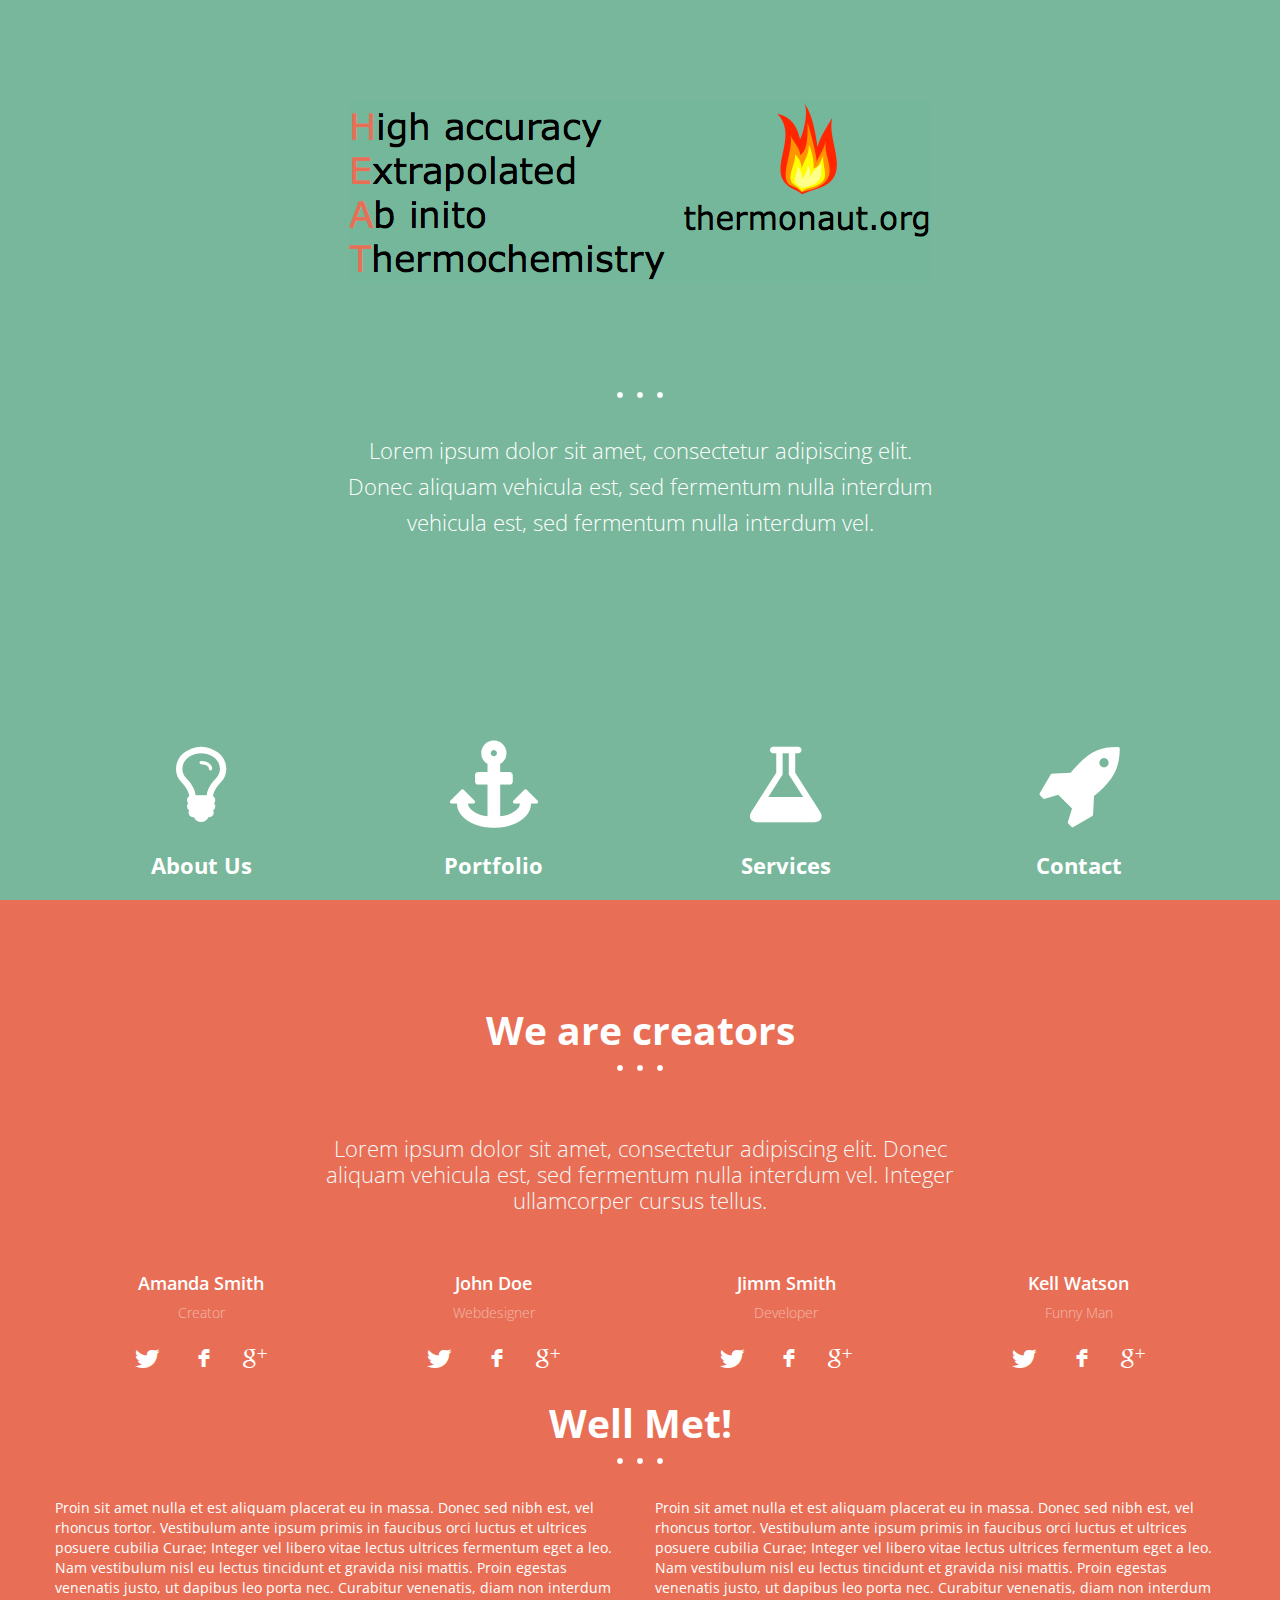
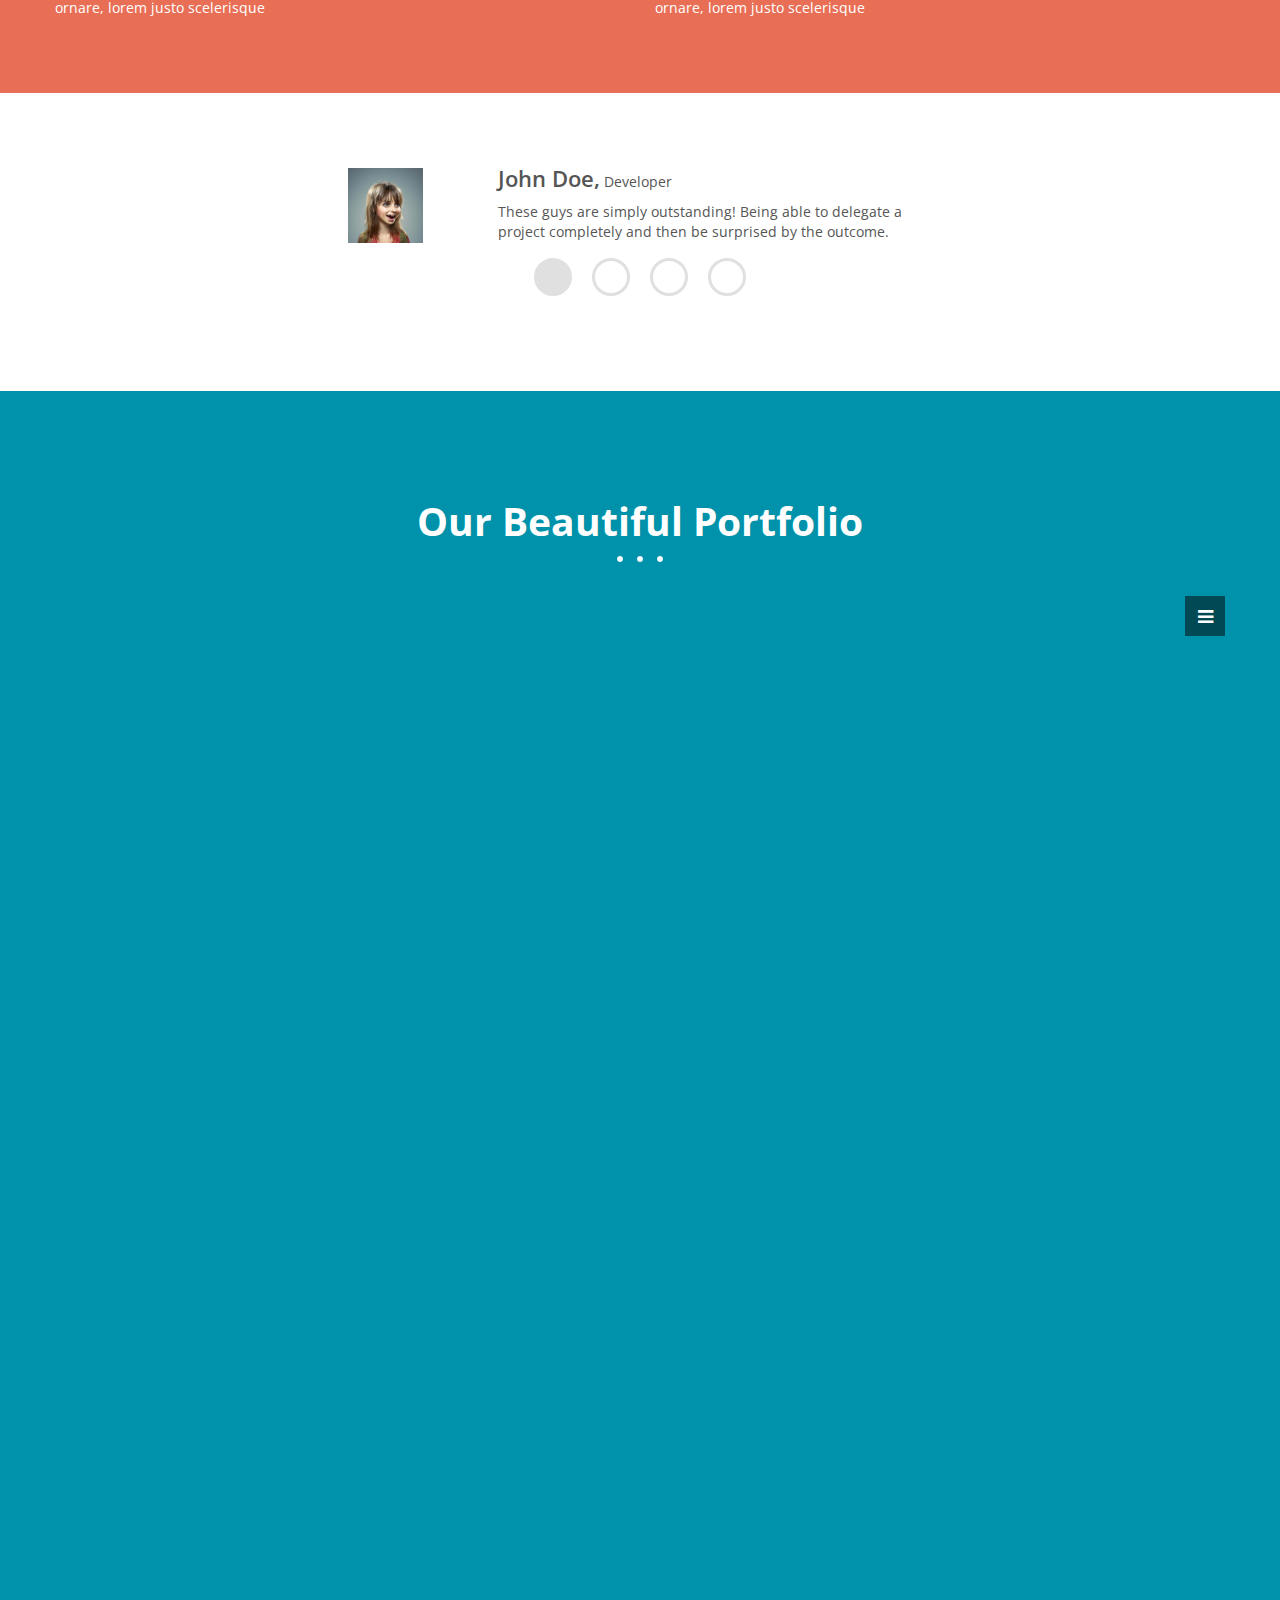
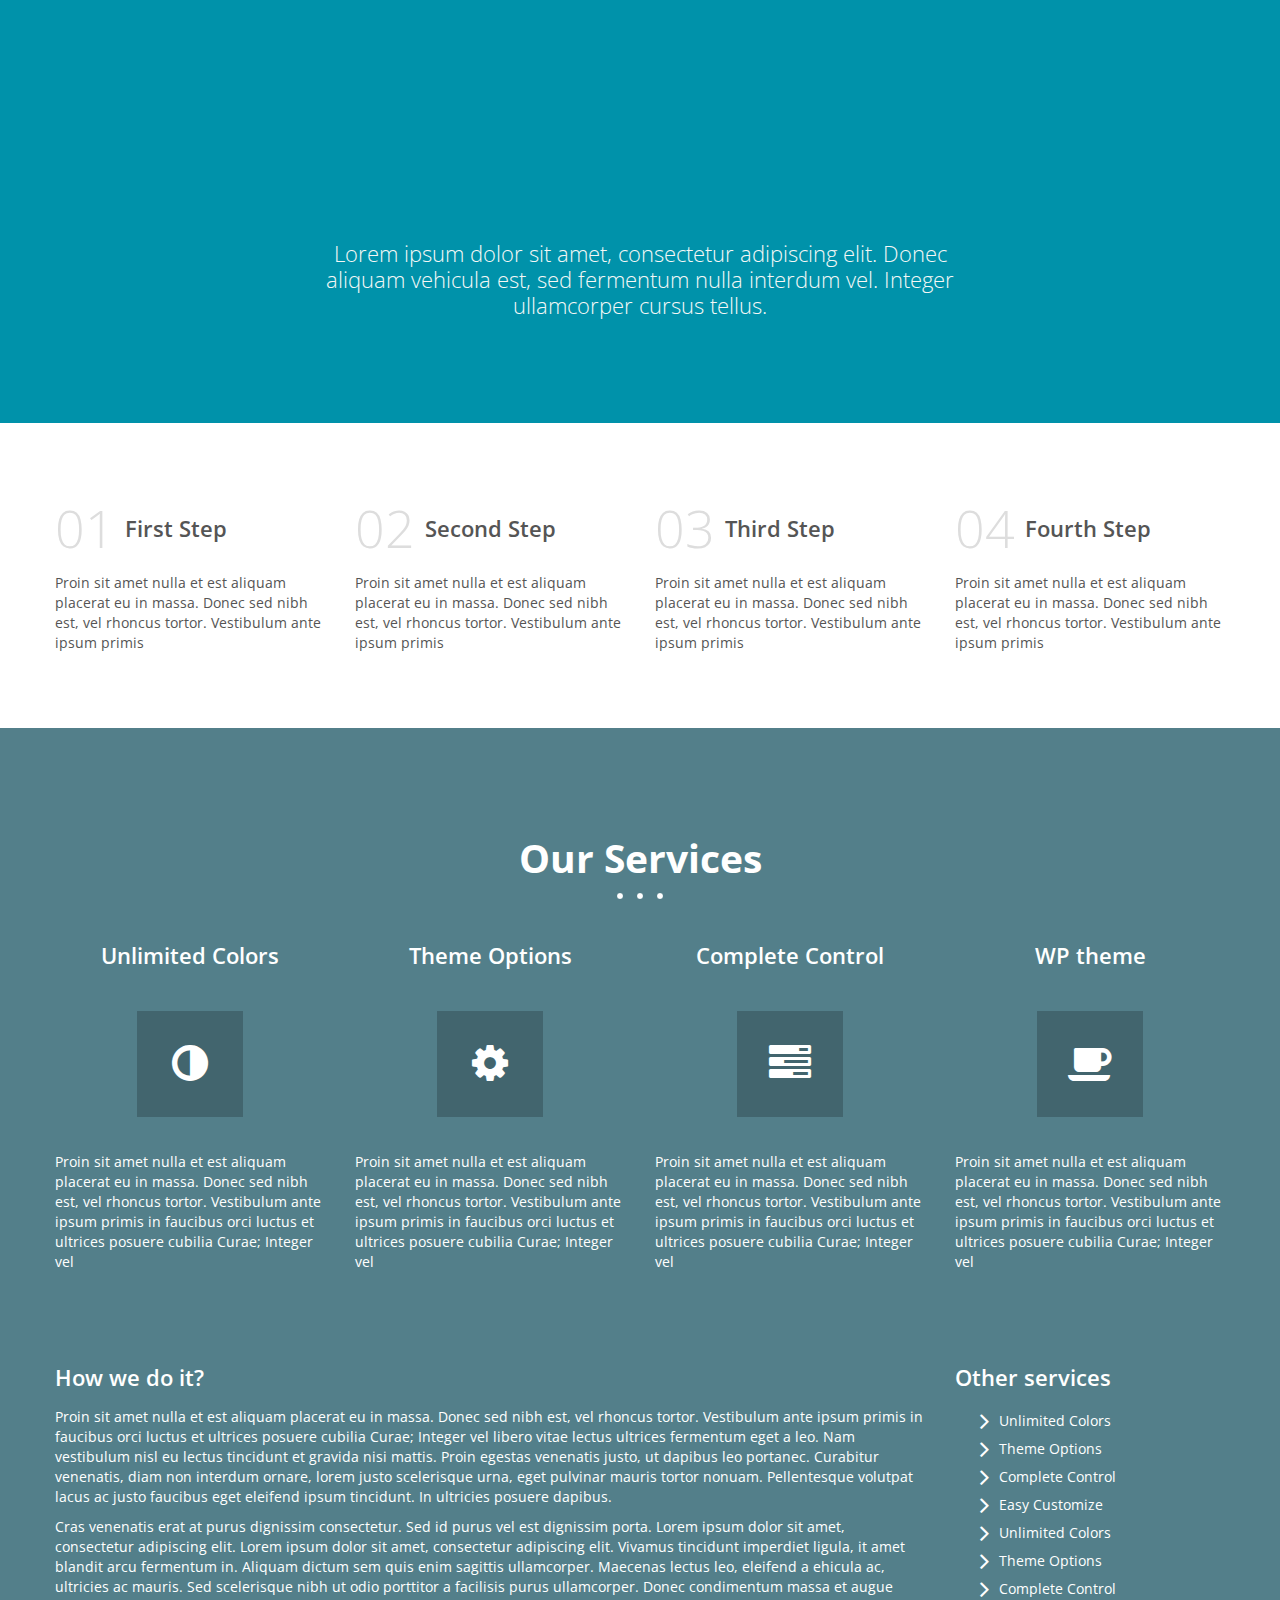
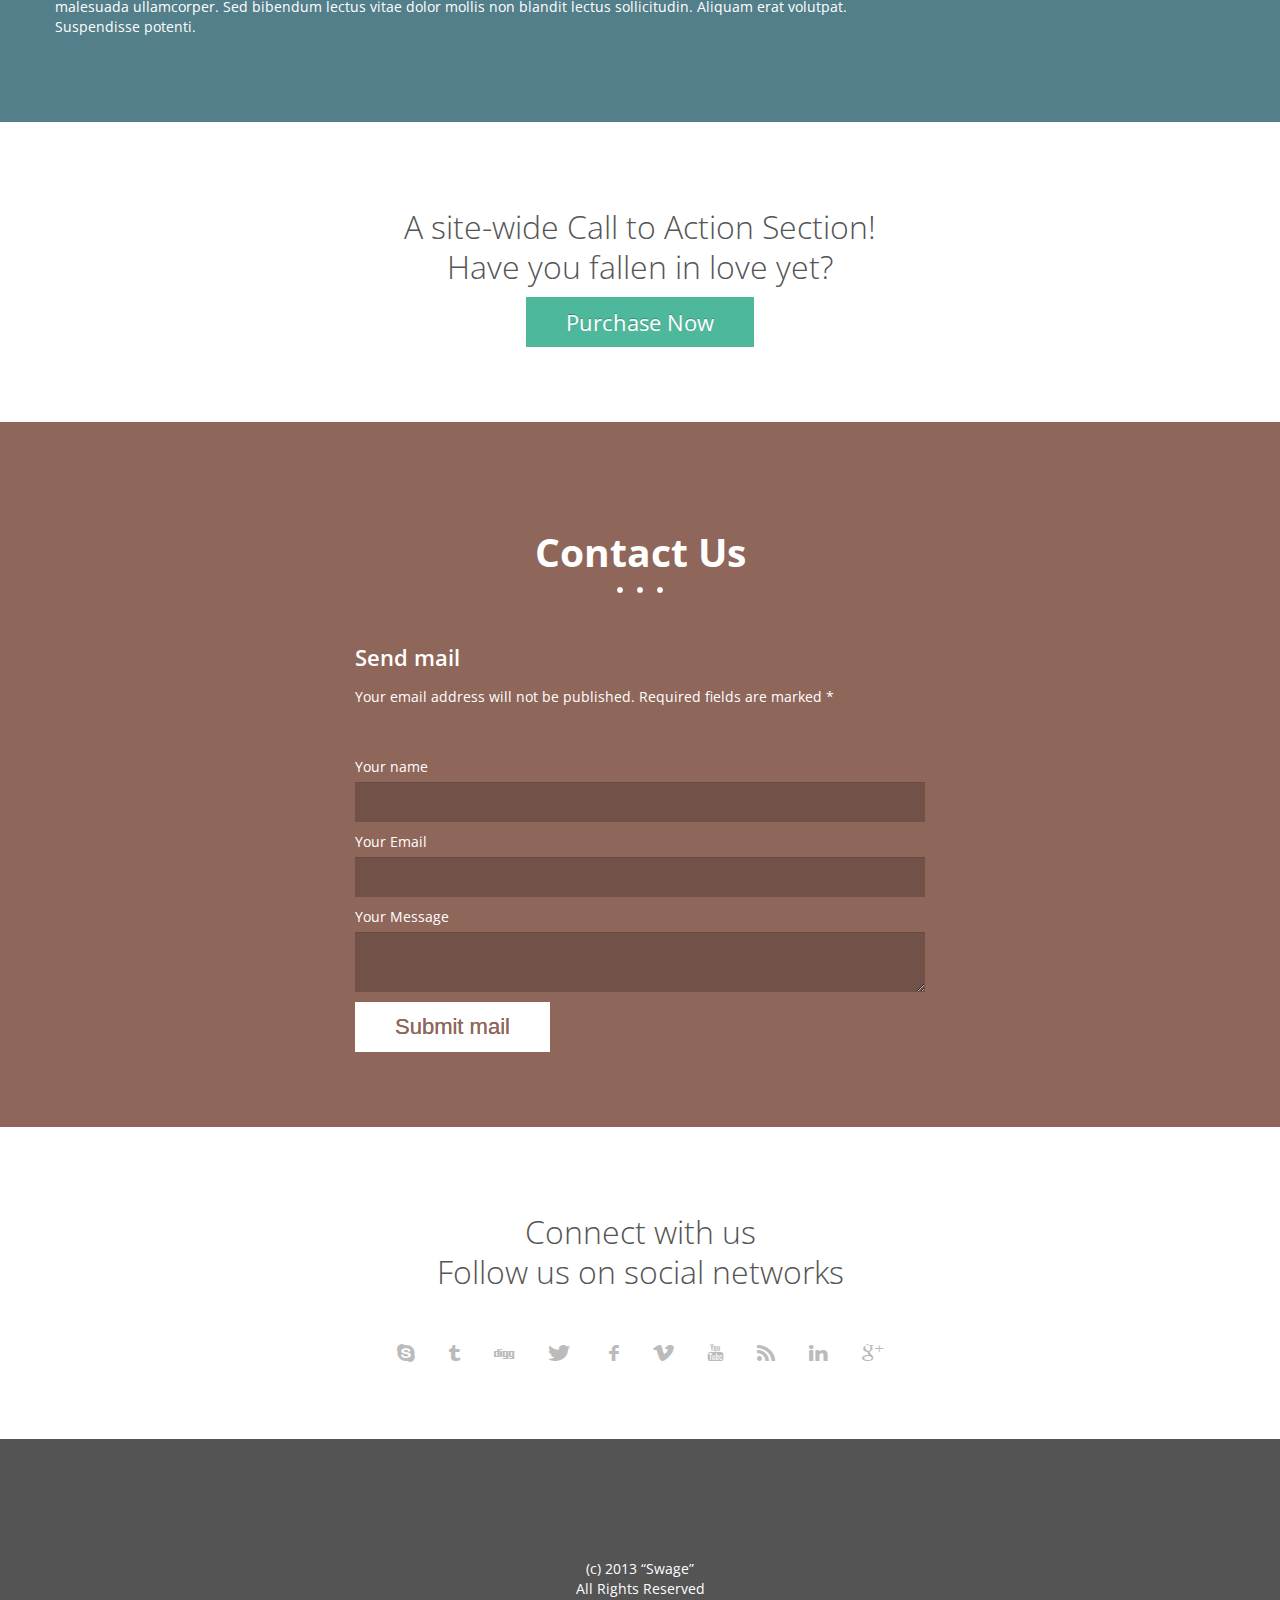
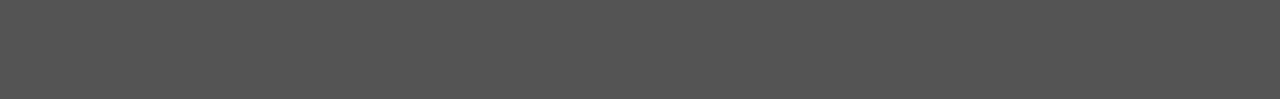
==== home/www/index.html @ 45395170 "adding in base site to thermonaut repo" ====
<!DOCTYPE html>
<!--[if lt IE 7]>      <html class="no-js lt-ie9 lt-ie8 lt-ie7"> <![endif]-->
<!--[if IE 7]>         <html class="no-js lt-ie9 lt-ie8"> <![endif]-->
<!--[if IE 8]>         <html class="no-js lt-ie9"> <![endif]-->
<!--[if gt IE 8]><!--> <html class="no-js"> <!--<![endif]-->
    <head>
        <meta charset="utf-8">
        <!--[if IE]><meta http-equiv='X-UA-Compatible' content='IE=edge,chrome=1'><![endif]-->
        <title></title>
        <meta name="description" content="">
        <meta name="viewport" content="width=device-width">


        <link rel="shortcut icon" href="favicon.ico" type="image/x-icon"/>
        <link rel="apple-touch-icon" type="image/x-icon" href="apple-touch-icon-57x57-precomposed.png">
        <link rel="apple-touch-icon" type="image/x-icon" sizes="72x72" href="apple-touch-icon-72x72-precomposed.png">
        <link rel="apple-touch-icon" type="image/x-icon" sizes="114x114" href="apple-touch-icon-114x114-precomposed.png">
        <link rel="apple-touch-icon" type="image/x-icon" sizes="144x144" href="apple-touch-icon-144x144-precomposed.png">

        <link href='http://fonts.googleapis.com/css?family=Open+Sans:300italic,400italic,600italic,700italic,400,300,600,700&amp;subset=latin,cyrillic-ext,greek-ext,vietnamese,latin-ext' rel='stylesheet' type='text/css'>
        <link rel="stylesheet" href="css/font-awesome.min.css">
        <link rel="stylesheet" type="text/css" href="font/zocial.css">
        <link rel="stylesheet" href="css/animate.css">
        <link rel="stylesheet" href="css/fresco.css">
        <link rel="stylesheet" href="css/bootstrap.css">
        <link rel="stylesheet" href="css/main.css">
        <link rel="stylesheet" href="css/responsive.css">

        <!--[if lt IE 9]>
            <script src="js/vendor/html5-3.6-respond-1.1.0.min.js"></script>
        <![endif]-->
        <!--[if !IE]>
        <link rel="stylesheet" type="text/css" href="css/noie.css">
        <![endif]-->
    </head>
    <body>
        <!--[if lt IE 7]>
            <p class="chromeframe">You are using an <strong>outdated</strong> browser. Please <a href="http://browsehappy.com/">upgrade your browser</a> or <a href="http://www.google.com/chromeframe/?redirect=true">activate Google Chrome Frame</a> to improve your experience.</p>
        <![endif]-->

        <!-- ========== HEADER ========== -->
        <header id="home">
            <div class="container text-center">
                <!-- === MAINLOGO === -->
                <div class="main-logo">
                    <a href="index.html" class=""><img src="images/logo-top.png" alt="Main Logo" ></a>
                </div>

                <!-- === TEXT ROTATOR === -->
                <div class="dot-bg anim-delay animated fadeIn">
                    <div class="content-rotator">
                        <div class="inbox">
                            Lorem ipsum dolor sit amet, consectetur adipiscing elit. Donec
                            aliquam vehicula est, sed fermentum nulla interdum
                            vehicula est, sed fermentum nulla interdum vel.
                        </div>
                        <div class="inbox">
                            Aliquam vehicula est, sed fermentum nulla interdum vel. Integer
                            Lorem ipsum dolor sit amet, consectetur adipiscing!
                        </div>
                        <div class="inbox">
                            Lorem ipsum dolor sit amet, consectetur adipiscing elit. Donec
                            Aliquam vehicula est, sed fermentum nulla
                            ullamcorper cursus tellus.
                        </div>
                    </div>
                </div>

            </div>

            <!-- === NAV BOXES === -->
            <div id="nav-boxes">
                <div class="container">
                    <div class="box-table">
                        <a class="menu-1" href="#about-us">
                            <i class="icon-lightbulb icon-4x"></i>
                            <span>About Us</span>
                        </a>
                        <a class="menu-2" href="#portfolio">
                            <i class="icon-anchor icon-4x"></i>
                            <span>Portfolio</span>
                        </a>
                        <a class="menu-3" href="#services">
                            <i class="icon-beaker icon-4x"></i>
                            <span>Services</span>
                        </a>
                        <a class="menu-4" href="#contact">
                            <i class="icon-rocket icon-4x"></i>
                            <span>Contact</span>
                        </a>
                    </div>
                </div>
            </div>
        </header>

        <!-- ========= STICKY ========== -->
        <section class="sticky">
            <section class="stickybox">
                <div class="container">
                    <div class="logo pull-left">
                        <a href="#home"><img src="images/logo.png" alt="logo" /></a>
                    </div>
                    <div id="nav" class="pull-right">
                        <ul class="nav unstyled">
                            <li class="menu-1"><a href="#about-us"><i class="icon-lightbulb icon-3x"></i>About Us</a></li>
                            <li class="menu-2"><a href="#portfolio"><i class="icon-anchor icon-3x"></i>Portfolio</a></li>
                            <li class="menu-3"><a href="#services"><i class="icon-beaker icon-3x"></i>Services</a></li>
                            <li class="menu-4"><a href="#contact"><i class="icon-rocket icon-3x"></i>Contact</a></li>
                        </ul>
                    </div>
                </div>
            </section>
        </section>

        <!-- ========== MOBILE NAV ========== -->
        <div id="mob-header">
            <div class="moblogo pull-left">
                <a href="#home"><img src="images/logo.png" alt="logo" /></a>
            </div>
            <div id="navmobile" class="pull-right">
                <a href="#mobmenu" class="menutrigger"><i class="icon-reorder"></i></a>
                <ul class="unstyled mobmenu">
                    <li class="menu-1"><a href="#about-us"><i class="icon-lightbulb icon-1x"></i>About Us</a></li>
                    <li class="menu-2"><a href="#portfolio"><i class="icon-anchor icon-1x"></i>Portfolio</a></li>
                    <li class="menu-3"><a href="#services"><i class="icon-beaker icon-1x"></i>Services</a></li>
                    <li class="menu-4"><a href="#contact"><i class="icon-rocket icon-1x"></i>Contact</a></li>
                </ul>
            </div>
        </div>

        <!-- ========= PAGES ========== -->
        <section id="pages" data-spy="scroll" data-target="#nav">

            <!-- ========== ABOUT US ========== -->
            <section id="about-us">
                <div class="container">
                    <h1 class="text-center">We are creators</h1>
                    <div class="dot-bg"></div>
                    <div class="intro-text">
                        Lorem ipsum dolor sit amet, consectetur adipiscing elit. Donec<br>
                        aliquam vehicula est, sed fermentum nulla interdum vel. Integer<br>
                        ullamcorper cursus tellus.
                    </div>
                    <div class="our_team">
                        <div class="member text-center">
                            <img alt="" src="images/dummy.png" data-original="images/team_1.jpg" class="ll">
                            <h4>Amanda Smith</h4>
                            <span class="pos">Creator</span>
                            <ul class="unstyled inline social">
                                <li><a data-placement="top" title="Twitter" class="zocial twitter" href="#"></a></li>
                                <li><a data-placement="top" title="FaceBook" class="zocial facebook" href="#"></a></li>
                                <li><a data-placement="top" title="GooglePlus" class="zocial googleplus" href="#"></a></li>
                            </ul>
                        </div>
                        <div class="member text-center">
                            <img alt="" src="images/dummy.png" data-original="images/team_2.jpg" class="ll">
                            <h4>John Doe</h4>
                            <span class="pos">Webdesigner</span>
                            <ul class="unstyled inline social">
                                <li><a data-placement="top" title="Twitter" class="zocial twitter" href="#"></a></li>
                                <li><a data-placement="top" title="FaceBook" class="zocial facebook" href="#"></a></li>
                                <li><a data-placement="top" title="GooglePlus" class="zocial googleplus" href="#"></a></li>
                            </ul>
                        </div>
                        <div class="member text-center">
                            <img alt="" src="images/dummy.png" data-original="images/team_3.jpg" class="ll">
                            <h4>Jimm Smith</h4>
                            <span class="pos">Developer</span>
                            <ul class="unstyled inline social">
                                <li><a data-placement="top" title="Twitter" class="zocial twitter" href="#"></a></li>
                                <li><a data-placement="top" title="FaceBook" class="zocial facebook" href="#"></a></li>
                                <li><a data-placement="top" title="GooglePlus" class="zocial googleplus" href="#"></a></li>
                            </ul>
                        </div>
                        <div class="member text-center">
                            <img alt="" src="images/dummy.png" data-original="images/team_4.jpg" class="ll">
                            <h4>Kell Watson</h4>
                            <span class="pos">Funny Man</span>
                            <ul class="unstyled inline social">
                                <li><a data-placement="top" title="Twitter" class="zocial twitter" href="#"></a></li>
                                <li><a data-placement="top" title="FaceBook" class="zocial facebook" href="#"></a></li>
                                <li><a data-placement="top" title="GooglePlus" class="zocial googleplus" href="#"></a></li>
                            </ul>
                        </div>
                    </div>
                    <h1 class="text-center">Well Met!</h1>
                    <div class="dot-bg"></div>
                    <div class="row-fluid">
                        <div class="span6">Proin sit amet nulla et est aliquam placerat eu in massa. Donec sed nibh est, vel rhoncus tortor. Vestibulum ante ipsum primis in faucibus orci luctus et ultrices posuere cubilia Curae; Integer vel libero vitae lectus ultrices fermentum eget a leo. Nam vestibulum nisl eu lectus tincidunt et gravida nisi mattis. Proin egestas venenatis justo, ut dapibus leo porta nec. Curabitur venenatis, diam non interdum ornare, lorem justo scelerisque</div>
                        <div class="span6">Proin sit amet nulla et est aliquam placerat eu in massa. Donec sed nibh est, vel rhoncus tortor. Vestibulum ante ipsum primis in faucibus orci luctus et ultrices posuere cubilia Curae; Integer vel libero vitae lectus ultrices fermentum eget a leo. Nam vestibulum nisl eu lectus tincidunt et gravida nisi mattis. Proin egestas venenatis justo, ut dapibus leo porta nec. Curabitur venenatis, diam non interdum ornare, lorem justo scelerisque</div>
                    </div>
                </div>
            </section>

            <!-- ========== TESTIMONIAL BOX ========== -->
            <section id="testimonial" class="inverse parallax">
                <div class="container">
                    <div class="cycle-slideshow testimonial-box" data-cycle-fx="fade" data-cycle-swipe="true" data-cycle-timeout="6000" data-cycle-pager="#navi" data-cycle-slides=">div">
                        <div class="testimonial">
                            <div class="row-fluid">
                                <div class="span3">
                                    <img alt="" src="images/team_1.jpg" width="75" height="75">
                                </div>
                                <div class="span9">
                                    <span class="name">John Doe,</span> Developer<br>
                                    <p>These guys are simply outstanding! Being able to delegate a project completely
                                    and then be surprised by the outcome.</p>
                                </div>
                            </div>
                        </div>
                        <div class="testimonial">
                            <div class="row-fluid">
                                <div class="span3">
                                    <img alt="" src="images/team_2.jpg" width="75" height="75">
                                </div>
                                <div class="span9">
                                    <span class="name">Adam Doe,</span> Developer<br>
                                    <p>These guys are simply outstanding! Being able to delegate a project completely
                                        and then be surprised by the outcome.</p>
                                </div>
                            </div>
                        </div>
                        <div class="testimonial">
                            <div class="row-fluid">
                                <div class="span3">
                                    <img alt="" src="images/team_3.jpg" width="75" height="75">
                                </div>
                                <div class="span9">
                                    <span class="name">Lorem I Doe,</span> Developer<br>
                                    <p>These guys are simply outstanding! Being able to delegate a project completely
                                        and then be surprised by the outcome.</p>
                                </div>
                            </div>
                        </div>
                        <div class="testimonial">
                            <div class="row-fluid">
                                <div class="span3">
                                    <img alt="" src="images/team_4.jpg" width="75" height="75">
                                </div>
                                <div class="span9">
                                    <span class="name">John B Doe,</span> Developer<br>
                                    <p>These guys are simply outstanding! Being able to delegate a project completely
                                        and then be surprised by the outcome.</p>
                                </div>
                            </div>
                        </div>
                    </div>
                    <div id="navi"></div>
                </div>
            </section>

            <!-- =========== PORTFOLIO =========== -->
            <section id="portfolio">
                <div class="container">
                    <h1 class="text-center">Our Beautiful Portfolio</h1>
                    <div class="dot-bg"></div>
                    <section id="options" class="clearfix">
                        <a href="#" class="pull-right" id="trigger_portfolio"><i class="icon-reorder"></i></a>
                        <ul id="filters" class="unstyled inline option-set clearfix pull-left" data-option-key="filter">
                            <li><a class="filter selected" data-option-value="*"><i class="icon-th"></i><span>All</span></a></li>
                            <li><a class="filter" data-option-value=".branding"><i class="icon-bookmark"></i><span>Branding</span></a></li>
                            <li><a class="filter" data-option-value=".design"><i class="icon-leaf"></i><span>Design</span></a></li>
                            <li><a class="filter" data-option-value=".motion"><i class="icon-facetime-video"></i><span>Motion</span></a></li>
                            <li><a class="filter" data-option-value=".websites"><i class="icon-desktop"></i><span>Websites</span></a></li>
                        </ul>
                    </section> <!-- #options -->
                    <div id="container">
                            <div class="mix branding">
                                <div class="front"><img alt="" src="images/dummy.png" data-original="images/port1.jpg" class="lp"></div>
                                <div class="back">
                                    <div class="caption-inner">
                                        <a href="images/port1.jpg" class="fresco zoom" data-fresco-group="mix">
                                            <i class="icon-search icon-3x"></i>
                                        </a>
                                        <h2>Rockstar</h2>
                                        <a href="#" class="rm-link rm-link2">View Project</a>
                                    </div>
                                </div>
                            </div>
                            <div class="mix design">
                                <div class="front"><img alt="" src="images/dummy.png" data-original="images/port2.jpg" class="lp"></div>
                                <div class="back">
                                    <div class="caption-inner">
                                        <a href="images/port2.jpg" class="fresco zoom" data-fresco-group="mix">
                                            <i class="icon-search icon-3x"></i>
                                        </a>
                                        <h2>Newbie</h2>
                                        <a href="#" class="rm-link rm-link2">View Project</a>
                                    </div>
                                </div>
                            </div>
                            <div class="mix branding motion">
                                <div class="front"><img alt="" src="images/dummy.png" data-original="images/port11.jpg" class="lp"></div>
                                <div class="back">
                                    <div class="caption-inner">
                                        <a href="images/port11.jpg" class="fresco zoom" data-fresco-group="mix">
                                            <i class="icon-search icon-3x"></i>
                                        </a>
                                        <h2>Cocain</h2>
                                        <a href="#" class="rm-link rm-link2">View Project</a>
                                    </div>
                                </div>
                            </div>
                            <div class="mix branding motion">
                                <div class="front"><img alt="" src="images/dummy.png" data-original="images/port3.jpg" class="lp"></div>
                                <div class="back">
                                    <div class="caption-inner">
                                        <a href="images/port3.jpg" class="fresco zoom" data-fresco-group="mix">
                                            <i class="icon-search icon-3x"></i>
                                        </a>
                                        <h2>FreeLancer</h2>
                                        <a href="#" class="rm-link rm-link2">View Project</a>
                                    </div>
                                </div>
                            </div>
                            <div class="mix websites">
                                <div class="front"><img alt="" src="images/dummy.png" data-original="images/port4.jpg" class="lp"></div>
                                <div class="back">
                                    <div class="caption-inner">
                                        <a href="images/port4.jpg" class="fresco zoom" data-fresco-group="mix">
                                            <i class="icon-search icon-3x"></i>
                                        </a>
                                        <h2>Destroyer</h2>
                                        <a href="#" class="rm-link rm-link2">View Project</a>
                                    </div>
                                </div>
                            </div>
                            <div class="mix websites">
                                <div class="front"><img alt="" src="images/dummy.png" data-original="images/port12.jpg" class="lp"></div>
                                <div class="back">
                                    <div class="caption-inner">
                                        <a href="images/port12.jpg" class="fresco zoom" data-fresco-group="mix">
                                            <i class="icon-search icon-3x"></i>
                                        </a>
                                        <h2>Vicky</h2>
                                        <a href="#" class="rm-link rm-link2">View Project</a>
                                    </div>
                                </div>
                            </div>
                            <div class="mix branding motion">
                                <div class="front"><img alt="" src="images/dummy.png" data-original="images/port5.jpg" class="lp"></div>
                                <div class="back">
                                    <div class="caption-inner">
                                        <a href="images/port5.jpg" class="fresco zoom" data-fresco-group="mix">
                                            <i class="icon-search icon-3x"></i>
                                        </a>
                                        <h2>Lanselot</h2>
                                        <a href="#" class="rm-link rm-link2">View Project</a>
                                    </div>
                                </div>
                            </div>
                            <div class="mix websites">
                                <div class="front"><img alt="" src="images/dummy.png" data-original="images/port6.jpg" class="lp"></div>
                                <div class="back">
                                    <div class="caption-inner">
                                        <a href="images/port6.jpg" class="fresco zoom" data-fresco-group="mix">
                                            <i class="icon-search icon-3x"></i>
                                        </a>
                                        <h2>BabyBoy</h2>
                                        <a href="#" class="rm-link rm-link2">View Project</a>
                                    </div>
                                </div>
                            </div>
                            <div class="mix branding websites">
                                <div class="front"><img alt="" src="images/dummy.png" data-original="images/port7.jpg" class="lp"></div>
                                <div class="back">
                                    <div class="caption-inner">
                                        <a href="images/port7.jpg" class="fresco zoom" data-fresco-group="mix">
                                            <i class="icon-search icon-3x"></i>
                                        </a>
                                        <h2>BabyGirl</h2>
                                        <a href="#" class="rm-link rm-link2">View Project</a>
                                    </div>
                                </div>
                            </div>
                            <div class="mix design">
                                <div class="front"><img alt="" src="images/dummy.png" data-original="images/port8.jpg" class="lp"></div>
                                <div class="back">
                                    <div class="caption-inner">
                                        <a href="images/port8.jpg" class="fresco zoom" data-fresco-group="mix">
                                            <i class="icon-search icon-3x"></i>
                                        </a>
                                        <h2>Indigo</h2>
                                        <a href="#" class="rm-link rm-link2">View Project</a>
                                    </div>
                                </div>
                            </div>
                            <div class="mix branding">
                                <div class="front"><img alt="" src="images/dummy.png" data-original="images/port9.jpg" class="lp"></div>
                                <div class="back">
                                    <div class="caption-inner">
                                        <a href="images/port9.jpg" class="fresco zoom" data-fresco-group="mix">
                                            <i class="icon-search icon-3x"></i>
                                        </a>
                                        <h2>Queen</h2>
                                        <a href="#" class="rm-link rm-link2">View Project</a>
                                    </div>
                                </div>
                            </div>
                            <div class="mix design">
                                <div class="front"><img alt="" src="images/dummy.png" data-original="images/port10.jpg" class="lp"></div>
                                <div class="back">
                                    <div class="caption-inner">
                                        <a href="images/port10.jpg" class="fresco zoom" data-fresco-group="mix">
                                            <i class="icon-search icon-3x"></i>
                                        </a>
                                        <h2>Super Dope</h2>
                                        <a href="#" class="rm-link rm-link2">View Project</a>
                                    </div>
                                </div>
                            </div>
                            <div class="mix branding motion">
                                <div class="front"><img alt="" src="images/dummy.png" data-original="images/port1.jpg" class="lp"></div>
                                <div class="back">
                                    <div class="caption-inner">
                                        <a href="images/port1.jpg" class="fresco zoom" data-fresco-group="mix">
                                            <i class="icon-search icon-3x"></i>
                                        </a>
                                        <h2>CatDog</h2>
                                        <a href="#" class="rm-link rm-link2">View Project</a>
                                    </div>
                                </div>
                            </div>
                            <div class="mix websites">
                                <div class="front"><img alt="" src="images/dummy.png" data-original="images/port2.jpg" class="lp"></div>
                                <div class="back">
                                    <div class="caption-inner">
                                        <a href="images/port2.jpg" class="fresco zoom" data-fresco-group="mix">
                                            <i class="icon-search icon-3x"></i>
                                        </a>
                                        <h2>BananaMan</h2>
                                        <a href="#" class="rm-link rm-link2">View Project</a>
                                    </div>
                                </div>
                            </div>
                            <div class="mix branding websites">
                                <div class="front"><img alt="" src="images/dummy.png" data-original="images/port3.jpg" class="lp"></div>
                                <div class="back">
                                    <div class="caption-inner">
                                        <a href="images/port3.jpg" class="fresco zoom" data-fresco-group="mix">
                                            <i class="icon-search icon-3x"></i>
                                        </a>
                                        <h2>Pineapple</h2>
                                        <a href="#" class="rm-link rm-link2">View Project</a>
                                    </div>
                                </div>
                            </div>
                            <div class="mix design">
                                <div class="front"><img alt="" src="images/dummy.png" data-original="images/port4.jpg" class="lp"></div>
                                <div class="back">
                                    <div class="caption-inner">
                                        <a href="images/port4.jpg" class="fresco zoom" data-fresco-group="mix">
                                            <i class="icon-search icon-3x"></i>
                                        </a>
                                        <h2>Tyrant</h2>
                                        <a href="#" class="rm-link rm-link2">View Project</a>
                                    </div>
                                </div>
                            </div>
                    </div>
                    <div class="intro-text text-center">
                        Lorem ipsum dolor sit amet, consectetur adipiscing elit. Donec<br>
                        aliquam vehicula est, sed fermentum nulla interdum vel. Integer<br>
                        ullamcorper cursus tellus.
                    </div>
                </div>
            </section>

            <!-- ========== STEP BOX ========== -->
            <section class="step-boxes inverse parallax">
                <div class="container">
                    <div class="row-fluid">
                        <div class="span3 step-box">
                            <h3><span class="num">01</span> First Step</h3>
                            <div class="box-exc">
                                Proin sit amet nulla et est aliquam placerat eu in massa. Donec sed nibh est, vel rhoncus tortor. Vestibulum ante ipsum primis
                            </div>
                        </div>
                        <div class="span3 step-box">
                            <h3><span class="num">02</span> Second Step</h3>
                            <div class="box-exc">
                                Proin sit amet nulla et est aliquam placerat eu in massa. Donec sed nibh est, vel rhoncus tortor. Vestibulum ante ipsum primis
                            </div>
                        </div>
                        <div class="span3 step-box">
                            <h3><span class="num">03</span> Third Step</h3>
                            <div class="box-exc">
                                Proin sit amet nulla et est aliquam placerat eu in massa. Donec sed nibh est, vel rhoncus tortor. Vestibulum ante ipsum primis
                            </div>
                        </div>
                        <div class="span3 step-box">
                            <h3><span class="num">04</span> Fourth Step</h3>
                            <div class="box-exc">
                                Proin sit amet nulla et est aliquam placerat eu in massa. Donec sed nibh est, vel rhoncus tortor. Vestibulum ante ipsum primis
                            </div>
                        </div>
                    </div>
                </div>
            </section>

            <!-- ========== SERVICES ========== -->
            <section id="services">
                <div class="container">
                    <h1 class="text-center">Our Services</h1>
                    <div class="dot-bg"></div>
                    <div class="row-fluid services text-center">
                        <div class="span3">
                            <h3>Unlimited Colors</h3>
                            <i class="icon-adjust icon-3x"></i>
                            <div class="serv_exc text-left">
                                Proin sit amet nulla et est aliquam placerat eu in massa. Donec sed nibh est, vel rhoncus tortor. Vestibulum ante ipsum primis in faucibus orci luctus et ultrices posuere cubilia Curae; Integer vel
                            </div>
                        </div>
                        <div class="span3">
                            <h3>Theme Options</h3>
                            <i class="icon-cog icon-3x"></i>
                            <div class="serv_exc text-left">
                                Proin sit amet nulla et est aliquam placerat eu in massa. Donec sed nibh est, vel rhoncus tortor. Vestibulum ante ipsum primis in faucibus orci luctus et ultrices posuere cubilia Curae; Integer vel
                            </div>
                        </div>
                        <div class="span3">
                            <h3>Complete Control</h3>
                            <i class="icon-tasks icon-3x"></i>
                            <div class="serv_exc text-left">
                                Proin sit amet nulla et est aliquam placerat eu in massa. Donec sed nibh est, vel rhoncus tortor. Vestibulum ante ipsum primis in faucibus orci luctus et ultrices posuere cubilia Curae; Integer vel
                            </div>
                        </div>
                        <div class="span3">
                            <h3>WP theme</h3>
                            <i class="icon-coffee icon-3x"></i>
                            <div class="serv_exc text-left">
                                Proin sit amet nulla et est aliquam placerat eu in massa. Donec sed nibh est, vel rhoncus tortor. Vestibulum ante ipsum primis in faucibus orci luctus et ultrices posuere cubilia Curae; Integer vel
                            </div>
                        </div>
                    </div>
                    <div class="row-fluid">
                        <div class="span9">
                            <h3>How we do it?</h3>
                            <p>Proin sit amet nulla et est aliquam placerat eu in massa. Donec sed nibh est, vel rhoncus tortor. Vestibulum ante ipsum primis in faucibus orci luctus et ultrices posuere cubilia Curae; Integer vel libero vitae lectus ultrices fermentum eget a leo. Nam vestibulum nisl eu lectus tincidunt et gravida nisi mattis. Proin egestas venenatis justo, ut dapibus leo portanec. Curabitur venenatis, diam non interdum ornare, lorem justo scelerisque urna, eget pulvinar mauris tortor nonuam. Pellentesque volutpat lacus ac justo faucibus eget eleifend ipsum tincidunt. In ultricies posuere dapibus.</p>
                            <p>Cras venenatis erat at purus dignissim consectetur. Sed id purus vel est dignissim porta. Lorem ipsum dolor sit amet, consectetur adipiscing elit.  Lorem ipsum dolor sit amet, consectetur adipiscing elit. Vivamus tincidunt imperdiet ligula, it amet blandit arcu fermentum in. Aliquam dictum sem quis enim sagittis ullamcorper. Maecenas lectus leo, eleifend a ehicula ac, ultricies ac mauris. Sed scelerisque nibh ut odio porttitor a facilisis purus ullamcorper. Donec condimentum massa et augue malesuada ullamcorper. Sed bibendum lectus vitae dolor mollis non blandit lectus sollicitudin. Aliquam erat volutpat. Suspendisse potenti. </p>
                        </div>
                        <div class="span3">
                            <h3>Other services</h3>
                            <ul class="arrow">
                                <li>Unlimited Colors</li>

                                <li>Theme Options</li>

                                <li>Complete Control</li>

                                <li>Easy Customize</li>

                                <li>Unlimited Colors</li>

                                <li>Theme Options</li>

                                <li>Complete Control</li>
                            </ul>
                        </div>
                    </div>
                </div>
            </section>

            <!-- ========== POST-SERVICE BOX ========== -->
            <section class="post-service inverse parallax">
                <div class="container">
                    <div class="info-box text-center">
                        <h2>A site-wide Call to Action Section!<br>
                            Have you fallen in love yet? </h2>
                        <a href="#" class="btn btn-large btn-success">Purchase Now</a>
                    </div>
                </div>
            </section>

            <!-- ========== CONTACT US ========== -->
            <section id="contact">
                <div class="container">
                    <h1 class="text-center">Contact Us</h1>
                    <div class="dot-bg"></div>
                    <div class="row-fluid">
                        <div class="span6 offset3">
                            <h3>Send mail</h3>
                            <p class="light">Your email address will not be published. Required fields are marked *</p>

                            <form id="cfmailer" action="sendmail.php" method="post">
                                <div class="">
                                    <label for="name">Your name</label>
                                    <input class="span12" name="name" id="name" value="" type="text">
                                </div>
                                <div class="">
                                    <label for="name">Your Email</label>
                                    <input class="span12" name="email" id="email" value="" type="text">
                                </div>
                                <div class="">
                                    <label for="msg">Your Message</label>
                                    <textarea class="span12" name="msg" id="msg"></textarea>
                                </div>
                                <input class="btn btn-large" type="submit" value="Submit mail">
                            </form>
                        </div>
                    </div>
                </div>
            </section>
        </section>

        <!-- ========== SOCIAL BOX ========== -->
        <section id="footer-top" class="text-center inverse parallax">
            <h2>Connect with us<br>
                Follow us on social networks</h2>
            <ul class="unstyled inline follow">
                <li><a data-placement="top" title="Skype" class="zocial skype" href="#"></a></li>
                <li><a data-placement="top" title="Tumblr" class="zocial tumblr" href="#"></a></li>
                <li><a data-placement="top" title="Digg" class="zocial digg" href="#"></a></li>
                <li><a data-placement="top" title="Twitter" class="zocial twitter" href="#"></a></li>
                <li><a data-placement="top" title="FaceBook" class="zocial facebook" href="#"></a></li>
                <li><a data-placement="top" title="Vimeo" class="zocial vimeo" href="#"></a></li>
                <li><a data-placement="top" title="YouTube" class="zocial youtube" href="#"></a></li>
                <li><a data-placement="top" title="Rss" class="zocial rss" href="#"></a></li>
                <li><a data-placement="top" title="LinkedIn" class="zocial linkedin" href="#"></a></li>
                <li><a data-placement="top" title="GooglePlus" class="zocial googleplus" href="#"></a></li>
            </ul>
        </section>

        <!-- ========== FOOTER ========== -->
        <footer>
            <div class="container text-center">
                <a href="index.html"><img alt="" src="images/dummy.png" data-original="images/flogo.png" class="ll"></a>
                <div class="copyright"> (c) 2013 “Swage”<br>
                    All Rights Reserved </div>
            </div>
        </footer>

        <script src="//ajax.googleapis.com/ajax/libs/jquery/1.9.1/jquery.min.js"></script>
        <script>window.jQuery || document.write('<script src="js/vendor/jquery-1.9.1.min.js"><\/script>')</script>

        <script src="js/vendor/bootstrap.min.js"></script>

        <script src="js/plugins.js"></script>
        <script src="js/jquery.cycle2.min.js"></script>
        <script src="js/jquery.cycle2.swipe.js"></script>
        <script src="js/ios6fix.js"></script>
        <script src="js/jquery.isotope.min.js"></script>
        <script src="js/scrollTo.min.js"></script>
        <script src="js/fresco.js"></script>
        <script src="js/jquery.debouncedresize.js"></script>
        <script src="js/jquery.throttledresize.js"></script>
        <script src="js/main.js"></script>

        <script>
            var _gaq=[['_setAccount','UA-XXXXX-X'],['_trackPageview']];
            (function(d,t){var g=d.createElement(t),s=d.getElementsByTagName(t)[0];
            g.src=('https:'==location.protocol?'//ssl':'//www')+'.google-analytics.com/ga.js';
            s.parentNode.insertBefore(g,s)}(document,'script'));
        </script>
    </body>
</html>
---- home/www/font/zocial.css ----
@charset "UTF-8";

/*!
	Zocial Butons
	http://zocial.smcllns.com
	by Sam Collins (@smcllns)
	License: http://opensource.org/licenses/mit-license.php
	
	You are free to use and modify, as long as you keep this license comment intact or link back to zocial.smcllns.com on your site.
*/


/* Button structure */

.zocial,
a.zocial {
	color: #fff;
	cursor: pointer;
	display: inline-block;
	text-align: center;
	text-decoration: none;
	white-space: nowrap;

	-moz-user-select: none;
	-webkit-user-select: none;
	user-select: none;

	position: relative;

}

.zocial:before {
	content: "";
	font-family:zocial;
	font-style: normal;
	font-weight: normal;
	text-align: center;
	text-decoration: none;
	text-transform: none;
	
	-moz-font-smoothing: antialiased;
	-webkit-font-smoothing: antialiased;
	font-smoothing: antialiased;
}

.zocial:active {
	outline: none; /* outline is visible on :focus */
}

/* Buttons can be displayed as standalone icons by adding a class of "icon" */

.zocial.icon {
	overflow: hidden;
	max-width: 2.4em;
	padding-left: 0;
	padding-right: 0;
	max-height: 2.15em;
	white-space: nowrap;
}
.zocial.icon:before {
	padding: 0;
	width: 2em;
	height: 2em;
	
	box-shadow: none;
	border: none;
}



/* Button icon and color */
/* Icon characters are stored in unicode private area */
.zocial.acrobat:before {content: "\00E3"; color: #FB0000;}
.zocial.amazon:before {content: "a";}
.zocial.android:before {content: "&";}
.zocial.angellist:before {content: "\00D6";}
.zocial.aol:before {content: "\"";}
.zocial.appnet:before {content: "\00E1";}
.zocial.appstore:before {content: "A";}
.zocial.bitbucket:before {content: "\00E9";}
.zocial.bitcoin:before {content: "2"; color: #f7931a;}
.zocial.blogger:before {content: "B";}
.zocial.buffer:before {content: "\00E5";}
.zocial.call:before {content: "7";}
.zocial.cal:before {content: ".";}
.zocial.cart:before {content: "\00C9";}
.zocial.chrome:before {content: "[";}
.zocial.cloudapp:before {content: "c";}
.zocial.creativecommons:before {content: "C";}
.zocial.delicious:before {content: "#";}
.zocial.digg:before {content: ";";}
.zocial.disqus:before {content: "Q";}
.zocial.dribbble:before {content: "D";}
.zocial.dropbox:before {content: "d"; color: #1f75cc;}
.zocial.drupal:before {content: "\00E4"; color: #fff;}
.zocial.dwolla:before {content: "\00E0";}
.zocial.email:before {content: "]"; color: #312c2a;}
.zocial.eventasaurus:before {content: "v"; color: #9de428;}
.zocial.eventbrite:before {content: "|";}
.zocial.eventful:before {content: "'"; color: #0066CC;}
.zocial.evernote:before {content: "E";}
.zocial.facebook:before {content: "f";}
.zocial.fivehundredpx:before {content: "0"; color: #29b6ff;}
.zocial.flattr:before {content: "%";}
.zocial.flickr:before {content: "F";}
.zocial.forrst:before {content: ":"; color: #50894f;}
.zocial.foursquare:before {content: "4";}
.zocial.github:before {content: "\00E8";}
.zocial.gmail:before {content: "m"; color: #f00;}
.zocial.google:before {content: "G";}
.zocial.googleplay:before {content: "h";}
.zocial.googleplus:before {content: "+";}
.zocial.gowalla:before {content: "@";}
.zocial.grooveshark:before {content: "8";}
.zocial.guest:before {content: "?";}
.zocial.html5:before {content: "5";}
.zocial.ie:before {content: "6";}
.zocial.instagram:before {content: "\00DC";}
.zocial.instapaper:before {content: "I";}
.zocial.intensedebate:before {content: "{";}
.zocial.itunes:before {content: "i"; color: #1a6dd2;}
.zocial.klout:before {content: "K"; }
.zocial.lanyrd:before {content: "-";}
.zocial.lastfm:before {content: "l";}
.zocial.lego:before {content: "\00EA"; color:#fff900;}
.zocial.linkedin:before {content: "L";}
.zocial.lkdto:before {content: "\00EE";}
.zocial.logmein:before {content: "\00EB";}
.zocial.macstore:before {content: "^";}
.zocial.meetup:before {content: "M";}
.zocial.myspace:before {content: "_";}
.zocial.ninetyninedesigns:before {content: "9"; color: #f50;}
.zocial.openid:before {content: "o"; color: #ff921d;}
.zocial.opentable:before {content: "\00C7";}
.zocial.paypal:before {content: "$";}
.zocial.pinboard:before {content: "n";}
.zocial.pinterest:before {content: "1";}
.zocial.plancast:before {content: "P";}
.zocial.plurk:before {content: "j";}
.zocial.pocket:before {content: "\00E7"; color:#ee4056;}
.zocial.podcast:before {content: "`";}
.zocial.posterous:before {content: "~";}
.zocial.print:before {content: "\00D1";}
.zocial.quora:before {content: "q";}
.zocial.reddit:before {content: ">"; color: red;}
.zocial.rss:before {content: "R";}
.zocial.scribd:before {content: "}"; color: #00d5ea;}
.zocial.skype:before {content: "S";}
.zocial.smashing:before {content: "*";}
.zocial.songkick:before {content: "k";}
.zocial.soundcloud:before {content: "s";}
.zocial.spotify:before {content: "=";}
.zocial.stackoverflow:before {content: "\00EC"; color: #ff7a15;}
.zocial.statusnet:before {content: "\00E2"; color: #fff;}
.zocial.steam:before {content: "b";}
.zocial.stripe:before {content: "\00A3";}
.zocial.stumbleupon:before {content: "/";}
.zocial.tumblr:before {content: "t";}
.zocial.twitter:before {content: "T";}
.zocial.viadeo:before {content: "H"; color: #f59b20;}
.zocial.vimeo:before {content: "V";}
.zocial.vk:before {content: "N";}
.zocial.weibo:before {content: "J"; color: #e6162d;}
.zocial.wikipedia:before {content: ",";}
.zocial.windows:before {content: "W";}
.zocial.wordpress:before {content: "w";}
.zocial.xing:before {content: "X"}
.zocial.yahoo:before {content: "Y";}
.zocial.ycombinator:before {content: "\00ED";}
.zocial.yelp:before {content: "y";}
.zocial.youtube:before {content: "U";}

/*
The Miscellaneous Buttons
These button have no icons and can be general purpose buttons while ensuring consistent button style
Credit to @guillermovs for suggesting
*/

.zocial.primary, .zocial.secondary {margin: 0.1em 0; padding: 0 1em;}
.zocial.primary:before, .zocial.secondary:before {display: none;}
.zocial.primary {background-color: #333;}
.zocial.secondary {background-color: #f0f0eb; color: #222; text-shadow: 0 1px 0 rgba(255,255,255,0.8);}

/* Any browser-specific adjustments */

button:-moz-focus-inner {
	border: 0;
	padding: 0;
}



/* Reference icons from font-files
** Base 64-encoded version recommended to resolve cross-site font-loading issues
*/

@font-face {
    font-family: 'zocial';
    src: url('zocial-regular-webfont.eot');
}

@font-face {
    font-family: 'zocial';
    src: url([data-uri]) format('woff'),
         url('zocial-regular-webfont.ttf') format('truetype'),
         url('zocial-regular-webfont.svg#zocialregular') format('svg');
    font-weight: normal;
    font-style: normal;
}
---- home/www/css/fresco.css ----
/* Overlay */
.fr-overlay {
  z-index: 99999;
  position: fixed;
  top: 0;
  left: 0;
  height: 100%;
  width: 100%;
  zoom: 1;
  overlay: hidden;
}
.fr-overlay-background {
  background: #000;
  filter: alpha(opacity=90);
  opacity: .9;
  float: left;
  width: 100%;
  height: 100%;
  position: relative;
}

/* Window */
.fr-window {
  z-index: 100000;
  position: fixed;
  top:0;
  left: 0;
  width: 100%;
  height: 100%;
  min-height: 100%;
}

/* z-index */
.fr-ui-outside .fr-info { z-index: 100001; }

/* Loading icon */
.fr-loading {
  z-index: 100001;
  position: fixed;
  top: 50%;
  left: 50%;
  width: 52px;
  height: 52px;
  margin-top: -26px;
  margin-left: -26px;
  overflow: visible;
}
.fr-loading-offset {
  position: absolute;
  width: 100%;
  height: 100%;
  top: 0;
  left: 0;
}
.fr-loading-background, .fr-loading-icon {
  position: absolute;
  top: 0;
  left: 0;
  width: 100%;
  height: 100%;
}
.fr-loading-background {
  background: #0d0d0d url('skins/loading.gif') 50% 50% no-repeat;
  opacity: .8;
  -webkit-border-radius: 3px;
  border-radius: 3px;
  position: relative;
  float: left;
  -moz-box-sizing: border-box;
  -webkit-box-sizing: border-box;
  box-sizing: border-box;
  border: 1px solid rgba(80,80,80,.2);
}
.fr-loading-icon { display: none; }


/* Bubble (holds everything) */
.fr-bubble {
  float: left;
  width: 100%;
  height: 100%;
  position: relative;
}

/* Fonts */
.fr-ui,
.fr-info { 
  font: normal 13px/21px "Lucida Sans Unicode", "Lucida Sans", "Lucida Grande", Verdana, Arial, sans-serif;
}

/* Frames / UI */
.fr-frames {
  height: 100%;
  width: 100%;
  position: absolute;
  display:inline;
  top: 0;
  left: 0;
  overflow: hidden;
}
.fr-frames-move {
  position: absolute;
  top: 0;
  left: 0;
  height: 100%;
  width: 100%;
}

.fr-frame, .fr-ui {
  position: absolute;
  top: 0;
  left: 0;
  width: 100%;
  height: 100%;
  overflow: hidden;
}

.fr-frame-touch {
  position: relative;
  float: left;
  top: auto;
  left: auto;
  width: 100%;
}

.fr-window *:not(.fr-caption)::selection,
.fr-window *:not(.fr-caption)::-moz-selection,
.fr-window *:not(.fr-caption)::-webkit-selection {
  background: transparent;
}

.fr-mobile-touch-enabled .fr-frame .fr-box {
  overflow: scroll !important;
  -webkit-overflow-scrolling: touch;
  overflow-scrolling: touch;
  position: absolute;
  top: 0;
  left: 0;
  width: 100%;
  height: 100%;
}

.fr-frame-touch .fr-box {
  -webkit-user-select: none;
  -khtml-user-select: none;
  -moz-user-select: none;
  -ms-user-select: none;
  user-select: none;
}

.fr-mobile-touch-enabled .fr-ui,
.fr-mobile-touch-enabled .fr-ui-spacer,
.fr-mobile-touch-enabled .fr-ui-wrapper,
.fr-mobile-touch-enabled .fr-ui-padder,
.fr-mobile-touch-enabled .fr-ui-toggle,
.fr-mobile-touch-enabled .fr-ui-outer-border,
.fr-mobile-touch-enabled .fr-side { pointer-events: none; }


/* Content */
.fr-box { position: absolute; top: 0; left: 0; height: 100%; width: 100%; }
.fr-box-has-ui-outside { overflow: hidden; }
.fr-box-spacer, .fr-ui-spacer {
  position: absolute; 
  -webkit-user-select: none;
  -khtml-user-select: none;
  -moz-user-select: none;
  -ms-user-select: none;
  user-select: none;
}
.fr-box-wrapper, .fr-ui-wrapper {
  position: relative;
  background: url('skins/blank.gif');
  overflow: hidden;
}

.fr-box-padder, .fr-ui-padder {
  position: absolute;
  top: 0;
  left: 0;
  zoom: 1;
  border-color: transparent;
  border-style: solid;
  border-width: 0;
  background: url('skins/blank.gif');
}

.fr-box-padder, .fr-ui-padder {
  position: absolute;
  top: 0;
  left: 0;
}
.fr-ui-padder { zoom: 1; }

.fr-box-wrapper, .fr-ui-wrapper, .fr-ui-toggle {
  position: relative;
  float: left;
  display: inline;
  zoom: 1;
  -webkit-user-select: none;
  -khtml-user-select: none;
  -moz-user-select: none;
  -ms-user-select: none;
  user-select: none;
}
.fr-box-wrapper { background: #101010; }

.fr-ui-wrapper-outside {
  float: left;
  height: 100%;
  width: 100%;
}

/* outer-border */
.fr-box-outer-border,
.fr-ui-outer-border {
  position: relative;
  float: left;
  display: inline;
  height: 100%;
  width: 100%;
  zoom: 1;
}
/* IE < 8 has a bug where dimensions are ignored without a border */
.fr-ltIE9 .fr-box-outer-border,
.fr-ltIE9 .fr-ui-outer-border { border: 0px solid transparent; }  

.fr-content {
  height: 100%;
  width: 100%;
  zoom:1;
  *display:inline;
  margin: 0;
  padding: 0;
}

.fr-content-image {
  position: absolute;
  top: 0;
  left: 0;
  image-rendering: optimizeQuality;
  max-width: none;
}

.fr-content-image-overlay {
  position: absolute;
  top: 0;
  left: 0;
  width: 100%;
  height: 100%;
  overflow: hidden;
  -webkit-user-select: none;
  -khtml-user-select: none;
  -moz-user-select: none;
  -ms-user-select: none;
  user-select: none;
  pointer-events: none;
}

.fr-download-image {
  position: absolute;
  top: 0;
  left: 0;
  width: 100%;
  height: 100%;
  filter: alpha(opacity=0);
  opacity: 0;
  -webkit-user-drag: element;
  user-drag: element;
  -webkit-user-select: none;
  user-select: none;
  pointer-events: auto;
}

/* onClick inside ui-outside */
.fr-onclick-side {
  position: absolute;
  top: 0;
  width: 50%;
  height: 100%;
  background: url(skins/blank.gif);
  overflow: hidden;
  cursor: pointer;
  z-index: 1;
}
.fr-onclick-side img { cursor: pointer; }
.fr-onclick-previous { left: 0; }
.fr-onclick-next { right: 0; }

.fr-side {
  position: absolute;
  top: 0;
  height: 100%;
  cursor: pointer;
  overflow: hidden;
  background: url('skins/blank.gif') 0 0 repeat;
  -webkit-user-select: none;
  -khtml-user-select: none;
  -moz-user-select: none;
  -ms-user-select: none;
  user-select: none;
  zoom: 1;
}
.fr-side-disabled { cursor: default; }

.fr-side-button {
  position: absolute;
  top: 50%;
  width: 54px;
  height: 72px;
  margin: 0 9px;
  margin-top: -36px;
  pointer-events: auto;
}
.fr-side-button-icon {
  float: left;
  position: relative;
  height: 100%;
  width: 100%;
  zoom: 1;
}

.fr-side-previous { left: 0; width: 50%; }
.fr-side-next { right: 0; width: 50%;}

.fr-side-previous .fr-side-button { left: 0; }
.fr-side-next .fr-side-button { right: 0; }


/* sides (UI outside), smaller area */
.fr-ui-outside .fr-side {
  width: 72px;
  height: 72px;
  top: 50%;
  margin-top: -36px;
}
.fr-ui-outside .fr-side-button { margin-top: 0; top: 0; }
 
 
/*
 * Info 
 */
.fr-info {
  position: absolute;
  bottom: 0px;
  left: 0px;
  width: 100%;
  color: #efefef;
  pointer-events: auto;
}
.fr-info-background {
  position: absolute;
  top: 0;
  left: 0;
  height: 100%;
  width: 100%;
  background: #000;
  line-height: 1%;
  filter: alpha(opacity=80);
  opacity: .8;
  zoom: 1;
  -moz-box-sizing: border-box;
  -webkit-box-sizing: border-box;
  box-sizing: border-box;
  background: #000;
}
.fr-info-outside .fr-info-background { background: #0d0d0d; filter: none; opacity: 1; }


.fr-info-padder {
  padding: 12px;
  display: block;
  filter: alpha(opacity=99);
  overflow: hidden;
  width: auto;
  position: relative;
}
.fr-caption {
  position: relative;
  filter: alpha(opacity=99);
  opacity: .99;
  width: auto;
  word-wrap: no-wrap;
}
.fr-position-text { position: relative; }

/* UI inside */
.fr-has-position .fr-info-inside .fr-caption { margin-right: 75px; }
.fr-info-inside .fr-position {
  filter: alpha(opacity=99);
  opacity: .99;
  position: relative;
  text-align: right;
  word-wrap: no-wrap;
  line-height: 21px;
  color: #b3b3b3;
  float: right;
  width: 75px;
}
.fr-no-caption .fr-info-inside .fr-position {
  width: auto;
  margin: 0 1px 1px 0;
  color: #b9b9b9;
  filter: alpha(opacity=99);
}

.fr-info-inside .fr-position-background {
  position: absolute;
  top: 0;
  left: 0;
  width: 100%;
  height: 100%;
}
.fr-no-caption .fr-info-inside .fr-position-background {
  border-radius: 12px;
  background: #101010;
  filter: alpha(opacity=80);
  opacity: .8;
  -moz-box-sizing: border-box;
  -webkit-box-sizing: border-box;
  box-sizing: border-box;
}

.fr-info-inside .fr-position-text { position: relative; }
.fr-no-caption .fr-info-inside .fr-position-text {
  float: left;
  height: 13px;
  line-height: 13px;
  padding: 6px 10px;
  text-shadow: 0 1px 1px rgba(0,0,0,.3);
}

/* hide the position on small screens */
@media all and (max-width: 568px) and (max-height: 320px),
       all and (max-width: 320px) and (max-height: 568px) {
  .fr-has-position .fr-info-inside .fr-caption { margin-right: 0; }
	.fr-position { display: none !important; }

	/* smaller side buttons */
  .fr-ui-outside .fr-side {
    width: 54px;
    height: 50px;
    margin-top: -25px;
  }
  .fr-side-button {
    width: 40px;
    height: 50px;
    margin: 0 6px;
    margin-top: -25px;
  }
}


/* UI outside */
.fr-ui-outside .fr-position {
  position: absolute;
  bottom: 15px;
  right: 15px;
  display: inline;
  width: auto;
  margin: 0 1px 1px 0;
  color: #b9b9b9;
}
.fr-ui-outside .fr-position-background {
  position: absolute;
  top: 0;
  left: 0;
  width: 100%;
  height: 100%;
  border-radius: 12px;
  filter: alpha(opacity=80);
  opacity: .8;
  -moz-box-sizing: border-box;
  -webkit-box-sizing: border-box;
  box-sizing: border-box;
  background: #1e1e1e;
  border: 1px solid rgba(180,180,180,.2);
}
.fr-ui-outside .fr-position-text {
  position: relative;
  float: left;
  width: auto;
  text-align: right;
  word-wrap: no-wrap;
  color: #b3b3b3;
  -webkit-user-select: none;
  -khtml-user-select: none;
  -moz-user-select: none;
  -ms-user-select: none;
  user-select: none;
  word-wrap: no-wrap;
  padding: 6px 10px;
  height: 13px;
  line-height: 13px;
  
}

.fr-ui-outside .fr-position-background {
  position: absolute;
  top: 0;
  left: 0;
  width: 100%;
  height: 100%;
}

/* Info without caption */
.fr-no-caption .fr-info-outside { display: none; } 
.fr-no-caption .fr-info-padder { pointer-events: none; }
.fr-no-caption .fr-info-background { pointer-events: none; opacity: 0; filter: none; display: none;}


/* 1/5 */
.fr-no-caption .fr-position-text,
.fr-ui-outside .fr-position-text {
  text-shadow: 0 1px 1px rgba(0,0,0,.3);
}

/* outside position */
.fr-ui-outside .fr-position {
  float: none;
  position: absolute;
  bottom: 0;
  right: 0;
  margin: 15px;
}



/* IE 7 */
.fr-ltIE8 .fr-info * { zoom: 1;  filter: alpha(opacity=99);   }
.fr-ltIE8 .fr-box * { zoom: 1; filter: alpha(opacity=99); }

/* Info (UI outside) */
.fr-info-outside { bottom: auto; }
.fr-no-caption .fr-info-outside .fr-info-padder { padding: 10px 5px; }
.fr-ui-outside .fr-no-caption .fr-position { margin: 0; }

/* X */
.fr-close {
  position: absolute;
  top: 0px;
  right: 0px;
  padding: 12px;
  width: 23px;
  height: 23px;
  cursor: pointer;
  pointer-events: auto;
}

.fr-close-background {
  position: absolute;
  top: 12px;
  left: 12px;
  height: 23px;
  width: 23px;
  filter: alpha(opacity=80);
  opacity: .8;
  -moz-transition: background-color .2s ease-in;
  -webkit-transition: background-color .2s ease-in;
  transition: background-color .2s ease-in;
  background-color: #282828;
  cursor: pointer;
}
.fr-close:hover .fr-close-background { background-color: #333; }

.fr-ui-outside .fr-close-background { background-color: #363636; }
.fr-ui-outside .fr-close:hover .fr-close-background { background-color: #434343; }

.fr-close-icon {
  position: relative;
  float: left;
  width: 100%;
  height: 100%;
}


/*
 * Thumbnails
 */ 
.fr-thumbnails {
  position: absolute;
  bottom: 0;
  left: 0;
  width: 100%;
  height: 9%;
  min-height: 40px;
  max-height: 120px;
  height: 9%;
  padding: 20px 0;
  -webkit-tap-highlight-color: rgba(0,0,0,0);
  zoom: 1;
}

.fr-thumbnails,
.fr-thumbnails * {
  -webkit-user-select: none;
  -khtml-user-select: none;
  -moz-user-select: none;
  -ms-user-select: none;
  user-select: none;
}


.fr-thumbnails-slider {
  position: relative;
  width: 100%;
  height: 100%;
  float: left;
  zoom: 1;
}

.fr-thumbnails-slider-slide {
  position: absolute;
  top: 0;
  left: 0;
  height: 100%;
}

.fr-thumbnails-wrapper {
  position: absolute;
  top: 0;
  left: 50%;
  height: 100%;
  padding: 20px 0;
}

.fr-thumbnails-thumbs {
  float: left;
  height: 100%;
  overflow-x: hidden;
  position: relative;
  top: 0;
  left: 0;
}
.fr-ltIE9 .fr-thumbnails-thumbs {
  overflow: hidden;
}
.fr-thumbnails-slide {
  position: absolute;
  top: 0;
  height: 100%;
  width: 100%;
}

.fr-thumbnail {
  position: relative;
  width: 30px;
  height: 100%;
  float: left;
  margin: 0 10px;
  display: inline;
  zoom: 1;
  cursor: pointer;
}
.fr-ltIE9 .fr-thumbnail * {
  overflow: hidden; /* IE6 */
  z-index: 1;
  zoom: 1;
}

.fr-thumbnail-wrapper {
  position: relative;
  background: #161616;
  width: 100%;
  height: 100%;
  float: left;
  overflow: hidden;
  display: inline; /* IE6 */
  z-index: 0; /* IE8 */
}

.lv_thumbnail_icon {
  width: 36px;
  height: 36px;
  position: absolute;
  top: 50%;
  left: 50%;
  margin-left: -18px;
  margin-top: -18px;
  background-position: 99px 99px;
  background-repeat: no-repeat;
  display: block !important;
}

.fr-thumbnail-overlay { cursor: pointer; }
.fr-thumbnail-active .fr-thumbnail-overlay { cursor: default; }
.fr-thumbnail-overlay,
.fr-thumbnail-overlay-background,
.fr-thumbnail-overlay-border {
  position: absolute;
  top: 0;
  left: 0;
  width: 100%;
  height: 100%;
}
.fr-thumbnail-overlay-border {
  -moz-box-sizing: border-box;
  -webkit-box-sizing: border-box;
  box-sizing: border-box;
  border-width: 0;
  overflow: hidden;
  border-style: solid;
  border-color: transparent;
  
}
.fr-thumbnail img {
	position: absolute;
  filter: alpha(opacity=85);
  opacity: .85;
  max-width: none;
}
.fr-thumbnail:hover img,
.fr-thumbnail-active:hover img {
  filter: alpha(opacity=99);
  opacity: .99;
}
.fr-thumbnail-active img,
.fr-thumbnail-active:hover img  {
  filter: alpha(opacity=35);
  opacity: .35;
}
.fr-thumbnail-active { cursor: default;  }

/* Thumbnails loading */
.fr-thumbnail-loading,
.fr-thumbnail-loading-background,
.fr-thumbnail-loading-icon {
  position: absolute;
  top: 0;
  left: 0;
  width: 100%;
  height: 100%;
}
.fr-thumbnail-loading-background {
  background-color: #101010;
  background-image: url('skins/loading.gif');
  background-position: 50% 50%;
  background-repeat: no-repeat;
  opacity: .8;
  position: relative;
  float: left;
}
/* this element is there as an alternative to putting the loading image on the background */
.fr-thumbnail-loading-icon { display: none; }


/* Thumbnail < > */
.fr-thumbnails-side {
  float: left;
  height: 100%;
  width: 28px;
  margin: 0 10px;
  position: relative;
  overflow: hidden;
}
.fr-thumbnails-side-previous { margin-left: 20px; }
.fr-thumbnails-side-next { margin-right: 20px; }

.fr-thumbnails-side-button {
  position: absolute;
  top: 50%;
  left: 0;
  margin-top: -15px; 
  width: 28px;
  height: 28px;
  cursor: pointer;
}

.fr-thumbnails-side-button-background {
  position: absolute;
  top: 0;
  left: 0;
  height: 100%;
  width: 100%;
  filter: alpha(opacity=80);
  opacity: .8;
  -moz-transition: background-color .2s ease-in;
  -webkit-transition: background-color .2s ease-in;
  transition: background-color .2s ease-in;
  background-color: #333;
  cursor: pointer;
  border-radius: 4px;
}
.fr-thumbnails-side-button:hover .fr-thumbnails-side-button-background { background-color: #3b3b3b; }

.fr-thumbnails-side-button-disabled * { cursor: default; }
.fr-thumbnails-side-button-disabled:hover .fr-thumbnails-side-button-background { background-color: #333; }

.fr-thumbnails-side-button-icon {
  height: 42px;
  width: 42px;
  position: absolute;
  top: -7px;
  left: -7px;
  width: 100%;
  height: 100%;
}


/* Touch Captions */
.fr-touch {
  position: absolute;
  width: 100%;
  top: 100%;
  left: 0;
  margin-top: -43px;
}
.fr-touch-wrapper {
  float: left;
  width: 100%;
  height: 100%;
  position: relative;
}
.fr-touch-overflow-scroll {
  overflow-x: hidden;
  overflow-y: scroll !important;
  -webkit-overflow-scrolling: touch;
  overflow-scrolling: touch;
}

.fr-touch-background {
  position: absolute;
  top: 0;
  left: 0;
  height: 100%;
  width: 100%;
  background: #000;
  line-height: 1%;
  filter: alpha(opacity=80);
  opacity: .8;
  zoom: 1;
  -moz-box-sizing: border-box;
  -webkit-box-sizing: border-box;
  box-sizing: border-box;
  background: #000;
}


.fr-touch-info {
  float: left;
  position: relative;
  clear: both;
  padding-right: 71px;
  color: #efefef;
}
.fr-touch-info-padder {
  float: left;
  padding: 11px;
  display: block;
  filter: alpha(opacity=99);
  overflow: hidden;
  width: auto;
  position: relative;
}
.fr-touch-caption-wrapper {
  float: left;
  clear: both;
  font-weight: normal;
  font-family: "Lucida Sans Unicode", "Lucida Sans", "Lucida Grande", Verdana, Arial, sans-serif;
  font-size: 13px;
  line-height: 21px;
  height: 21px; /* same as line-height */
  width: 100%;
  overflow: hidden;
}
.fr-touch-caption {
  float: left;
}

.fr-touch-overflow .fr-touch-caption-wrapper {
  overflow: visible;
  height: auto;
}


/* buttons */
.fr-touch-button {
  padding: 10px 4px;
  width: 23px;
  height: 23px;
  position: relative;
  cursor: pointer;
}
.fr-touch-button .fr-touch-button-background {
  position: absolute;
  top: 10px;
  left: 4px;
  height: 23px;
  width: 23px; 
}
.fr-touch-button .fr-touch-button-background { background-color: #303030; }
.fr-touch-button:hover .fr-touch-button-background { background-color: #404040; }

.fr-touch-button-icon {
  float: left;
  position: relative;
  width: 23px;
  height: 23px;
}
/* x */
.fr-touch-close {
  position: absolute;
  top: 0;
  right: 0;
  padding-right: 11px;
}

/* ... */
.fr-touch-more {
  position: absolute;
  top: 0;
  right: 38px;
  display: none;
}
.fr-touch-padded .fr-touch-more {
  display: block;
}


/* we can improve things on browsers that support media queries */
@media all and (min-height: 0px) {
  .fr-thumbnails,
  .fr-thumbnails-wrapper { padding: 10px 0; }
  .fr-thumbnail,
  .fr-thumbnails-side { margin: 0 4px; }
  .fr-thumbnails-side-previous { margin-left: 8px; }
  .fr-thumbnails-side-next { margin-right: 8px; }
  .fr-thumbnail-loading-background { background-image: url('skins/loading-small.gif'); }
}
@media all and (min-height: 200px) {
  .fr-thumbnails,
  .fr-thumbnails-wrapper { padding: 12px 0; }
  .fr-thumbnail,
  .fr-thumbnails-side { margin: 0 6px; }
  .fr-thumbnails-side-previous { margin-left: 12px; }
  .fr-thumbnails-side-next { margin-right: 12px; }
}

@media all and (min-height: 350px) {
  .fr-thumbnail-loading-background { background-image: url('skins/loading-medium.gif'); }
}

@media all and (min-height: 500px) {
  .fr-thumbnails,
  .fr-thumbnails-wrapper { padding: 14px 0; }
  .fr-thumbnail,
  .fr-thumbnails-side { margin: 0 7px; }
  .fr-thumbnails-side-previous { margin-left: 14px; }
  .fr-thumbnails-side-next { margin-right: 14px; }
}

@media all and (min-height: 700px) {
  .fr-thumbnails,
  .fr-thumbnails-wrapper { padding: 20px 0; }
  .fr-thumbnail,
  .fr-thumbnails-side { margin: 0 10px; }
  .fr-thumbnails-side-previous { margin-left: 20px; }
  .fr-thumbnails-side-next { margin-right: 20px; }
  .fr-thumbnail-loading-background { background-image: url('skins/loading.gif'); }
}

/* IE specific resets */
.fr-ltIE8 * { zoom: 1; z-index: 1;}
.fr-ltIE9 .fr-content-image-overlay,
.fr-ltIE9 .fr-has-caption .fr-info-outside .fr-info-background { border: 0; }



/*
 * ===== Skin: Fresco ===== 
 */
/* Sprite */
.fr-window-fresco .fr-side-button-icon,
.fr-window-fresco .fr-close-icon,
.fr-window-fresco .fr-touch-close .fr-touch-button-icon,
.fr-window-fresco .fr-touch-more .fr-touch-button-icon,
.fr-window-fresco .fr-thumbnails-side-button-icon {
  background-image: url('skins/fresco/sprite.png');
}
/* High-res sprite */
@media only screen and (-webkit-min-device-pixel-ratio: 2),
only screen and (min-device-pixel-ratio: 2) {
  .fr-window-fresco .fr-side-button-icon,
  .fr-window-fresco .fr-close-icon,
  .fr-window-fresco .fr-touch-close .fr-touch-button-icon,
  .fr-window-fresco .fr-touch-more .fr-touch-button-icon,
  .fr-window-fresco .fr-side-button-icon {
    background-image: url('skins/fresco/sprite@x2.png');
    background-size: 500px 500px; /* downscaled 50%, size of original sprite */
  }
}

.fr-window-fresco .fr-box-outer-border { box-shadow: 0 0 5px rgba(0,0,0,.4); }
/* outer-border instead of inner-border example (box and ui px should be the same) */ 
/*
.fr-window-fresco .fr-box-outer-border { border: 10px solid #fff; }
.fr-window-fresco .fr-ui-outer-border { padding: 10px; }
.fr-window-fresco .fr-content-image-overlay { border-width: 0; }
*/

.fr-window-fresco .fr-box-wrapper {
  background: #101010;
  border-color: transparent;
  border-style: solid;
  border-width: 0;
}

.fr-window-fresco .fr-content-image-overlay { 
  -moz-box-sizing: border-box;
  -webkit-box-sizing: border-box;
  box-sizing: border-box;
  border-width: 1px;
  border-style: solid;
  border-color: transparent;
  border-color: rgba(255, 255, 255, .08);
}
/* remove bottom border if the image has a caption, or add it when it has a caption */
.fr-window-fresco .fr-has-caption .fr-box-has-ui-outside .fr-content-image-overlay { border-bottom-width: 0px; }
.fr-window-fresco .fr-no-caption .fr-box-has-ui-outside .fr-content-image-overlay { border-bottom-width: 1px; }

.fr-window-fresco .fr-ui-outside .fr-position-text {
  text-shadow: 0 1px 1px rgba(0,0,0,.3);
}
.fr-window-fresco .fr-no-caption .fr-info-inside .fr-position-background {
  border: 1px solid rgba(180,180,180,.15);
}
.fr-window-fresco .fr-has-caption .fr-info-inside .fr-info-background {
  border: 1px solid rgba(68,68,68,.1);
  border-top-width: 0;
}
.fr-window-fresco .fr-has-caption .fr-info-outside .fr-info-background {
  border: 1px solid rgba(80,80,80,.25);
  border-top-width: 0;
}

.fr-window-fresco .fr-thumbnail-wrapper { box-shadow: 0 0 3px rgba(0, 0, 0, .3); }
.fr-window-fresco .fr-thumbnail-active .fr-thumbnail-wrapper { box-shadow: 0 0 1px rgba(0, 0, 0, .1);  }


/* < > */
.fr-window-fresco .fr-side-previous .fr-side-button .fr-side-button-icon { background-position: -13px -14px; }
.fr-window-fresco .fr-side-next .fr-side-button .fr-side-button-icon { background-position: -93px -14px; }

.fr-window-fresco .fr-side-previous:hover .fr-side-button .fr-side-button-icon { background-position: -13px -114px; }
.fr-window-fresco .fr-side-next:hover .fr-side-button .fr-side-button-icon { background-position: -93px -114px; }

/* disabled state (IE < 9) */
.fr-window-fresco .fr-side-previous .fr-side-button-disabled .fr-side-button-icon,
.fr-window-fresco .fr-side-previous:hover .fr-side-button-disabled .fr-side-button-icon { background-position: -13px -214px; }
.fr-window-fresco .fr-side-next .fr-side-button-disabled .fr-side-button-icon,
.fr-window-fresco .fr-side-next:hover .fr-side-button-disabled .fr-side-button-icon { background-position: -93px -214px; }

/* < > transition */
.fr-window-fresco:not(.fr-ltIE9) .fr-side-previous .fr-side-button .fr-side-button-icon { background-position: -13px -114px; }
.fr-window-fresco:not(.fr-ltIE9) .fr-side-next .fr-side-button .fr-side-button-icon { background-position: -93px -114px; }
.fr-window-fresco:not(.fr-ltIE9) .fr-side .fr-side-button .fr-side-button-icon {
  -moz-transition: opacity .2s ease-in;
  -webkit-transition: opacity .2s ease-in;
  transition: opacity .2s ease-in;
  opacity: .5;
}
.fr-window-fresco .fr-side:hover .fr-side-button .fr-side-button-icon,
.fr-window-fresco .fr-frame .fr-side .fr-side-button-active .fr-side-button-icon { 
  opacity: 1;
}
/* < > transition (IE < 9) */
.fr-ltIE9 .fr-frame .fr-side-previous .fr-side-button-active .fr-side-button-icon { background-position: -13px -114px; }
.fr-ltIE9 .fr-frame .fr-side-next .fr-side-button-active .fr-side-button-icon { background-position: -93px -114px; }


/* disabled side */
.fr-window-fresco:not(.fr-ltIE9) .fr-ui-outside .fr-side .fr-side-button-disabled .fr-side-button-icon,
.fr-window-fresco:not(.fr-ltIE9) .fr-ui-outside .fr-side .fr-side-button-disabled:hover .fr-side-button-icon { opacity: .2; }
/* on the inside we hide disabled sides */
.fr-window-fresco .fr-ui-inside .fr-side-button-disabled .fr-side-button-icon { background-image: none; }


/* responsive < > */
@media all and (max-width: 568px) and (max-height: 320px),
       all and (max-width: 320px) and (max-height: 568px) {
  .fr-window-fresco .fr-side-previous .fr-side-button .fr-side-button-icon { background-position: 0px -300px; }
  .fr-window-fresco .fr-side-next .fr-side-button .fr-side-button-icon { background-position: -40px -300px; }

  .fr-window-fresco .fr-side-previous:hover .fr-side-button .fr-side-button-icon { background-position: 0px -350px; }
  .fr-window-fresco .fr-side-next:hover .fr-side-button .fr-side-button-icon { background-position: -40px -350px; }

  .fr-window-fresco:not(.fr-ltIE9) .fr-side-previous .fr-side-button .fr-side-button-icon { background-position: 0px -350px; }
  .fr-window-fresco:not(.fr-ltIE9) .fr-side-next .fr-side-button .fr-side-button-icon { background-position: -40px -350px; }
}

/* X */
.fr-window-fresco .fr-close .fr-close-icon { background-position: -169px -9px;}
.fr-window-fresco .fr-close:hover .fr-close-icon { background-position: -210px -9px; }

/* X transition */
.fr-window-fresco:not(.fr-ltIE9) .fr-close .fr-close-icon {
  background-position: -210px -9px;
  -moz-transition: opacity .2s ease-in;
  -webkit-transition: opacity .2s ease-in;
  transition: opacity .2s ease-in;
  opacity: .8;
}
.fr-window-fresco .fr-close:hover .fr-close-icon  { opacity: 1; }

/* Thumbnails */
.fr-window-fresco .fr-thumbnail-wrapper {
  border-color: transparent;
  border-style: solid;
  border-width: 0;
}
.fr-window-fresco .fr-thumbnail-wrapper { box-shadow: 0 0 3px rgba(0, 0, 0, .3); }
.fr-window-fresco .fr-thumbnail-active .fr-thumbnail-wrapper { box-shadow: 0 0 1px rgba(0, 0, 0, .1); }
.fr-window-fresco .fr-thumbnail-wrapper {
  box-shadow: 0 -1px 4px rgba(0, 0, 0, .3);
}
.fr-window-fresco .fr-thumbnail-overlay-border {
  border-width: 1px;
  border-color: rgba(255, 255, 255, .08); /* should remain rgba */
}
/* no inner border on active thumbnail */
.fr-thumbnail-active .fr-thumbnail-overlay-border,
.fr-thumbnail-active:hover .fr-thumbnail-overlay-border { border: 0px; }

/* Thumbnails < > */
.fr-window-fresco .fr-thumbnails-side-previous .fr-thumbnails-side-button-icon { background-position: -160px -41px;}
.fr-window-fresco .fr-thumbnails-side-previous:hover .fr-thumbnails-side-button-icon { background-position: -202px -41px; }
.fr-window-fresco .fr-thumbnails-side-next .fr-thumbnails-side-button-icon { background-position: -160px -83px;}
.fr-window-fresco .fr-thumbnails-side-next:hover .fr-thumbnails-side-button-icon { background-position: -202px -83px; }

/* Thumbnails < > transition */
.fr-window-fresco:not(.fr-ltIE9) .fr-thumbnails-side .fr-thumbnails-side-button-icon {
  -moz-transition: opacity .2s ease-in;
  -webkit-transition: opacity .2s ease-in;
  transition: opacity .2s ease-in;
  opacity: .8;
}
.fr-window-fresco:not(.fr-ltIE9) .fr-thumbnails-side-previous .fr-thumbnails-side-button-icon,
.fr-window-fresco:not(.fr-ltIE9) .fr-thumbnails-side-previous .fr-thumbnails-side-button-disabled { background-position: -160px -41px; }
.fr-window-fresco:not(.fr-ltIE9) .fr-thumbnails-side-next .fr-thumbnails-side-button-icon,
.fr-window-fresco:not(.fr-ltIE9) .fr-thumbnails-side-next .fr-thumbnails-side-button-disabled { background-position: -202px -83px; }
.fr-window-fresco:not(.fr-ltIE9) .fr-thumbnails-side:hover .fr-thumbnails-side-button-icon { opacity: 1; }

/* lower opacity on disabled states */
.fr-window-fresco:not(.fr-ltIE9) .fr-thumbnails-side .fr-thumbnails-side-button-disabled,
.fr-window-fresco:not(.fr-ltIE9) .fr-thumbnails-side:hover .fr-thumbnails-side-button-disabled { opacity: .5; }

/* lower opacity IE < 9 using images */
.fr-window-fresco.fr-ltIE9 .fr-thumbnails-side-previous .fr-thumbnails-side-button-disabled .fr-thumbnails-side-button-icon,
.fr-window-fresco.fr-ltIE9 .fr-thumbnails-side-previous:hover .fr-thumbnails-side-button-disabled .fr-thumbnails-side-button-icon { 
  background-position: -244px -41px;
}
.fr-window-fresco.fr-ltIE9 .fr-thumbnails-side-next .fr-thumbnails-side-button-disabled .fr-thumbnails-side-button-icon,
.fr-window-fresco.fr-ltIE9 .fr-thumbnails-side-next:hover .fr-thumbnails-side-button-disabled .fr-thumbnails-side-button-icon { 
  background-position: -244px -83px;
}
.fr-window-fresco.fr-ltIE9 .fr-thumbnails-side .fr-thumbnails-side-button-disabled .fr-thumbnails-side-button-background,
.fr-window-fresco.fr-ltIE9 .fr-thumbnails-side:hover .fr-thumbnails-side-button-disabled .fr-thumbnails-side-button-background { 
  filter: alpha(opacity=50);
}

/* Touch caption */
/* background */
.fr-window-fresco .fr-touch-background {
  -moz-box-sizing: border-box;
  -webkit-box-sizing: border-box;
  box-sizing: border-box;
  border: 0;
  border-top-width: 1px;
  border-style: solid;
  border-color: transparent;
  border-color: rgba(255, 255, 255, .12);
  box-shadow: 0 -1px 3px rgba(0,0,0, .3);
}

/* smaller text on mobile devices */
@media all and (max-width: 568px) and (max-height: 320px),
       all and (max-width: 320px) and (max-height: 568px) {
  .fr-window-fresco .fr-touch-caption-wrapper { font-size: 12px; }
}

/* x */
.fr-window-fresco .fr-touch-close .fr-touch-button-icon { background-position: -169px -9px; }
.fr-window-fresco .fr-touch-close:hover .fr-touch-button-icon { background-position: -210px -9px; }

/* x transition */
.fr-window-fresco:not(.fr-ltIE9) .fr-touch-close .fr-touch-button-icon {
  background-position: -210px -9px;
  -moz-transition: opacity .2s ease-in;
  -webkit-transition: opacity .2s ease-in;
  transition: opacity .2s ease-in;
  opacity: .8;
}
.fr-window-fresco .fr-touch-close .fr-touch-button-icon  { opacity: 1; }

/* ... */
.fr-window-fresco .fr-touch-more .fr-touch-button-icon { background-position: -169px -134px;  }
.fr-window-fresco .fr-touch-more:hover .fr-touch-button-icon { background-position: -210px -134px;  }
/* ... transition */
.fr-window-fresco:not(.fr-ltIE9) .fr-touch-more .fr-touch-button-icon {
  background-position: -210px -134px;
  -moz-transition: opacity .2s ease-in;
  -webkit-transition: opacity .2s ease-in;
  transition: opacity .2s ease-in;
  opacity: .8;
}
.fr-window-fresco .fr-touch-more .fr-touch-button-icon  { opacity: 1; }


/* ... \/ */
.fr-window-fresco .fr-touch-less .fr-touch-button-icon { background-position: -169px -175px;  }
.fr-window-fresco .fr-touch-less:hover .fr-touch-button-icon { background-position: -210px -175px;  }
/* ... \/ transition */
.fr-window-fresco:not(.fr-ltIE9) .fr-touch-less .fr-touch-button-icon {
  background-position: -210px -175px;
  -moz-transition: opacity .2s ease-in;
  -webkit-transition: opacity .2s ease-in;
  transition: opacity .2s ease-in;
  opacity: .8;
}
.fr-window-fresco .fr-touch-less .fr-touch-button-icon  { opacity: 1; }



/*
 * ===== Skin: IE6 (always used there as a fallback) ===== 
 */
.fr-window-IE6 * { zoom: 1; }

/* Sprite */
.fr-window-IE6 .fr-side-button-icon,
.fr-window-IE6 .fr-close-icon,
.fr-window-IE6 .fr-thumbnails-side-button-icon {
  background-image: url('skins/IE6/sprite.png');
}

/* < > */
.fr-window-IE6 .fr-side-previous .fr-side-button .fr-side-button-icon { background-position: -13px -114px; }
.fr-window-IE6 .fr-side-next .fr-side-button .fr-side-button-icon { background-position: -93px -114px; }

/* disabled */
.fr-window-IE6 .fr-side-previous .fr-side-button-disabled .fr-side-button-icon,
.fr-window-IE6 .fr-side-previous:hover .fr-side-button-disabled .fr-side-button-icon { background-position: -13px -214px; }
.fr-window-IE6 .fr-side-next .fr-side-button-disabled .fr-side-button-icon,
.fr-window-IE6 .fr-side-next:hover .fr-side-button-disabled .fr-side-button-icon { background-position: -93px -214px; }
.fr-window-IE6 .fr-ui-inside .fr-side-button-disabled .fr-side-button-icon { display: none; }


/* responsive < > */
@media all and (max-width: 568px) and (max-height: 320px),
       all and (max-width: 320px) and (max-height: 568px) {
  .fr-window-IE6 .fr-side-previous .fr-side-button .fr-side-button-icon { background-position: 0px -350px; }
  .fr-window-IE6 .fr-side-next .fr-side-button .fr-side-button-icon { background-position: -40px -350px; }

  .fr-window-IE6 .fr-side-previous .fr-side-button-disabled .fr-side-button-icon,
  .fr-window-IE6 .fr-side-previous:hover .fr-side-button-disabled .fr-side-button-icon { background-position: 0px -400px; }
  .fr-window-IE6 .fr-side-next .fr-side-button-disabled .fr-side-button-icon,
  .fr-window-IE6 .fr-side-next:hover .fr-side-button-disabled .fr-side-button-icon { background-position: -40px -400px; }
}


/* X */
.fr-window-IE6 .fr-close .fr-close-icon { background-position: -169px -9px;}
.fr-window-IE6 .fr-close:hover .fr-close-icon { background-position: -210px -9px; }

.fr-window-IE6 .fr-info { filter: alpha(opacity=99);  }
.fr-window-IE6 .fr-ui-outside .fr-info { background: #000; }
.fr-window-IE6 .fr-close-icon { background-color: #232323; }
.fr-window-IE6 .fr-close .fr-close-background { display: none; }

.fr-window-IE6 .fr-info-background { display: none; }
.fr-window-IE6 .fr-has-caption .fr-ui-inside .fr-info,
.fr-window-IE6 .fr-info-outside { background: #0d0d0d; }


.fr-window-IE6 .fr-position { background: #101010; }
.fr-window-IE6 .fr-has-caption .fr-ui-inside .fr-position { background: none; }
.fr-window-IE6 .fr-position .fr-position-background { display: none; }
---- home/www/css/main.css ----
/* ==========================================================================
   Swage Parallax One Page
   ========================================================================== */
body {
  font-family: 'Open Sans', sans-serif;
}
.inverse {
  color: #555555;
}
.anim-delay {
  animation-delay: 1s
}
.logo {
  margin: 20px 0 20px 60px;
  width: auto;
}
.logo img {
  height: 59px;
}
.stickybox {
  transition: all 0.5s;
  top: -200px;
  width: 100%;
  background: #fff;
  z-index: 9999;
  position: fixed;
  overflow: hidden;
}
.affix.stickybox {
  top: 0;
  transition: all 0.5s;
}
#nav li {
  float: left;
}
#nav li a {
  display: table-cell;
  width: 100px;
  height: 100px;
  vertical-align: middle;
  color: #363636;
  text-align: center;
  font-weight: 700;
  transition: all 0.5s;
}
#nav li a i {
  color: #78b79b;
  display: block;
  margin-bottom: 5px;
  font-size: 2em;
  transition: all 0.5s;
}
#pages.affix {
  transition: all 0.5s;
  padding-top: 70px;
}
#nav li a:hover, #nav li a.clicked {
  text-decoration: none;
  color: #fff;
  transition: all 0.5s;
}
#nav li a:hover i, #nav li a.clicked i {
  color: #fff;
  transition: all 0.5s;
}
#nav .menu-1 a:hover, #nav .menu-1 a.clicked {
  background: #e86f56;
}
#nav .menu-2 a:hover, #nav .menu-2 a.clicked {
  background: #0092aa;
}
#nav .menu-3 a:hover, #nav .menu-3 a.clicked {
  background: #537f8a;
}
#nav .menu-4 a:hover, #nav .menu-4 a.clicked {
  background: #8f665a;
}
header {
  background: #78b79b;
  position: relative;
}
.main-logo {
  margin-top: 100px;
  margin-bottom: 110px;
}
.dot-bg {
  padding-top: 40px;
  background: url("../images/dots.png") no-repeat center top;
  margin-top: 15px;
}
.content-rotator {
  font-size: 22px;
  font-weight: 300;
  line-height: 36px;
  color: #FFFFFF;
  display: inline-block;
  overflow: hidden;
  vertical-align: middle;
  z-index: 999;
  max-width: 650px;
  width: 50%;
}
.content-rotator div {
  transition: margin-top 0.5s ease-in-out 0s;
}
#nav-boxes {
  position: absolute;
  bottom: 0;
  width: 100%;
  left: 0;
}
.box-table {
  display: table;
  width: 100%;
}
#nav-boxes a {
  display: table-cell;
  vertical-align: middle;
  color: #fff;
  font-weight: 700;
  font-size: 22px;
  text-align: center;
  padding: 25px 0;
}
#nav-boxes a:hover {
  text-decoration: none;
}

#nav-boxes a i {
  display: block;
  margin-bottom: 25px;
  position: relative;
  animation-duration: 1.5s;
  opacity: 1 !important;
}
.intro-text {
  font-size: 22px;
  font-weight: 300;
  color: #f5f8f7;
  line-height: 26px;
  margin: 30px 0;
  text-align: center;
  clear: both;
}
/* ABOUT US */
#about-us {
  background: #e86f56;
  padding: 100px 0 75px;
  overflow: hidden;
  clear: both;
}
.social a {
  font-size: 20px;
  display: block;
  width: 40px;
  height: 40px;
  text-align: center;
  line-height: 40px;
  transition: all .5s;
  -moz-transition: all .5s;
  -o-transition: all .5s;
  -ms-transition: all .5s;
  -webkit-transition: all .5s;
}
.social a:hover {
  background: url(../images/bgb20.png) repeat;
  color: #fff;
  text-decoration: none;
  border-radius: 3px;
  transition: all .5s;
  -moz-transition: all .5s;
  -o-transition: all .5s;
  -ms-transition: all .5s;
  -webkit-transition: all .5s;
}
.our_team {
  overflow: hidden;
}
.member {
  width: 25%;
  display: block;
  float: left;
  transition: all .5s;
  -moz-transition: all .5s;
  -o-transition: all .5s;
  -ms-transition: all .5s;
  -webkit-transition: all .5s;
}
.member:hover {
  background: url(../images/bgb30.png) repeat;
  transition: all .5s;
  -moz-transition: all .5s;
  -o-transition: all .5s;
  -ms-transition: all .5s;
  -webkit-transition: all .5s;
}
.member h4 {
  font-weight: 600;
}
.member .pos {
  font-weight: 300;
  color: #fff;
  color: rgba(255,255,255,0.5);
}
.member .social {
  margin: 15px 0;
}
#testimonial {
  padding: 75px 0;
  background-image: url("../images/parallax-3.png");
}
.testimonial-box {
  width: 50%;
  margin: 0 auto;
}
.testimonial {
  overflow: hidden;
}
.testimonial img {
  width: 75px;
  height: 75px;
}
.testimonial .name {
  font-size: 22px;
  font-weight: 600;
}
.testimonial p {
  margin: 10px 0 0;
}
#navi {
  text-align: center;
  margin: 15px 0;
  clear: both;
}
#navi span {
  display: inline-block;
  margin: 0 10px;
  border: #e0e0e0 solid 3px;
  border-radius: 50%;
  background: #fff;
  text-indent: 9999px;
  width: 32px;
  height: 32px;
  overflow: hidden;
  cursor: pointer;
}
#navi span.cycle-pager-active {
  background: #e0e0e0;
}
/* PORTFOLIO */
#portfolio {
  padding: 100px 0 75px;
  background:#0092aa ;
}
/**** Isotope Filtering ****/
.isotope-item {
  z-index: 2;
}
.isotope-hidden.isotope-item {
  pointer-events: none;
  z-index: 1;
}
.isotope,
.isotope .isotope-item {
  -webkit-transition-duration: 0.8s;
  -moz-transition-duration: 0.8s;
  -ms-transition-duration: 0.8s;
  -o-transition-duration: 0.8s;
  transition-duration: 0.8s;
}
.isotope {
  -webkit-transition-property: height, width;
  -moz-transition-property: height, width;
  -ms-transition-property: height, width;
  -o-transition-property: height, width;
  transition-property: height, width;
}
.isotope .isotope-item {
  -webkit-transition-property: -webkit-transform, opacity;
  -moz-transition-property:    -moz-transform, opacity;
  -ms-transition-property:     -ms-transform, opacity;
  -o-transition-property:      -o-transform, opacity;
  transition-property:         transform, opacity;
}
.isotope.no-transition,
.isotope.no-transition .isotope-item,
.isotope .isotope-item.no-transition {
  -webkit-transition-duration: 0s;
  -moz-transition-duration: 0s;
  -ms-transition-duration: 0s;
  -o-transition-duration: 0s;
  transition-duration: 0s;
}
.isotope.infinite-scrolling {
  -webkit-transition: none;
  -moz-transition: none;
  -ms-transition: none;
  -o-transition: none;
  transition: none;
}
#options {
  height: 50px;
}
#filters {
  display: none;
}
#filters li {
  cursor: pointer;
  animation-duration: 0.2s !important;
  -webkit-animation-duration: 0.2s !important;
  -ms-animation-duration: 0.2s !important;
  -moz-animation-duration: 0.2s !important;
  -o-animation-duration: 0.2s !important;
}
#filters li:nth-child(1) {
  animation-delay: .1s;
}
#filters li:nth-child(2) {
  animation-delay: .2s;
}
#filters li:nth-child(3) {
  animation-delay: .3s;
}
#filters li:nth-child(4) {
  animation-delay: .4s;
}
#filters li:nth-child(5) {
  animation-delay: .5s;
}

#filters li a {
  color: #fff;
  text-decoration: none;
  display: block;
  padding: 10px 15px 5px;
}
#filters li i {
  display: inline-block;
  float: left;
  line-height: 20px;
}
#filters span {
  /*width: 0;*/
  display: inline-block;
  overflow: hidden;
  transition: all .5s;
  -moz-transition: all .5s;
  -o-transition: all .5s;
  -ms-transition: all .5s;
  -webkit-transition: all .5s;
  padding-left: 15px;
}
#filters li a.selected {
  background: url(../images/bgb50.png) repeat;
  border-radius: 0px;
}
#filters li a.selected span {
  width: auto;
  padding-left: 15px;
  transition: all .5s linear 0s;
  -moz-transition: all .5s linear 0s;
  -o-transition: all .5s linear 0s;
  -ms-transition: all .5s linear 0s;
  -webkit-transition: all .5s linear 0s;
}
#trigger_portfolio {
  color: #fff;
  display: block;
  font-size: 18px;
  background: url(../images/bgb50.png) repeat;
  padding: 10px;
  text-align: center;
  width: 20px;
}
#trigger_portfolio:hover {
  text-decoration: none;
  background: skyblue;
}
#trigger_portfolio.active {
  background: skyblue;
}
.mix{
  width: 24.9%;
}
/* FLIP*/
.mix {
  -webkit-perspective: 600px;
  -moz-perspective: 600px;
}
.front {
  float: left;
  position: relative;
  z-index: 900;
  width: 100%;
  height: 100%;
  -webkit-transform: rotateX(0deg) rotateY(0deg);
  -webkit-transform-style: preserve-3d;
  -webkit-backface-visibility: hidden;
  -moz-transform: rotateX(0deg) rotateY(0deg);
  -moz-transform-style: preserve-3d;
  -moz-backface-visibility: hidden;
  /* -- transition is the magic sauce for animation -- */
  -o-transition: all .4s ease-in-out;
  -ms-transition: all .4s ease-in-out;
  -moz-transition: all .4s ease-in-out;
  -webkit-transition: all .4s ease-in-out;
  transition: all .4s ease-in-out;
}
.back {
  float: none;
  position: absolute;
  left:0;
  top:0;
  z-index: 800;
  width: 100%;
  height:100%;
  -webkit-transform: rotateY(-180deg);
  -webkit-transform-style: preserve-3d;
  -webkit-backface-visibility: hidden;
  -moz-transform: rotateY(-180deg);
  -moz-transform-style: preserve-3d;
  -moz-backface-visibility: hidden;
  /* -- transition is the magic sauce for animation -- */
  -o-transition: all .4s ease-in-out;
  -ms-transition: all .4s ease-in-out;
  -moz-transition: all .4s ease-in-out;
  -webkit-transition: all .4s ease-in-out;
  transition: all .4s ease-in-out;
}
.flip .back {
  z-index: 1000;
  background: skyblue;
  color:#FFF;
  -webkit-transform: rotateX(0deg) rotateY(0deg);
  -moz-transform: rotateX(0deg) rotateY(0deg);
}
.flip .front {
  z-index: 900;
  -webkit-transform: rotateY(180deg);
  -moz-transform: rotateY(180deg);
}
.caption-inner {
  text-align: center;
  margin-top: 25%;
}
.caption-inner .zoom {
  animation-delay: .3s;
  display: block;
  color: #fff;
  position: relative;
}
.caption-inner .zoom:hover {
  text-decoration: none;
}
.caption-inner > h2 {
  font-size: 26px;
  animation-delay: .3s;
}
.caption-inner .rm-link {
  width: 100%;
  text-align: center;
  height: 60px;
  line-height: 60px;
  background: #fff;
  position: absolute;
  bottom: 0;
  left: 0;
  margin: 0;
  color: #555555;
}
.caption-inner  .rm-link:hover {
  text-decoration: none;
}
.lp {
  width: 100%;
  height: auto;
}
.step-boxes {
  padding: 75px 0;
  background-image: url("../images/parallax-4.png");
}
.step-box h3 .num {
  display: block;
  float: left;
  font-size: 52px;
  font-weight: 300;
  margin: 0 10px 0 0;
  color: #dddddd;
}
.box-exc {
  clear: both;
  padding: 15px 0 0;
}
/* Services */
#services {
  background: #537f8a;
  padding: 100px 0 75px;
}
.services i {
  display: inline-block;
  width: 100px;
  height: 100px;
  text-align: center;
  margin: 10px auto 35px;
  line-height: 100px;
  background: url(../images/bgb20.png) repeat;
  transition: all .5s;
  -moz-transition: all .5s;
  -o-transition: all .5s;
  -ms-transition: all .5s;
  -webkit-transition: all .5s;
  border: solid 3px transparent;
}
.services i:hover {
  transition: all .5s;
  -moz-transition: all .5s;
  -o-transition: all .5s;
  -ms-transition: all .5s;
  -webkit-transition: all .5s;
  background: none;
  border: #fff solid 3px;
}
.services {
  margin-bottom: 75px;
}
.services h3 {
  line-height: 24px;
  min-height: 48px;
}
.post-service {
  padding: 75px 0;
  background-image: url("../images/parallax-2.png");
}
/* Contact */
#contact {
  background: #8f665a;
  padding: 100px 0 75px;
}
#footer-top {
  padding: 75px 0;
  background-image: url("../images/parallax-1.png");
}
.follow {
  margin: 50px 0 0;
}
.follow a {
  color: #bbbbbb;
  margin: 0 10px;
  font-size: 18px;
  font-size: 18px;
  margin: 0 10px;
}
.follow a:hover {
  color: #000;
  text-decoration: none;
}
form {
  margin: 50px 0 0;
}
/* Footer */
footer {
  background: #545454;
  padding: 100px 0;
}
#mob-header {
  display: none;
}
.parallax {
  background-attachment: fixed;
  background-size: contain;
  background-repeat: no-repeat;
  background-position: center center;
}
---- home/www/css/responsive.css ----
@media (max-width: 1024px) and (orientation:landscape) {
  .main-logo {
    margin: 30px 0 30px;
  }
  .main-logo img {
    width: 30%;
  }
  .content-rotator {
    font-size: 18px;
    line-height: 24px;
    max-width: 650px;
    width: 90%;
  }
  #nav-boxes a {
    font-size: 19px;
  }
  #nav-boxes a i {
    margin-bottom: 10px;
    font-size: 26px;
  }
}
@media (min-width:768px) and (max-width:979px) {
  .main-logo {
    margin: 50px 0 60px;
  }
  .caption-inner .zoom i {
    font-size: 2em;
  }
  .caption-inner {
    margin-top: 15%;
  }
  .parallax {
    background-attachment: scroll;
  }
  .step-box h3 .num {
    margin: 12px 10px 12px 0;
  }
  .step-box h3 {
    line-height: 26px;
  }
}
@media (min-width:481px) and (max-width: 767px) {
  .our_team .member {
    width: 50%;
  }
}
@media (max-width: 480px) {
  .sticky {
    display: none;
  }
  .main-logo {
    margin: 10px 0;
  }
  .main-logo img {
    width: 30%;
  }
  .content-rotator {
    font-size: 14px;
    line-height: 20px;
    max-width: 650px;
    width: 90%;
  }
  #nav-boxes a {
    font-size: 16px;
  }
  #nav-boxes a i {
    margin-bottom: 10px;
    font-size: 24px;
  }
  #pages.affix {
    padding-top: 0;
  }
  #about-us, #portfolio, #services, #contact, footer {
    padding: 50px 0;
  }
  .our_team .member {
    width: 100%;
  }
  [class*="span"] {
    padding: 10px;
  }
  #filters {
    position: absolute;
    z-index: 8;
    background: #fff;
    left: 50%;
    margin-left: -60px;
  }
  #filters li {
    float: none;
    clear: both;
    display: block;
    padding: 0;
  }
  #filters li a {
    color: #fff;
    background: skyblue;
  }
  #filters li a.selected {
    background: #fff;
    color: #000;
  }
  #trigger_portfolio {
    position: relative;
    z-index: 9;
    margin: 0 auto;
    float: none;
  }
  .caption-inner .rm-link {
    height: 35px;
    line-height: 35px;
  }
  .mix {
    width: 49.9%;
  }
  .testimonial-box {
    width: 90%;
  }
  .caption-inner .zoom i{
    font-size: 14px;
  }
  .caption-inner h2 {
    font-size: 20px;
  }
  #mob-header {
    position: fixed;
    width: 100%;
    height: 70px;
    background: #fff;
    display: block;
  }
  #mob-header.affix-top {
    top: -100px;
    transition: all .5s;
  }
  #mob-header.affix {
    transition: all .5s;
    top: 0;
    z-index: 9999;
  }
  .moblogo img {
    width: auto;
    height: 50px;
    margin: 10px 0 10px 30px;
  }
  .menutrigger {
    display: block !important;
    color: #78B79B;
    float: right;
    margin: 25px 35px 0 0;
    font-size: 22px;
  }
  .menutrigger:hover {
    text-decoration: none;
    color: #78B79B;
  }

  #navmobile {
    position: relative;
  }
  #navmobile ul {
    position: absolute;
    right: 10px;
    top: 100%;
    display: none;
  }
  #navmobile ul li {
    display: block;
  }
  #navmobile ul a {
    display: block;
    color: #fff;
    padding: 8px 15px;
  }
  #navmobile ul a:hover {
    text-decoration: none;
  }
  #navmobile ul a i {
    margin-right: 5px;
    width: 20px;
  }
  #navmobile .menu-1 a {
    background: #e86f56;
  }
  #navmobile .menu-2 a {
    background: #0092aa;
  }
  #navmobile .menu-3 a {
    background: #537f8a;
  }
  #navmobile .menu-4 a {
    background: #8f665a;
  }
}
@media (max-width: 320px) {

}
---- home/www/css/noie.css ----
.caption-inner .zoom,
.caption-inner > h2,
#filters li {
  opacity: 0;
}
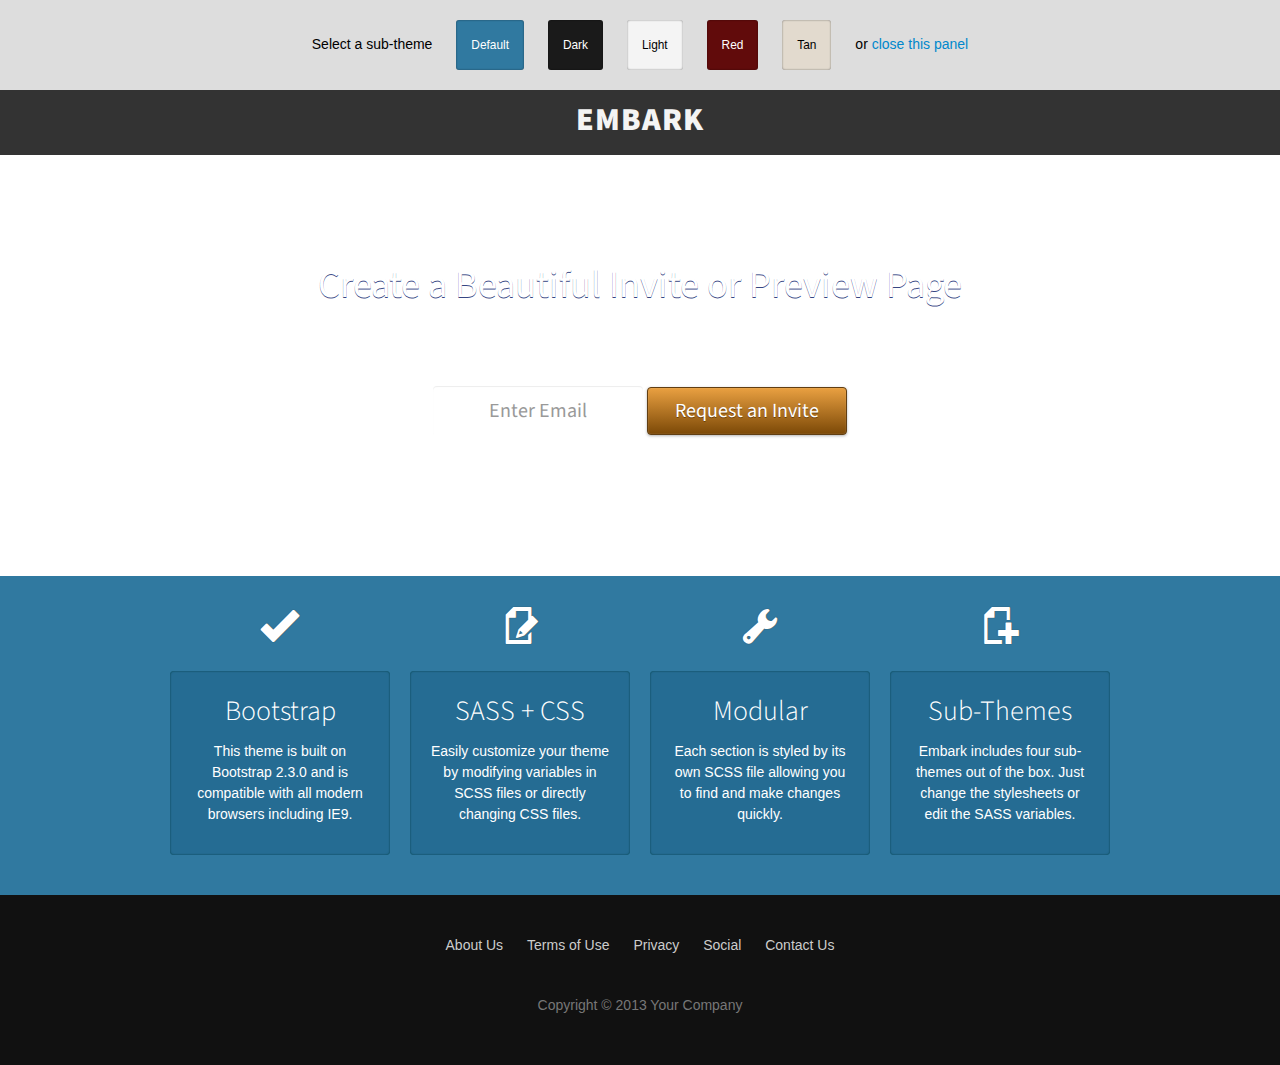
==== commit 7c9e9f41: "Merge branch 'master' of http://github.com/hovr2pi/thermonaut" ====
--- a/home/www/index.html
+++ b/home/www/index.html
@@ -1,656 +1,183 @@
-<!DOCTYPE html>
-<!--[if lt IE 7]>      <html class="no-js lt-ie9 lt-ie8 lt-ie7"> <![endif]-->
-<!--[if IE 7]>         <html class="no-js lt-ie9 lt-ie8"> <![endif]-->
-<!--[if IE 8]>         <html class="no-js lt-ie9"> <![endif]-->
-<!--[if gt IE 8]><!--> <html class="no-js"> <!--<![endif]-->
-    <head>
-        <meta charset="utf-8">
-        <!--[if IE]><meta http-equiv='X-UA-Compatible' content='IE=edge,chrome=1'><![endif]-->
-        <title></title>
-        <meta name="description" content="">
-        <meta name="viewport" content="width=device-width">
-
-
-        <link rel="shortcut icon" href="favicon.ico" type="image/x-icon"/>
-        <link rel="apple-touch-icon" type="image/x-icon" href="apple-touch-icon-57x57-precomposed.png">
-        <link rel="apple-touch-icon" type="image/x-icon" sizes="72x72" href="apple-touch-icon-72x72-precomposed.png">
-        <link rel="apple-touch-icon" type="image/x-icon" sizes="114x114" href="apple-touch-icon-114x114-precomposed.png">
-        <link rel="apple-touch-icon" type="image/x-icon" sizes="144x144" href="apple-touch-icon-144x144-precomposed.png">
-
-        <link href='http://fonts.googleapis.com/css?family=Open+Sans:300italic,400italic,600italic,700italic,400,300,600,700&amp;subset=latin,cyrillic-ext,greek-ext,vietnamese,latin-ext' rel='stylesheet' type='text/css'>
-        <link rel="stylesheet" href="css/font-awesome.min.css">
-        <link rel="stylesheet" type="text/css" href="font/zocial.css">
-        <link rel="stylesheet" href="css/animate.css">
-        <link rel="stylesheet" href="css/fresco.css">
-        <link rel="stylesheet" href="css/bootstrap.css">
-        <link rel="stylesheet" href="css/main.css">
-        <link rel="stylesheet" href="css/responsive.css">
-
-        <!--[if lt IE 9]>
-            <script src="js/vendor/html5-3.6-respond-1.1.0.min.js"></script>
-        <![endif]-->
-        <!--[if !IE]>
-        <link rel="stylesheet" type="text/css" href="css/noie.css">
-        <![endif]-->
-    </head>
-    <body>
-        <!--[if lt IE 7]>
-            <p class="chromeframe">You are using an <strong>outdated</strong> browser. Please <a href="http://browsehappy.com/">upgrade your browser</a> or <a href="http://www.google.com/chromeframe/?redirect=true">activate Google Chrome Frame</a> to improve your experience.</p>
-        <![endif]-->
-
-        <!-- ========== HEADER ========== -->
-        <header id="home">
-            <div class="container text-center">
-                <!-- === MAINLOGO === -->
-                <div class="main-logo">
-                    <a href="index.html" class=""><img src="images/logo-top.png" alt="Main Logo" ></a>
-                </div>
-
-                <!-- === TEXT ROTATOR === -->
-                <div class="dot-bg anim-delay animated fadeIn">
-                    <div class="content-rotator">
-                        <div class="inbox">
-                            Lorem ipsum dolor sit amet, consectetur adipiscing elit. Donec
-                            aliquam vehicula est, sed fermentum nulla interdum
-                            vehicula est, sed fermentum nulla interdum vel.
-                        </div>
-                        <div class="inbox">
-                            Aliquam vehicula est, sed fermentum nulla interdum vel. Integer
-                            Lorem ipsum dolor sit amet, consectetur adipiscing!
-                        </div>
-                        <div class="inbox">
-                            Lorem ipsum dolor sit amet, consectetur adipiscing elit. Donec
-                            Aliquam vehicula est, sed fermentum nulla
-                            ullamcorper cursus tellus.
-                        </div>
-                    </div>
-                </div>
-
-            </div>
-
-            <!-- === NAV BOXES === -->
-            <div id="nav-boxes">
-                <div class="container">
-                    <div class="box-table">
-                        <a class="menu-1" href="#about-us">
-                            <i class="icon-lightbulb icon-4x"></i>
-                            <span>About Us</span>
-                        </a>
-                        <a class="menu-2" href="#portfolio">
-                            <i class="icon-anchor icon-4x"></i>
-                            <span>Portfolio</span>
-                        </a>
-                        <a class="menu-3" href="#services">
-                            <i class="icon-beaker icon-4x"></i>
-                            <span>Services</span>
-                        </a>
-                        <a class="menu-4" href="#contact">
-                            <i class="icon-rocket icon-4x"></i>
-                            <span>Contact</span>
-                        </a>
-                    </div>
-                </div>
-            </div>
-        </header>
-
-        <!-- ========= STICKY ========== -->
-        <section class="sticky">
-            <section class="stickybox">
-                <div class="container">
-                    <div class="logo pull-left">
-                        <a href="#home"><img src="images/logo.png" alt="logo" /></a>
-                    </div>
-                    <div id="nav" class="pull-right">
-                        <ul class="nav unstyled">
-                            <li class="menu-1"><a href="#about-us"><i class="icon-lightbulb icon-3x"></i>About Us</a></li>
-                            <li class="menu-2"><a href="#portfolio"><i class="icon-anchor icon-3x"></i>Portfolio</a></li>
-                            <li class="menu-3"><a href="#services"><i class="icon-beaker icon-3x"></i>Services</a></li>
-                            <li class="menu-4"><a href="#contact"><i class="icon-rocket icon-3x"></i>Contact</a></li>
-                        </ul>
-                    </div>
-                </div>
-            </section>
-        </section>
-
-        <!-- ========== MOBILE NAV ========== -->
-        <div id="mob-header">
-            <div class="moblogo pull-left">
-                <a href="#home"><img src="images/logo.png" alt="logo" /></a>
-            </div>
-            <div id="navmobile" class="pull-right">
-                <a href="#mobmenu" class="menutrigger"><i class="icon-reorder"></i></a>
-                <ul class="unstyled mobmenu">
-                    <li class="menu-1"><a href="#about-us"><i class="icon-lightbulb icon-1x"></i>About Us</a></li>
-                    <li class="menu-2"><a href="#portfolio"><i class="icon-anchor icon-1x"></i>Portfolio</a></li>
-                    <li class="menu-3"><a href="#services"><i class="icon-beaker icon-1x"></i>Services</a></li>
-                    <li class="menu-4"><a href="#contact"><i class="icon-rocket icon-1x"></i>Contact</a></li>
-                </ul>
-            </div>
-        </div>
-
-        <!-- ========= PAGES ========== -->
-        <section id="pages" data-spy="scroll" data-target="#nav">
-
-            <!-- ========== ABOUT US ========== -->
-            <section id="about-us">
-                <div class="container">
-                    <h1 class="text-center">We are creators</h1>
-                    <div class="dot-bg"></div>
-                    <div class="intro-text">
-                        Lorem ipsum dolor sit amet, consectetur adipiscing elit. Donec<br>
-                        aliquam vehicula est, sed fermentum nulla interdum vel. Integer<br>
-                        ullamcorper cursus tellus.
-                    </div>
-                    <div class="our_team">
-                        <div class="member text-center">
-                            <img alt="" src="images/dummy.png" data-original="images/team_1.jpg" class="ll">
-                            <h4>Amanda Smith</h4>
-                            <span class="pos">Creator</span>
-                            <ul class="unstyled inline social">
-                                <li><a data-placement="top" title="Twitter" class="zocial twitter" href="#"></a></li>
-                                <li><a data-placement="top" title="FaceBook" class="zocial facebook" href="#"></a></li>
-                                <li><a data-placement="top" title="GooglePlus" class="zocial googleplus" href="#"></a></li>
-                            </ul>
-                        </div>
-                        <div class="member text-center">
-                            <img alt="" src="images/dummy.png" data-original="images/team_2.jpg" class="ll">
-                            <h4>John Doe</h4>
-                            <span class="pos">Webdesigner</span>
-                            <ul class="unstyled inline social">
-                                <li><a data-placement="top" title="Twitter" class="zocial twitter" href="#"></a></li>
-                                <li><a data-placement="top" title="FaceBook" class="zocial facebook" href="#"></a></li>
-                                <li><a data-placement="top" title="GooglePlus" class="zocial googleplus" href="#"></a></li>
-                            </ul>
-                        </div>
-                        <div class="member text-center">
-                            <img alt="" src="images/dummy.png" data-original="images/team_3.jpg" class="ll">
-                            <h4>Jimm Smith</h4>
-                            <span class="pos">Developer</span>
-                            <ul class="unstyled inline social">
-                                <li><a data-placement="top" title="Twitter" class="zocial twitter" href="#"></a></li>
-                                <li><a data-placement="top" title="FaceBook" class="zocial facebook" href="#"></a></li>
-                                <li><a data-placement="top" title="GooglePlus" class="zocial googleplus" href="#"></a></li>
-                            </ul>
-                        </div>
-                        <div class="member text-center">
-                            <img alt="" src="images/dummy.png" data-original="images/team_4.jpg" class="ll">
-                            <h4>Kell Watson</h4>
-                            <span class="pos">Funny Man</span>
-                            <ul class="unstyled inline social">
-                                <li><a data-placement="top" title="Twitter" class="zocial twitter" href="#"></a></li>
-                                <li><a data-placement="top" title="FaceBook" class="zocial facebook" href="#"></a></li>
-                                <li><a data-placement="top" title="GooglePlus" class="zocial googleplus" href="#"></a></li>
-                            </ul>
-                        </div>
-                    </div>
-                    <h1 class="text-center">Well Met!</h1>
-                    <div class="dot-bg"></div>
-                    <div class="row-fluid">
-                        <div class="span6">Proin sit amet nulla et est aliquam placerat eu in massa. Donec sed nibh est, vel rhoncus tortor. Vestibulum ante ipsum primis in faucibus orci luctus et ultrices posuere cubilia Curae; Integer vel libero vitae lectus ultrices fermentum eget a leo. Nam vestibulum nisl eu lectus tincidunt et gravida nisi mattis. Proin egestas venenatis justo, ut dapibus leo porta nec. Curabitur venenatis, diam non interdum ornare, lorem justo scelerisque</div>
-                        <div class="span6">Proin sit amet nulla et est aliquam placerat eu in massa. Donec sed nibh est, vel rhoncus tortor. Vestibulum ante ipsum primis in faucibus orci luctus et ultrices posuere cubilia Curae; Integer vel libero vitae lectus ultrices fermentum eget a leo. Nam vestibulum nisl eu lectus tincidunt et gravida nisi mattis. Proin egestas venenatis justo, ut dapibus leo porta nec. Curabitur venenatis, diam non interdum ornare, lorem justo scelerisque</div>
-                    </div>
-                </div>
-            </section>
-
-            <!-- ========== TESTIMONIAL BOX ========== -->
-            <section id="testimonial" class="inverse parallax">
-                <div class="container">
-                    <div class="cycle-slideshow testimonial-box" data-cycle-fx="fade" data-cycle-swipe="true" data-cycle-timeout="6000" data-cycle-pager="#navi" data-cycle-slides=">div">
-                        <div class="testimonial">
-                            <div class="row-fluid">
-                                <div class="span3">
-                                    <img alt="" src="images/team_1.jpg" width="75" height="75">
-                                </div>
-                                <div class="span9">
-                                    <span class="name">John Doe,</span> Developer<br>
-                                    <p>These guys are simply outstanding! Being able to delegate a project completely
-                                    and then be surprised by the outcome.</p>
-                                </div>
-                            </div>
-                        </div>
-                        <div class="testimonial">
-                            <div class="row-fluid">
-                                <div class="span3">
-                                    <img alt="" src="images/team_2.jpg" width="75" height="75">
-                                </div>
-                                <div class="span9">
-                                    <span class="name">Adam Doe,</span> Developer<br>
-                                    <p>These guys are simply outstanding! Being able to delegate a project completely
-                                        and then be surprised by the outcome.</p>
-                                </div>
-                            </div>
-                        </div>
-                        <div class="testimonial">
-                            <div class="row-fluid">
-                                <div class="span3">
-                                    <img alt="" src="images/team_3.jpg" width="75" height="75">
-                                </div>
-                                <div class="span9">
-                                    <span class="name">Lorem I Doe,</span> Developer<br>
-                                    <p>These guys are simply outstanding! Being able to delegate a project completely
-                                        and then be surprised by the outcome.</p>
-                                </div>
-                            </div>
-                        </div>
-                        <div class="testimonial">
-                            <div class="row-fluid">
-                                <div class="span3">
-                                    <img alt="" src="images/team_4.jpg" width="75" height="75">
-                                </div>
-                                <div class="span9">
-                                    <span class="name">John B Doe,</span> Developer<br>
-                                    <p>These guys are simply outstanding! Being able to delegate a project completely
-                                        and then be surprised by the outcome.</p>
-                                </div>
-                            </div>
-                        </div>
-                    </div>
-                    <div id="navi"></div>
-                </div>
-            </section>
-
-            <!-- =========== PORTFOLIO =========== -->
-            <section id="portfolio">
-                <div class="container">
-                    <h1 class="text-center">Our Beautiful Portfolio</h1>
-                    <div class="dot-bg"></div>
-                    <section id="options" class="clearfix">
-                        <a href="#" class="pull-right" id="trigger_portfolio"><i class="icon-reorder"></i></a>
-                        <ul id="filters" class="unstyled inline option-set clearfix pull-left" data-option-key="filter">
-                            <li><a class="filter selected" data-option-value="*"><i class="icon-th"></i><span>All</span></a></li>
-                            <li><a class="filter" data-option-value=".branding"><i class="icon-bookmark"></i><span>Branding</span></a></li>
-                            <li><a class="filter" data-option-value=".design"><i class="icon-leaf"></i><span>Design</span></a></li>
-                            <li><a class="filter" data-option-value=".motion"><i class="icon-facetime-video"></i><span>Motion</span></a></li>
-                            <li><a class="filter" data-option-value=".websites"><i class="icon-desktop"></i><span>Websites</span></a></li>
-                        </ul>
-                    </section> <!-- #options -->
-                    <div id="container">
-                            <div class="mix branding">
-                                <div class="front"><img alt="" src="images/dummy.png" data-original="images/port1.jpg" class="lp"></div>
-                                <div class="back">
-                                    <div class="caption-inner">
-                                        <a href="images/port1.jpg" class="fresco zoom" data-fresco-group="mix">
-                                            <i class="icon-search icon-3x"></i>
-                                        </a>
-                                        <h2>Rockstar</h2>
-                                        <a href="#" class="rm-link rm-link2">View Project</a>
-                                    </div>
-                                </div>
-                            </div>
-                            <div class="mix design">
-                                <div class="front"><img alt="" src="images/dummy.png" data-original="images/port2.jpg" class="lp"></div>
-                                <div class="back">
-                                    <div class="caption-inner">
-                                        <a href="images/port2.jpg" class="fresco zoom" data-fresco-group="mix">
-                                            <i class="icon-search icon-3x"></i>
-                                        </a>
-                                        <h2>Newbie</h2>
-                                        <a href="#" class="rm-link rm-link2">View Project</a>
-                                    </div>
-                                </div>
-                            </div>
-                            <div class="mix branding motion">
-                                <div class="front"><img alt="" src="images/dummy.png" data-original="images/port11.jpg" class="lp"></div>
-                                <div class="back">
-                                    <div class="caption-inner">
-                                        <a href="images/port11.jpg" class="fresco zoom" data-fresco-group="mix">
-                                            <i class="icon-search icon-3x"></i>
-                                        </a>
-                                        <h2>Cocain</h2>
-                                        <a href="#" class="rm-link rm-link2">View Project</a>
-                                    </div>
-                                </div>
-                            </div>
-                            <div class="mix branding motion">
-                                <div class="front"><img alt="" src="images/dummy.png" data-original="images/port3.jpg" class="lp"></div>
-                                <div class="back">
-                                    <div class="caption-inner">
-                                        <a href="images/port3.jpg" class="fresco zoom" data-fresco-group="mix">
-                                            <i class="icon-search icon-3x"></i>
-                                        </a>
-                                        <h2>FreeLancer</h2>
-                                        <a href="#" class="rm-link rm-link2">View Project</a>
-                                    </div>
-                                </div>
-                            </div>
-                            <div class="mix websites">
-                                <div class="front"><img alt="" src="images/dummy.png" data-original="images/port4.jpg" class="lp"></div>
-                                <div class="back">
-                                    <div class="caption-inner">
-                                        <a href="images/port4.jpg" class="fresco zoom" data-fresco-group="mix">
-                                            <i class="icon-search icon-3x"></i>
-                                        </a>
-                                        <h2>Destroyer</h2>
-                                        <a href="#" class="rm-link rm-link2">View Project</a>
-                                    </div>
-                                </div>
-                            </div>
-                            <div class="mix websites">
-                                <div class="front"><img alt="" src="images/dummy.png" data-original="images/port12.jpg" class="lp"></div>
-                                <div class="back">
-                                    <div class="caption-inner">
-                                        <a href="images/port12.jpg" class="fresco zoom" data-fresco-group="mix">
-                                            <i class="icon-search icon-3x"></i>
-                                        </a>
-                                        <h2>Vicky</h2>
-                                        <a href="#" class="rm-link rm-link2">View Project</a>
-                                    </div>
-                                </div>
-                            </div>
-                            <div class="mix branding motion">
-                                <div class="front"><img alt="" src="images/dummy.png" data-original="images/port5.jpg" class="lp"></div>
-                                <div class="back">
-                                    <div class="caption-inner">
-                                        <a href="images/port5.jpg" class="fresco zoom" data-fresco-group="mix">
-                                            <i class="icon-search icon-3x"></i>
-                                        </a>
-                                        <h2>Lanselot</h2>
-                                        <a href="#" class="rm-link rm-link2">View Project</a>
-                                    </div>
-                                </div>
-                            </div>
-                            <div class="mix websites">
-                                <div class="front"><img alt="" src="images/dummy.png" data-original="images/port6.jpg" class="lp"></div>
-                                <div class="back">
-                                    <div class="caption-inner">
-                                        <a href="images/port6.jpg" class="fresco zoom" data-fresco-group="mix">
-                                            <i class="icon-search icon-3x"></i>
-                                        </a>
-                                        <h2>BabyBoy</h2>
-                                        <a href="#" class="rm-link rm-link2">View Project</a>
-                                    </div>
-                                </div>
-                            </div>
-                            <div class="mix branding websites">
-                                <div class="front"><img alt="" src="images/dummy.png" data-original="images/port7.jpg" class="lp"></div>
-                                <div class="back">
-                                    <div class="caption-inner">
-                                        <a href="images/port7.jpg" class="fresco zoom" data-fresco-group="mix">
-                                            <i class="icon-search icon-3x"></i>
-                                        </a>
-                                        <h2>BabyGirl</h2>
-                                        <a href="#" class="rm-link rm-link2">View Project</a>
-                                    </div>
-                                </div>
-                            </div>
-                            <div class="mix design">
-                                <div class="front"><img alt="" src="images/dummy.png" data-original="images/port8.jpg" class="lp"></div>
-                                <div class="back">
-                                    <div class="caption-inner">
-                                        <a href="images/port8.jpg" class="fresco zoom" data-fresco-group="mix">
-                                            <i class="icon-search icon-3x"></i>
-                                        </a>
-                                        <h2>Indigo</h2>
-                                        <a href="#" class="rm-link rm-link2">View Project</a>
-                                    </div>
-                                </div>
-                            </div>
-                            <div class="mix branding">
-                                <div class="front"><img alt="" src="images/dummy.png" data-original="images/port9.jpg" class="lp"></div>
-                                <div class="back">
-                                    <div class="caption-inner">
-                                        <a href="images/port9.jpg" class="fresco zoom" data-fresco-group="mix">
-                                            <i class="icon-search icon-3x"></i>
-                                        </a>
-                                        <h2>Queen</h2>
-                                        <a href="#" class="rm-link rm-link2">View Project</a>
-                                    </div>
-                                </div>
-                            </div>
-                            <div class="mix design">
-                                <div class="front"><img alt="" src="images/dummy.png" data-original="images/port10.jpg" class="lp"></div>
-                                <div class="back">
-                                    <div class="caption-inner">
-                                        <a href="images/port10.jpg" class="fresco zoom" data-fresco-group="mix">
-                                            <i class="icon-search icon-3x"></i>
-                                        </a>
-                                        <h2>Super Dope</h2>
-                                        <a href="#" class="rm-link rm-link2">View Project</a>
-                                    </div>
-                                </div>
-                            </div>
-                            <div class="mix branding motion">
-                                <div class="front"><img alt="" src="images/dummy.png" data-original="images/port1.jpg" class="lp"></div>
-                                <div class="back">
-                                    <div class="caption-inner">
-                                        <a href="images/port1.jpg" class="fresco zoom" data-fresco-group="mix">
-                                            <i class="icon-search icon-3x"></i>
-                                        </a>
-                                        <h2>CatDog</h2>
-                                        <a href="#" class="rm-link rm-link2">View Project</a>
-                                    </div>
-                                </div>
-                            </div>
-                            <div class="mix websites">
-                                <div class="front"><img alt="" src="images/dummy.png" data-original="images/port2.jpg" class="lp"></div>
-                                <div class="back">
-                                    <div class="caption-inner">
-                                        <a href="images/port2.jpg" class="fresco zoom" data-fresco-group="mix">
-                                            <i class="icon-search icon-3x"></i>
-                                        </a>
-                                        <h2>BananaMan</h2>
-                                        <a href="#" class="rm-link rm-link2">View Project</a>
-                                    </div>
-                                </div>
-                            </div>
-                            <div class="mix branding websites">
-                                <div class="front"><img alt="" src="images/dummy.png" data-original="images/port3.jpg" class="lp"></div>
-                                <div class="back">
-                                    <div class="caption-inner">
-                                        <a href="images/port3.jpg" class="fresco zoom" data-fresco-group="mix">
-                                            <i class="icon-search icon-3x"></i>
-                                        </a>
-                                        <h2>Pineapple</h2>
-                                        <a href="#" class="rm-link rm-link2">View Project</a>
-                                    </div>
-                                </div>
-                            </div>
-                            <div class="mix design">
-                                <div class="front"><img alt="" src="images/dummy.png" data-original="images/port4.jpg" class="lp"></div>
-                                <div class="back">
-                                    <div class="caption-inner">
-                                        <a href="images/port4.jpg" class="fresco zoom" data-fresco-group="mix">
-                                            <i class="icon-search icon-3x"></i>
-                                        </a>
-                                        <h2>Tyrant</h2>
-                                        <a href="#" class="rm-link rm-link2">View Project</a>
-                                    </div>
-                                </div>
-                            </div>
-                    </div>
-                    <div class="intro-text text-center">
-                        Lorem ipsum dolor sit amet, consectetur adipiscing elit. Donec<br>
-                        aliquam vehicula est, sed fermentum nulla interdum vel. Integer<br>
-                        ullamcorper cursus tellus.
-                    </div>
-                </div>
-            </section>
-
-            <!-- ========== STEP BOX ========== -->
-            <section class="step-boxes inverse parallax">
-                <div class="container">
-                    <div class="row-fluid">
-                        <div class="span3 step-box">
-                            <h3><span class="num">01</span> First Step</h3>
-                            <div class="box-exc">
-                                Proin sit amet nulla et est aliquam placerat eu in massa. Donec sed nibh est, vel rhoncus tortor. Vestibulum ante ipsum primis
-                            </div>
-                        </div>
-                        <div class="span3 step-box">
-                            <h3><span class="num">02</span> Second Step</h3>
-                            <div class="box-exc">
-                                Proin sit amet nulla et est aliquam placerat eu in massa. Donec sed nibh est, vel rhoncus tortor. Vestibulum ante ipsum primis
-                            </div>
-                        </div>
-                        <div class="span3 step-box">
-                            <h3><span class="num">03</span> Third Step</h3>
-                            <div class="box-exc">
-                                Proin sit amet nulla et est aliquam placerat eu in massa. Donec sed nibh est, vel rhoncus tortor. Vestibulum ante ipsum primis
-                            </div>
-                        </div>
-                        <div class="span3 step-box">
-                            <h3><span class="num">04</span> Fourth Step</h3>
-                            <div class="box-exc">
-                                Proin sit amet nulla et est aliquam placerat eu in massa. Donec sed nibh est, vel rhoncus tortor. Vestibulum ante ipsum primis
-                            </div>
-                        </div>
-                    </div>
-                </div>
-            </section>
-
-            <!-- ========== SERVICES ========== -->
-            <section id="services">
-                <div class="container">
-                    <h1 class="text-center">Our Services</h1>
-                    <div class="dot-bg"></div>
-                    <div class="row-fluid services text-center">
-                        <div class="span3">
-                            <h3>Unlimited Colors</h3>
-                            <i class="icon-adjust icon-3x"></i>
-                            <div class="serv_exc text-left">
-                                Proin sit amet nulla et est aliquam placerat eu in massa. Donec sed nibh est, vel rhoncus tortor. Vestibulum ante ipsum primis in faucibus orci luctus et ultrices posuere cubilia Curae; Integer vel
-                            </div>
-                        </div>
-                        <div class="span3">
-                            <h3>Theme Options</h3>
-                            <i class="icon-cog icon-3x"></i>
-                            <div class="serv_exc text-left">
-                                Proin sit amet nulla et est aliquam placerat eu in massa. Donec sed nibh est, vel rhoncus tortor. Vestibulum ante ipsum primis in faucibus orci luctus et ultrices posuere cubilia Curae; Integer vel
-                            </div>
-                        </div>
-                        <div class="span3">
-                            <h3>Complete Control</h3>
-                            <i class="icon-tasks icon-3x"></i>
-                            <div class="serv_exc text-left">
-                                Proin sit amet nulla et est aliquam placerat eu in massa. Donec sed nibh est, vel rhoncus tortor. Vestibulum ante ipsum primis in faucibus orci luctus et ultrices posuere cubilia Curae; Integer vel
-                            </div>
-                        </div>
-                        <div class="span3">
-                            <h3>WP theme</h3>
-                            <i class="icon-coffee icon-3x"></i>
-                            <div class="serv_exc text-left">
-                                Proin sit amet nulla et est aliquam placerat eu in massa. Donec sed nibh est, vel rhoncus tortor. Vestibulum ante ipsum primis in faucibus orci luctus et ultrices posuere cubilia Curae; Integer vel
-                            </div>
-                        </div>
-                    </div>
-                    <div class="row-fluid">
-                        <div class="span9">
-                            <h3>How we do it?</h3>
-                            <p>Proin sit amet nulla et est aliquam placerat eu in massa. Donec sed nibh est, vel rhoncus tortor. Vestibulum ante ipsum primis in faucibus orci luctus et ultrices posuere cubilia Curae; Integer vel libero vitae lectus ultrices fermentum eget a leo. Nam vestibulum nisl eu lectus tincidunt et gravida nisi mattis. Proin egestas venenatis justo, ut dapibus leo portanec. Curabitur venenatis, diam non interdum ornare, lorem justo scelerisque urna, eget pulvinar mauris tortor nonuam. Pellentesque volutpat lacus ac justo faucibus eget eleifend ipsum tincidunt. In ultricies posuere dapibus.</p>
-                            <p>Cras venenatis erat at purus dignissim consectetur. Sed id purus vel est dignissim porta. Lorem ipsum dolor sit amet, consectetur adipiscing elit.  Lorem ipsum dolor sit amet, consectetur adipiscing elit. Vivamus tincidunt imperdiet ligula, it amet blandit arcu fermentum in. Aliquam dictum sem quis enim sagittis ullamcorper. Maecenas lectus leo, eleifend a ehicula ac, ultricies ac mauris. Sed scelerisque nibh ut odio porttitor a facilisis purus ullamcorper. Donec condimentum massa et augue malesuada ullamcorper. Sed bibendum lectus vitae dolor mollis non blandit lectus sollicitudin. Aliquam erat volutpat. Suspendisse potenti. </p>
-                        </div>
-                        <div class="span3">
-                            <h3>Other services</h3>
-                            <ul class="arrow">
-                                <li>Unlimited Colors</li>
-
-                                <li>Theme Options</li>
-
-                                <li>Complete Control</li>
-
-                                <li>Easy Customize</li>
-
-                                <li>Unlimited Colors</li>
-
-                                <li>Theme Options</li>
-
-                                <li>Complete Control</li>
-                            </ul>
-                        </div>
-                    </div>
-                </div>
-            </section>
-
-            <!-- ========== POST-SERVICE BOX ========== -->
-            <section class="post-service inverse parallax">
-                <div class="container">
-                    <div class="info-box text-center">
-                        <h2>A site-wide Call to Action Section!<br>
-                            Have you fallen in love yet? </h2>
-                        <a href="#" class="btn btn-large btn-success">Purchase Now</a>
-                    </div>
-                </div>
-            </section>
-
-            <!-- ========== CONTACT US ========== -->
-            <section id="contact">
-                <div class="container">
-                    <h1 class="text-center">Contact Us</h1>
-                    <div class="dot-bg"></div>
-                    <div class="row-fluid">
-                        <div class="span6 offset3">
-                            <h3>Send mail</h3>
-                            <p class="light">Your email address will not be published. Required fields are marked *</p>
-
-                            <form id="cfmailer" action="sendmail.php" method="post">
-                                <div class="">
-                                    <label for="name">Your name</label>
-                                    <input class="span12" name="name" id="name" value="" type="text">
-                                </div>
-                                <div class="">
-                                    <label for="name">Your Email</label>
-                                    <input class="span12" name="email" id="email" value="" type="text">
-                                </div>
-                                <div class="">
-                                    <label for="msg">Your Message</label>
-                                    <textarea class="span12" name="msg" id="msg"></textarea>
-                                </div>
-                                <input class="btn btn-large" type="submit" value="Submit mail">
-                            </form>
-                        </div>
-                    </div>
-                </div>
-            </section>
-        </section>
-
-        <!-- ========== SOCIAL BOX ========== -->
-        <section id="footer-top" class="text-center inverse parallax">
-            <h2>Connect with us<br>
-                Follow us on social networks</h2>
-            <ul class="unstyled inline follow">
-                <li><a data-placement="top" title="Skype" class="zocial skype" href="#"></a></li>
-                <li><a data-placement="top" title="Tumblr" class="zocial tumblr" href="#"></a></li>
-                <li><a data-placement="top" title="Digg" class="zocial digg" href="#"></a></li>
-                <li><a data-placement="top" title="Twitter" class="zocial twitter" href="#"></a></li>
-                <li><a data-placement="top" title="FaceBook" class="zocial facebook" href="#"></a></li>
-                <li><a data-placement="top" title="Vimeo" class="zocial vimeo" href="#"></a></li>
-                <li><a data-placement="top" title="YouTube" class="zocial youtube" href="#"></a></li>
-                <li><a data-placement="top" title="Rss" class="zocial rss" href="#"></a></li>
-                <li><a data-placement="top" title="LinkedIn" class="zocial linkedin" href="#"></a></li>
-                <li><a data-placement="top" title="GooglePlus" class="zocial googleplus" href="#"></a></li>
-            </ul>
-        </section>
-
-        <!-- ========== FOOTER ========== -->
-        <footer>
-            <div class="container text-center">
-                <a href="index.html"><img alt="" src="images/dummy.png" data-original="images/flogo.png" class="ll"></a>
-                <div class="copyright"> (c) 2013 “Swage”<br>
-                    All Rights Reserved </div>
-            </div>
-        </footer>
-
-        <script src="//ajax.googleapis.com/ajax/libs/jquery/1.9.1/jquery.min.js"></script>
-        <script>window.jQuery || document.write('<script src="js/vendor/jquery-1.9.1.min.js"><\/script>')</script>
-
-        <script src="js/vendor/bootstrap.min.js"></script>
-
-        <script src="js/plugins.js"></script>
-        <script src="js/jquery.cycle2.min.js"></script>
-        <script src="js/jquery.cycle2.swipe.js"></script>
-        <script src="js/ios6fix.js"></script>
-        <script src="js/jquery.isotope.min.js"></script>
-        <script src="js/scrollTo.min.js"></script>
-        <script src="js/fresco.js"></script>
-        <script src="js/jquery.debouncedresize.js"></script>
-        <script src="js/jquery.throttledresize.js"></script>
-        <script src="js/main.js"></script>
-
-        <script>
-            var _gaq=[['_setAccount','UA-XXXXX-X'],['_trackPageview']];
-            (function(d,t){var g=d.createElement(t),s=d.getElementsByTagName(t)[0];
-            g.src=('https:'==location.protocol?'//ssl':'//www')+'.google-analytics.com/ga.js';
-            s.parentNode.insertBefore(g,s)}(document,'script'));
-        </script>
-    </body>
-</html>
+<!DOCTYPE html>
+
+<html lang="en">
+
+<head>
+
+	<meta charset="utf-8">
+
+	<title>Embark - An Early Access and Invite Theme</title>
+
+	<meta name="viewport" content="initial-scale=1,minimum-scale=1,width=device-width">
+
+	<!-- Stylesheets -->
+	<link href='http://fonts.googleapis.com/css?family=Source+Sans+Pro:200,300,400,600,700,900' rel='stylesheet' type='text/css'>
+	<link rel="stylesheet" href="stylesheets/bootstrap.css" type="text/css" media="screen">
+	
+	<!-- Change to a different theme/sub-theme here -->
+	<link rel="stylesheet" href="stylesheets/styles.css" type="text/css" media="screen">
+
+	<!-- HTML5 shim, for IE6-8 support of HTML5 elements -->
+	<!--[if IE]>
+	<script src="http://html5shim.googlecode.com/svn/trunk/html5.js"></script>
+	<![endif]-->
+
+</head>
+
+<body>
+
+	<!-- (For Demo Purposes) -->
+	<div id="subtheme">
+		<div class="container">
+			<ul>
+				<li>
+					<p>Select a sub-theme</p>
+				</li>
+				<li>
+					<button type="button" class="btn-small theme-default">Default</button>
+				</li>
+				<li>
+					<button type="button" class="btn-small sub-theme-dark">Dark</button>
+				</li>
+				<li>
+					<button type="button" class="btn-small sub-theme-light">Light</button>
+				</li>
+				<li>
+					<button type="button" class="btn-small sub-theme-red">Red</button>
+				</li>
+				<li>
+					<button type="button" class="btn-small sub-theme-tan">Tan</button>
+				</li>
+				<li>
+					<p>
+						or
+						<a href="#closepanel">close this panel</a>
+					</p>
+				</li>
+			</ul>
+		</div>
+	</div>
+	<!-- End (For Demo Purposes) -->
+
+	<header>
+
+		<nav>
+			<div class="container">
+				<!-- Edit your brand name here -->
+				<a href="#" class="brand">Embark</a>
+			</div>
+		</nav>
+
+		<section class="container">
+			<!-- Edit your introduction here -->
+			<h1>Create a Beautiful Invite or Preview Page</h1>
+			<h2>Your product or business description here</h2>
+			<form>
+				<input type="email" placeholder="Enter Email" required>
+				<button type="button" class="btn btn-gold">Request an Invite</button>
+			</form>
+		</section>
+
+	</header>
+
+	<article>
+		<div class="container">
+			<ul class="row-fluid">
+				<li class="span3"> 
+					<i class="foundicon-checkmark"></i>
+					<div class="box">
+						<!-- Edit your article content here -->
+						<h3>Bootstrap</h3>
+						<p>
+							This theme is built on Bootstrap 2.3.0 and is compatible with all modern browsers including IE9.
+						</p>
+					</div>
+				</li>
+				<li class="span3"> 
+					<i class="foundicon-edit"></i>
+					<div class="box">
+						<!-- Edit your article content here -->
+						<h3>SASS + CSS</h3>
+						<p>
+							Easily customize your theme by modifying variables in SCSS files or directly changing CSS files.
+						</p>
+					</div>
+				</li>
+				<li class="span3">
+					<i class="foundicon-tools"></i>
+					<div class="box">
+						<!-- Edit your article content here -->
+						<h3>Modular</h3>
+						<p>
+							Each section is styled by its own SCSS file allowing you to find and make changes quickly.
+						</p>
+					</div>
+				</li>
+				<li class="span3">
+					<i class="foundicon-add-doc"></i>
+					<div class="box">
+						<!-- Edit your article content here -->
+						<h3>Sub-Themes</h3>
+						<p>
+							Embark includes four sub-themes out of the box. Just change the stylesheets or edit the SASS variables.
+						</p>
+
+					</div>
+				</li>
+			</ul>
+		</div>
+	</article>
+
+	<footer>
+		<div class="container">
+			<ul class="row-fluid">
+				<!-- Edit your footer content here -->
+				<li>
+					<a href="">About Us</a>
+				</li>
+				<li>
+					<a href="">Terms of Use</a>
+				</li>
+				<li>
+					<a href="">Privacy</a>
+				</li>
+				<li>
+					<a href="">Social</a>
+				</li>
+				<li>
+					<a href="">Contact Us</a>
+				</li>
+			</ul>
+		</div>
+		<!-- Edit your copyright here -->
+		<p>Copyright © 2013 Your Company</p>
+	</footer>
+
+	<!-- Javascript -->
+	<script src="js/jquery.min.js"></script>
+
+	<!-- Start jQuery for sub-themes (For Demo Purposes) -->  
+	<script>
+	    $('a[href="#closepanel"]').on('click', function () {
+	        $("#subtheme").hide();
+	    });
+	    $('.theme-default').click(function () {
+	        $('head').append("<link rel='stylesheet' type='text/css' href='stylesheets/styles.css'/>");
+	    });
+	    $('.sub-theme-dark').click(function () {
+	        $('head').append("<link rel='stylesheet' type='text/css' href='stylesheets/sub-theme-dark.css'/>");
+	    });
+	    $('.sub-theme-light').click(function () {
+	        $('head').append("<link rel='stylesheet' type='text/css' href='stylesheets/sub-theme-light.css'/>");
+	    });
+	    $('.sub-theme-red').click(function () {
+	        $('head').append("<link rel='stylesheet' type='text/css' href='stylesheets/sub-theme-red.css'/>");
+	    });
+	    $('.sub-theme-tan').click(function () {
+	        $('head').append("<link rel='stylesheet' type='text/css' href='stylesheets/sub-theme-tan.css'/>");
+	    });
+	</script>
+	<!-- End jQuery for sub-themes (For Demo Purposes) -->
+
+</body>
+</html>--- a/home/www/stylesheets/styles.css
+++ b/home/www/stylesheets/styles.css
@@ -0,0 +1,552 @@
+/* line 3, ../sass/modules/_sub_theme.scss */
+div#subtheme {
+  background: #ddd;
+  color: black;
+  text-align: center;
+  padding: 20px;
+}
+/* line 8, ../sass/modules/_sub_theme.scss */
+div#subtheme ul, div#subtheme li {
+  float: none;
+  position: relative;
+  margin: 0px 0px 0px 0px;
+}
+/* line 13, ../sass/modules/_sub_theme.scss */
+div#subtheme ul {
+  list-style-type: none;
+}
+/* line 15, ../sass/modules/_sub_theme.scss */
+div#subtheme ul li {
+  display: inline-block;
+  margin: 0 10px;
+}
+/* line 18, ../sass/modules/_sub_theme.scss */
+div#subtheme ul li .btn-small {
+  text-shadow: none;
+  border: none;
+  color: #fff;
+  padding: 15px;
+  -webkit-box-shadow: rgba(0, 0, 0, 0.5) 0 0 2px inset;
+  -moz-box-shadow: rgba(0, 0, 0, 0.5) 0 0 2px inset;
+  box-shadow: rgba(0, 0, 0, 0.5) 0 0 2px inset;
+}
+/* line 24, ../sass/modules/_sub_theme.scss */
+div#subtheme ul li .btn-small:hover {
+  background-position: 0;
+}
+/* line 28, ../sass/modules/_sub_theme.scss */
+div#subtheme ul li .theme-default {
+  background: #3079a0;
+}
+/* line 30, ../sass/modules/_sub_theme.scss */
+div#subtheme ul li .theme-default:hover {
+  background-color: #256c93;
+}
+/* line 34, ../sass/modules/_sub_theme.scss */
+div#subtheme ul li .sub-theme-dark {
+  background: #1a1a1a;
+}
+/* line 36, ../sass/modules/_sub_theme.scss */
+div#subtheme ul li .sub-theme-dark:hover {
+  background-color: #2a2a2a;
+}
+/* line 40, ../sass/modules/_sub_theme.scss */
+div#subtheme ul li .sub-theme-light {
+  background: #f4f4f4;
+  color: black;
+}
+/* line 43, ../sass/modules/_sub_theme.scss */
+div#subtheme ul li .sub-theme-light:hover {
+  background-color: #fff;
+}
+/* line 47, ../sass/modules/_sub_theme.scss */
+div#subtheme ul li .sub-theme-red {
+  background: #610B0B;
+}
+/* line 49, ../sass/modules/_sub_theme.scss */
+div#subtheme ul li .sub-theme-red:hover {
+  background-color: #7d1919;
+}
+/* line 53, ../sass/modules/_sub_theme.scss */
+div#subtheme ul li .sub-theme-tan {
+  background: #e2dace;
+  color: black;
+}
+/* line 56, ../sass/modules/_sub_theme.scss */
+div#subtheme ul li .sub-theme-tan:hover {
+  background-color: #F1EAE1;
+}
+/* line 62, ../sass/modules/_sub_theme.scss */
+div#subtheme ul li p a:hover {
+  text-decoration: none;
+}
+
+/* line 26, ../sass/modules/_nav.scss */
+nav {
+  background: rgba(0, 0, 0, 0.8);
+  padding: 20px 0 20px 0;
+  text-align: center;
+}
+/* line 30, ../sass/modules/_nav.scss */
+nav a.brand {
+  letter-spacing: 1px;
+  color: #f4f4f4;
+  font-size: 32px;
+  font-weight: 900;
+  font-family: "Source Sans Pro", sans-serif;
+  text-transform: uppercase;
+  -webkit-transition: color 0.5s ease-in;
+  -moz-transition: color 0.5s ease-in;
+  -o-transition: color 0.5s ease-in;
+  transition: color 0.5s ease-in;
+}
+/* line 38, ../sass/modules/_nav.scss */
+nav a.brand:hover {
+  color: #c0e4ff;
+  text-decoration: none;
+}
+
+/* line 52, ../sass/modules/_header.scss */
+header {
+  background-color: #222222;
+  background: url("../images/bg.jpg") center no-repeat;
+}
+/* line 55, ../sass/modules/_header.scss */
+header section {
+  padding: 100px 0 120px;
+  text-align: center;
+}
+/* line 58, ../sass/modules/_header.scss */
+header section h1, header section h2 {
+  color: white;
+  font-family: "Source Sans Pro", sans-serif;
+}
+/* line 62, ../sass/modules/_header.scss */
+header section h1 {
+  font-weight: 400;
+  text-shadow: 0 1px 0 #374683;
+}
+/* line 66, ../sass/modules/_header.scss */
+header section h2 {
+  font-weight: 300;
+}
+/* line 69, ../sass/modules/_header.scss */
+header section form {
+  padding-top: 1.5em;
+}
+/* line 71, ../sass/modules/_header.scss */
+header section form input:first-child {
+  background: white;
+  color: black;
+  border: none;
+  font-family: "Source Sans Pro", sans-serif;
+  font-size: 20px;
+  text-align: center;
+  width: 200px;
+  border-radius: 4px;
+  height: auto;
+  padding: 11px 5px;
+  margin-bottom: 0;
+}
+/* line 76, ../sass/modules/_header.scss */
+header section form input:first-child:focus {
+  outline: none;
+  -webkit-box-shadow: rgba(0, 0, 0, 0.075) 0 1px 1px inset, rgba(82, 168, 236, 0.6) 0 0 8px;
+  -moz-box-shadow: rgba(0, 0, 0, 0.075) 0 1px 1px inset, rgba(82, 168, 236, 0.6) 0 0 8px;
+  box-shadow: rgba(0, 0, 0, 0.075) 0 1px 1px inset, rgba(82, 168, 236, 0.6) 0 0 8px;
+  transition: border 0.2s linear 0s, box-shadow 0.2s linear 0s;
+}
+/* line 82, ../sass/modules/_header.scss */
+header section form .btn-gold {
+  padding: 13px 5px;
+  background: white;
+  color: black;
+  border: none;
+  font-family: "Source Sans Pro", sans-serif;
+  font-size: 20px;
+  text-align: center;
+  width: 200px;
+  border-radius: 4px;
+  background-color: #a3681b;
+  *zoom: 1;
+  filter: progid:DXImageTransform.Microsoft.gradient(gradientType=0, startColorstr='#FFE9A041', endColorstr='#FF7C4907');
+  background-image: -webkit-gradient(linear, 50% 0%, 50% 100%, color-stop(0%, #e9a041), color-stop(100%, #7c4907));
+  background-image: -webkit-linear-gradient(top, #e9a041 0%, #7c4907);
+  background-image: -moz-linear-gradient(top, #e9a041 0%, #7c4907);
+  background-image: -o-linear-gradient(top, #e9a041 0%, #7c4907);
+  background-image: linear-gradient(top, #e9a041 0%, #7c4907);
+  -webkit-box-shadow: rgba(0, 0, 0, 0.3) 0 1px 3px, rgba(255, 255, 255, 0.5) 0 0 1px inset;
+  -moz-box-shadow: rgba(0, 0, 0, 0.3) 0 1px 3px, rgba(255, 255, 255, 0.5) 0 0 1px inset;
+  box-shadow: rgba(0, 0, 0, 0.3) 0 1px 3px, rgba(255, 255, 255, 0.5) 0 0 1px inset;
+  color: white;
+  border: 1px solid #613e12;
+  text-shadow: 0 1px 0 #6d4107;
+}
+/* line 90, ../sass/modules/_header.scss */
+header section form .btn-gold:hover {
+  background-color: #bd7921;
+  *zoom: 1;
+  filter: progid:DXImageTransform.Microsoft.gradient(gradientType=0, startColorstr='#FFFFBA60', endColorstr='#FF7C4907');
+  background-image: -webkit-gradient(linear, 50% 0%, 50% 100%, color-stop(0%, #ffba60), color-stop(100%, #7c4907));
+  background-image: -webkit-linear-gradient(top, #ffba60 0%, #7c4907);
+  background-image: -moz-linear-gradient(top, #ffba60 0%, #7c4907);
+  background-image: -o-linear-gradient(top, #ffba60 0%, #7c4907);
+  background-image: linear-gradient(top, #ffba60 0%, #7c4907);
+  background-position: 0;
+  color: white;
+}
+/* line 95, ../sass/modules/_header.scss */
+header section form .btn-gold:active {
+  outline: none;
+  background-color: #b1701c;
+  *zoom: 1;
+  filter: progid:DXImageTransform.Microsoft.gradient(gradientType=0, startColorstr='#FF7C4907', endColorstr='#FFB1701C');
+  background-image: -webkit-gradient(linear, 50% 0%, 50% 100%, color-stop(22%, #7c4907), color-stop(100%, #b1701c));
+  background-image: -webkit-linear-gradient(top, #7c4907 22%, #b1701c 100%);
+  background-image: -moz-linear-gradient(top, #7c4907 22%, #b1701c 100%);
+  background-image: -o-linear-gradient(top, #7c4907 22%, #b1701c 100%);
+  background-image: linear-gradient(top, #7c4907 22%, #b1701c 100%);
+}
+
+/* line 73, ../sass/modules/_article.scss */
+article {
+  background: #3079a0;
+  padding: 20px 0 40px 0;
+}
+/* line 76, ../sass/modules/_article.scss */
+article ul {
+  margin: 0;
+  padding: 0;
+}
+/* line 79, ../sass/modules/_article.scss */
+article ul li {
+  text-align: center;
+  padding-top: 20px;
+  color: white;
+}
+/* line 83, ../sass/modules/_article.scss */
+article ul li i {
+  color: white;
+  font-size: 40px;
+  text-shadow: 0 0 1px #333333;
+}
+/* line 88, ../sass/modules/_article.scss */
+article ul li .box {
+  margin-top: 20px;
+  padding: 10px 20px 20px 20px;
+  border-radius: 4px;
+  border: none;
+  background: #256c93;
+  box-shadow: 0 0 2px #033b40 inset;
+}
+/* line 95, ../sass/modules/_article.scss */
+article ul li .box h3 {
+  color: inherit;
+  font-family: "Source Sans Pro", sans-serif;
+  font-weight: 300;
+  font-size: 28px;
+}
+/* line 101, ../sass/modules/_article.scss */
+article ul li .box p {
+  color: white;
+  line-height: 150%;
+}
+
+/* line 24, ../sass/modules/_footer.scss */
+footer {
+  background: #111111;
+  color: #777777;
+  text-align: center;
+  padding: 40px;
+}
+/* line 29, ../sass/modules/_footer.scss */
+footer ul, footer li {
+  float: none;
+  position: relative;
+}
+/* line 33, ../sass/modules/_footer.scss */
+footer ul {
+  margin: 0 0 20px 0;
+  padding-bottom: 20px;
+  list-style-type: none;
+}
+/* line 37, ../sass/modules/_footer.scss */
+footer ul li {
+  display: inline-block;
+  margin: 0 10px;
+}
+/* line 40, ../sass/modules/_footer.scss */
+footer ul li a {
+  color: #cccccc;
+}
+/* line 42, ../sass/modules/_footer.scss */
+footer ul li a:hover {
+  text-decoration: none;
+  color: #29a3d0;
+}
+
+/* font-face */
+@font-face {
+  font-family: "GeneralFoundicons";
+  src: url("../font/general_foundicons.eot");
+  src: url("../font/general_foundicons.eot?#iefix") format("embedded-opentype"), url("../font/general_foundicons.woff") format("woff"), url("../font/general_foundicons.ttf") format("truetype"), url("../font/general_foundicons.svg#GeneralFoundicons") format("svg");
+  font-weight: normal;
+  font-style: normal;
+}
+
+/* global foundicon styles */
+/* line 7, ../sass/modules/fonts/general_foundicons.scss */
+[class*="foundicon-"] {
+  display: inline;
+  width: auto;
+  height: auto;
+  line-height: inherit;
+  vertical-align: baseline;
+  background-image: none;
+  background-position: 0 0;
+  background-repeat: repeat;
+}
+
+/* line 17, ../sass/modules/fonts/general_foundicons.scss */
+[class*="foundicon-"]:before {
+  font-family: "GeneralFoundicons";
+  font-weight: normal;
+  font-style: normal;
+  text-decoration: inherit;
+}
+
+/* icons */
+/* line 6, ../sass/modules/fonts/_settings.scss */
+.foundicon-settings:before {
+  content: "\f000";
+}
+
+/* line 6, ../sass/modules/fonts/_settings.scss */
+.foundicon-heart:before {
+  content: "\f001";
+}
+
+/* line 6, ../sass/modules/fonts/_settings.scss */
+.foundicon-star:before {
+  content: "\f002";
+}
+
+/* line 6, ../sass/modules/fonts/_settings.scss */
+.foundicon-plus:before {
+  content: "\f003";
+}
+
+/* line 6, ../sass/modules/fonts/_settings.scss */
+.foundicon-minus:before {
+  content: "\f004";
+}
+
+/* line 6, ../sass/modules/fonts/_settings.scss */
+.foundicon-checkmark:before {
+  content: "\f005";
+}
+
+/* line 6, ../sass/modules/fonts/_settings.scss */
+.foundicon-remove:before {
+  content: "\f006";
+}
+
+/* line 6, ../sass/modules/fonts/_settings.scss */
+.foundicon-mail:before {
+  content: "\f007";
+}
+
+/* line 6, ../sass/modules/fonts/_settings.scss */
+.foundicon-calendar:before {
+  content: "\f008";
+}
+
+/* line 6, ../sass/modules/fonts/_settings.scss */
+.foundicon-page:before {
+  content: "\f009";
+}
+
+/* line 6, ../sass/modules/fonts/_settings.scss */
+.foundicon-tools:before {
+  content: "\f00a";
+}
+
+/* line 6, ../sass/modules/fonts/_settings.scss */
+.foundicon-globe:before {
+  content: "\f00b";
+}
+
+/* line 6, ../sass/modules/fonts/_settings.scss */
+.foundicon-home:before {
+  content: "\f00c";
+}
+
+/* line 6, ../sass/modules/fonts/_settings.scss */
+.foundicon-quote:before {
+  content: "\f00d";
+}
+
+/* line 6, ../sass/modules/fonts/_settings.scss */
+.foundicon-people:before {
+  content: "\f00e";
+}
+
+/* line 6, ../sass/modules/fonts/_settings.scss */
+.foundicon-monitor:before {
+  content: "\f00f";
+}
+
+/* line 6, ../sass/modules/fonts/_settings.scss */
+.foundicon-laptop:before {
+  content: "\f010";
+}
+
+/* line 6, ../sass/modules/fonts/_settings.scss */
+.foundicon-phone:before {
+  content: "\f011";
+}
+
+/* line 6, ../sass/modules/fonts/_settings.scss */
+.foundicon-cloud:before {
+  content: "\f012";
+}
+
+/* line 6, ../sass/modules/fonts/_settings.scss */
+.foundicon-error:before {
+  content: "\f013";
+}
+
+/* line 6, ../sass/modules/fonts/_settings.scss */
+.foundicon-right-arrow:before {
+  content: "\f014";
+}
+
+/* line 6, ../sass/modules/fonts/_settings.scss */
+.foundicon-left-arrow:before {
+  content: "\f015";
+}
+
+/* line 6, ../sass/modules/fonts/_settings.scss */
+.foundicon-up-arrow:before {
+  content: "\f016";
+}
+
+/* line 6, ../sass/modules/fonts/_settings.scss */
+.foundicon-down-arrow:before {
+  content: "\f017";
+}
+
+/* line 6, ../sass/modules/fonts/_settings.scss */
+.foundicon-trash:before {
+  content: "\f018";
+}
+
+/* line 6, ../sass/modules/fonts/_settings.scss */
+.foundicon-add-doc:before {
+  content: "\f019";
+}
+
+/* line 6, ../sass/modules/fonts/_settings.scss */
+.foundicon-edit:before {
+  content: "\f01a";
+}
+
+/* line 6, ../sass/modules/fonts/_settings.scss */
+.foundicon-lock:before {
+  content: "\f01b";
+}
+
+/* line 6, ../sass/modules/fonts/_settings.scss */
+.foundicon-unlock:before {
+  content: "\f01c";
+}
+
+/* line 6, ../sass/modules/fonts/_settings.scss */
+.foundicon-refresh:before {
+  content: "\f01d";
+}
+
+/* line 6, ../sass/modules/fonts/_settings.scss */
+.foundicon-paper-clip:before {
+  content: "\f01e";
+}
+
+/* line 6, ../sass/modules/fonts/_settings.scss */
+.foundicon-video:before {
+  content: "\f01f";
+}
+
+/* line 6, ../sass/modules/fonts/_settings.scss */
+.foundicon-photo:before {
+  content: "\f020";
+}
+
+/* line 6, ../sass/modules/fonts/_settings.scss */
+.foundicon-graph:before {
+  content: "\f021";
+}
+
+/* line 6, ../sass/modules/fonts/_settings.scss */
+.foundicon-idea:before {
+  content: "\f022";
+}
+
+/* line 6, ../sass/modules/fonts/_settings.scss */
+.foundicon-mic:before {
+  content: "\f023";
+}
+
+/* line 6, ../sass/modules/fonts/_settings.scss */
+.foundicon-cart:before {
+  content: "\f024";
+}
+
+/* line 6, ../sass/modules/fonts/_settings.scss */
+.foundicon-address-book:before {
+  content: "\f025";
+}
+
+/* line 6, ../sass/modules/fonts/_settings.scss */
+.foundicon-compass:before {
+  content: "\f026";
+}
+
+/* line 6, ../sass/modules/fonts/_settings.scss */
+.foundicon-flag:before {
+  content: "\f027";
+}
+
+/* line 6, ../sass/modules/fonts/_settings.scss */
+.foundicon-location:before {
+  content: "\f028";
+}
+
+/* line 6, ../sass/modules/fonts/_settings.scss */
+.foundicon-clock:before {
+  content: "\f029";
+}
+
+/* line 6, ../sass/modules/fonts/_settings.scss */
+.foundicon-folder:before {
+  content: "\f02a";
+}
+
+/* line 6, ../sass/modules/fonts/_settings.scss */
+.foundicon-inbox:before {
+  content: "\f02b";
+}
+
+/* line 6, ../sass/modules/fonts/_settings.scss */
+.foundicon-website:before {
+  content: "\f02c";
+}
+
+/* line 6, ../sass/modules/fonts/_settings.scss */
+.foundicon-smiley:before {
+  content: "\f02d";
+}
+
+/* line 6, ../sass/modules/fonts/_settings.scss */
+.foundicon-search:before {
+  content: "\f02e";
+}
--- a/home/www/stylesheets/styles.css
+++ b/home/www/stylesheets/styles.css
@@ -0,0 +1,552 @@
+/* line 3, ../sass/modules/_sub_theme.scss */
+div#subtheme {
+  background: #ddd;
+  color: black;
+  text-align: center;
+  padding: 20px;
+}
+/* line 8, ../sass/modules/_sub_theme.scss */
+div#subtheme ul, div#subtheme li {
+  float: none;
+  position: relative;
+  margin: 0px 0px 0px 0px;
+}
+/* line 13, ../sass/modules/_sub_theme.scss */
+div#subtheme ul {
+  list-style-type: none;
+}
+/* line 15, ../sass/modules/_sub_theme.scss */
+div#subtheme ul li {
+  display: inline-block;
+  margin: 0 10px;
+}
+/* line 18, ../sass/modules/_sub_theme.scss */
+div#subtheme ul li .btn-small {
+  text-shadow: none;
+  border: none;
+  color: #fff;
+  padding: 15px;
+  -webkit-box-shadow: rgba(0, 0, 0, 0.5) 0 0 2px inset;
+  -moz-box-shadow: rgba(0, 0, 0, 0.5) 0 0 2px inset;
+  box-shadow: rgba(0, 0, 0, 0.5) 0 0 2px inset;
+}
+/* line 24, ../sass/modules/_sub_theme.scss */
+div#subtheme ul li .btn-small:hover {
+  background-position: 0;
+}
+/* line 28, ../sass/modules/_sub_theme.scss */
+div#subtheme ul li .theme-default {
+  background: #3079a0;
+}
+/* line 30, ../sass/modules/_sub_theme.scss */
+div#subtheme ul li .theme-default:hover {
+  background-color: #256c93;
+}
+/* line 34, ../sass/modules/_sub_theme.scss */
+div#subtheme ul li .sub-theme-dark {
+  background: #1a1a1a;
+}
+/* line 36, ../sass/modules/_sub_theme.scss */
+div#subtheme ul li .sub-theme-dark:hover {
+  background-color: #2a2a2a;
+}
+/* line 40, ../sass/modules/_sub_theme.scss */
+div#subtheme ul li .sub-theme-light {
+  background: #f4f4f4;
+  color: black;
+}
+/* line 43, ../sass/modules/_sub_theme.scss */
+div#subtheme ul li .sub-theme-light:hover {
+  background-color: #fff;
+}
+/* line 47, ../sass/modules/_sub_theme.scss */
+div#subtheme ul li .sub-theme-red {
+  background: #610B0B;
+}
+/* line 49, ../sass/modules/_sub_theme.scss */
+div#subtheme ul li .sub-theme-red:hover {
+  background-color: #7d1919;
+}
+/* line 53, ../sass/modules/_sub_theme.scss */
+div#subtheme ul li .sub-theme-tan {
+  background: #e2dace;
+  color: black;
+}
+/* line 56, ../sass/modules/_sub_theme.scss */
+div#subtheme ul li .sub-theme-tan:hover {
+  background-color: #F1EAE1;
+}
+/* line 62, ../sass/modules/_sub_theme.scss */
+div#subtheme ul li p a:hover {
+  text-decoration: none;
+}
+
+/* line 26, ../sass/modules/_nav.scss */
+nav {
+  background: rgba(0, 0, 0, 0.8);
+  padding: 20px 0 20px 0;
+  text-align: center;
+}
+/* line 30, ../sass/modules/_nav.scss */
+nav a.brand {
+  letter-spacing: 1px;
+  color: #f4f4f4;
+  font-size: 32px;
+  font-weight: 900;
+  font-family: "Source Sans Pro", sans-serif;
+  text-transform: uppercase;
+  -webkit-transition: color 0.5s ease-in;
+  -moz-transition: color 0.5s ease-in;
+  -o-transition: color 0.5s ease-in;
+  transition: color 0.5s ease-in;
+}
+/* line 38, ../sass/modules/_nav.scss */
+nav a.brand:hover {
+  color: #c0e4ff;
+  text-decoration: none;
+}
+
+/* line 52, ../sass/modules/_header.scss */
+header {
+  background-color: #222222;
+  background: url("../images/bg.jpg") center no-repeat;
+}
+/* line 55, ../sass/modules/_header.scss */
+header section {
+  padding: 100px 0 120px;
+  text-align: center;
+}
+/* line 58, ../sass/modules/_header.scss */
+header section h1, header section h2 {
+  color: white;
+  font-family: "Source Sans Pro", sans-serif;
+}
+/* line 62, ../sass/modules/_header.scss */
+header section h1 {
+  font-weight: 400;
+  text-shadow: 0 1px 0 #374683;
+}
+/* line 66, ../sass/modules/_header.scss */
+header section h2 {
+  font-weight: 300;
+}
+/* line 69, ../sass/modules/_header.scss */
+header section form {
+  padding-top: 1.5em;
+}
+/* line 71, ../sass/modules/_header.scss */
+header section form input:first-child {
+  background: white;
+  color: black;
+  border: none;
+  font-family: "Source Sans Pro", sans-serif;
+  font-size: 20px;
+  text-align: center;
+  width: 200px;
+  border-radius: 4px;
+  height: auto;
+  padding: 11px 5px;
+  margin-bottom: 0;
+}
+/* line 76, ../sass/modules/_header.scss */
+header section form input:first-child:focus {
+  outline: none;
+  -webkit-box-shadow: rgba(0, 0, 0, 0.075) 0 1px 1px inset, rgba(82, 168, 236, 0.6) 0 0 8px;
+  -moz-box-shadow: rgba(0, 0, 0, 0.075) 0 1px 1px inset, rgba(82, 168, 236, 0.6) 0 0 8px;
+  box-shadow: rgba(0, 0, 0, 0.075) 0 1px 1px inset, rgba(82, 168, 236, 0.6) 0 0 8px;
+  transition: border 0.2s linear 0s, box-shadow 0.2s linear 0s;
+}
+/* line 82, ../sass/modules/_header.scss */
+header section form .btn-gold {
+  padding: 13px 5px;
+  background: white;
+  color: black;
+  border: none;
+  font-family: "Source Sans Pro", sans-serif;
+  font-size: 20px;
+  text-align: center;
+  width: 200px;
+  border-radius: 4px;
+  background-color: #a3681b;
+  *zoom: 1;
+  filter: progid:DXImageTransform.Microsoft.gradient(gradientType=0, startColorstr='#FFE9A041', endColorstr='#FF7C4907');
+  background-image: -webkit-gradient(linear, 50% 0%, 50% 100%, color-stop(0%, #e9a041), color-stop(100%, #7c4907));
+  background-image: -webkit-linear-gradient(top, #e9a041 0%, #7c4907);
+  background-image: -moz-linear-gradient(top, #e9a041 0%, #7c4907);
+  background-image: -o-linear-gradient(top, #e9a041 0%, #7c4907);
+  background-image: linear-gradient(top, #e9a041 0%, #7c4907);
+  -webkit-box-shadow: rgba(0, 0, 0, 0.3) 0 1px 3px, rgba(255, 255, 255, 0.5) 0 0 1px inset;
+  -moz-box-shadow: rgba(0, 0, 0, 0.3) 0 1px 3px, rgba(255, 255, 255, 0.5) 0 0 1px inset;
+  box-shadow: rgba(0, 0, 0, 0.3) 0 1px 3px, rgba(255, 255, 255, 0.5) 0 0 1px inset;
+  color: white;
+  border: 1px solid #613e12;
+  text-shadow: 0 1px 0 #6d4107;
+}
+/* line 90, ../sass/modules/_header.scss */
+header section form .btn-gold:hover {
+  background-color: #bd7921;
+  *zoom: 1;
+  filter: progid:DXImageTransform.Microsoft.gradient(gradientType=0, startColorstr='#FFFFBA60', endColorstr='#FF7C4907');
+  background-image: -webkit-gradient(linear, 50% 0%, 50% 100%, color-stop(0%, #ffba60), color-stop(100%, #7c4907));
+  background-image: -webkit-linear-gradient(top, #ffba60 0%, #7c4907);
+  background-image: -moz-linear-gradient(top, #ffba60 0%, #7c4907);
+  background-image: -o-linear-gradient(top, #ffba60 0%, #7c4907);
+  background-image: linear-gradient(top, #ffba60 0%, #7c4907);
+  background-position: 0;
+  color: white;
+}
+/* line 95, ../sass/modules/_header.scss */
+header section form .btn-gold:active {
+  outline: none;
+  background-color: #b1701c;
+  *zoom: 1;
+  filter: progid:DXImageTransform.Microsoft.gradient(gradientType=0, startColorstr='#FF7C4907', endColorstr='#FFB1701C');
+  background-image: -webkit-gradient(linear, 50% 0%, 50% 100%, color-stop(22%, #7c4907), color-stop(100%, #b1701c));
+  background-image: -webkit-linear-gradient(top, #7c4907 22%, #b1701c 100%);
+  background-image: -moz-linear-gradient(top, #7c4907 22%, #b1701c 100%);
+  background-image: -o-linear-gradient(top, #7c4907 22%, #b1701c 100%);
+  background-image: linear-gradient(top, #7c4907 22%, #b1701c 100%);
+}
+
+/* line 73, ../sass/modules/_article.scss */
+article {
+  background: #3079a0;
+  padding: 20px 0 40px 0;
+}
+/* line 76, ../sass/modules/_article.scss */
+article ul {
+  margin: 0;
+  padding: 0;
+}
+/* line 79, ../sass/modules/_article.scss */
+article ul li {
+  text-align: center;
+  padding-top: 20px;
+  color: white;
+}
+/* line 83, ../sass/modules/_article.scss */
+article ul li i {
+  color: white;
+  font-size: 40px;
+  text-shadow: 0 0 1px #333333;
+}
+/* line 88, ../sass/modules/_article.scss */
+article ul li .box {
+  margin-top: 20px;
+  padding: 10px 20px 20px 20px;
+  border-radius: 4px;
+  border: none;
+  background: #256c93;
+  box-shadow: 0 0 2px #033b40 inset;
+}
+/* line 95, ../sass/modules/_article.scss */
+article ul li .box h3 {
+  color: inherit;
+  font-family: "Source Sans Pro", sans-serif;
+  font-weight: 300;
+  font-size: 28px;
+}
+/* line 101, ../sass/modules/_article.scss */
+article ul li .box p {
+  color: white;
+  line-height: 150%;
+}
+
+/* line 24, ../sass/modules/_footer.scss */
+footer {
+  background: #111111;
+  color: #777777;
+  text-align: center;
+  padding: 40px;
+}
+/* line 29, ../sass/modules/_footer.scss */
+footer ul, footer li {
+  float: none;
+  position: relative;
+}
+/* line 33, ../sass/modules/_footer.scss */
+footer ul {
+  margin: 0 0 20px 0;
+  padding-bottom: 20px;
+  list-style-type: none;
+}
+/* line 37, ../sass/modules/_footer.scss */
+footer ul li {
+  display: inline-block;
+  margin: 0 10px;
+}
+/* line 40, ../sass/modules/_footer.scss */
+footer ul li a {
+  color: #cccccc;
+}
+/* line 42, ../sass/modules/_footer.scss */
+footer ul li a:hover {
+  text-decoration: none;
+  color: #29a3d0;
+}
+
+/* font-face */
+@font-face {
+  font-family: "GeneralFoundicons";
+  src: url("../font/general_foundicons.eot");
+  src: url("../font/general_foundicons.eot?#iefix") format("embedded-opentype"), url("../font/general_foundicons.woff") format("woff"), url("../font/general_foundicons.ttf") format("truetype"), url("../font/general_foundicons.svg#GeneralFoundicons") format("svg");
+  font-weight: normal;
+  font-style: normal;
+}
+
+/* global foundicon styles */
+/* line 7, ../sass/modules/fonts/general_foundicons.scss */
+[class*="foundicon-"] {
+  display: inline;
+  width: auto;
+  height: auto;
+  line-height: inherit;
+  vertical-align: baseline;
+  background-image: none;
+  background-position: 0 0;
+  background-repeat: repeat;
+}
+
+/* line 17, ../sass/modules/fonts/general_foundicons.scss */
+[class*="foundicon-"]:before {
+  font-family: "GeneralFoundicons";
+  font-weight: normal;
+  font-style: normal;
+  text-decoration: inherit;
+}
+
+/* icons */
+/* line 6, ../sass/modules/fonts/_settings.scss */
+.foundicon-settings:before {
+  content: "\f000";
+}
+
+/* line 6, ../sass/modules/fonts/_settings.scss */
+.foundicon-heart:before {
+  content: "\f001";
+}
+
+/* line 6, ../sass/modules/fonts/_settings.scss */
+.foundicon-star:before {
+  content: "\f002";
+}
+
+/* line 6, ../sass/modules/fonts/_settings.scss */
+.foundicon-plus:before {
+  content: "\f003";
+}
+
+/* line 6, ../sass/modules/fonts/_settings.scss */
+.foundicon-minus:before {
+  content: "\f004";
+}
+
+/* line 6, ../sass/modules/fonts/_settings.scss */
+.foundicon-checkmark:before {
+  content: "\f005";
+}
+
+/* line 6, ../sass/modules/fonts/_settings.scss */
+.foundicon-remove:before {
+  content: "\f006";
+}
+
+/* line 6, ../sass/modules/fonts/_settings.scss */
+.foundicon-mail:before {
+  content: "\f007";
+}
+
+/* line 6, ../sass/modules/fonts/_settings.scss */
+.foundicon-calendar:before {
+  content: "\f008";
+}
+
+/* line 6, ../sass/modules/fonts/_settings.scss */
+.foundicon-page:before {
+  content: "\f009";
+}
+
+/* line 6, ../sass/modules/fonts/_settings.scss */
+.foundicon-tools:before {
+  content: "\f00a";
+}
+
+/* line 6, ../sass/modules/fonts/_settings.scss */
+.foundicon-globe:before {
+  content: "\f00b";
+}
+
+/* line 6, ../sass/modules/fonts/_settings.scss */
+.foundicon-home:before {
+  content: "\f00c";
+}
+
+/* line 6, ../sass/modules/fonts/_settings.scss */
+.foundicon-quote:before {
+  content: "\f00d";
+}
+
+/* line 6, ../sass/modules/fonts/_settings.scss */
+.foundicon-people:before {
+  content: "\f00e";
+}
+
+/* line 6, ../sass/modules/fonts/_settings.scss */
+.foundicon-monitor:before {
+  content: "\f00f";
+}
+
+/* line 6, ../sass/modules/fonts/_settings.scss */
+.foundicon-laptop:before {
+  content: "\f010";
+}
+
+/* line 6, ../sass/modules/fonts/_settings.scss */
+.foundicon-phone:before {
+  content: "\f011";
+}
+
+/* line 6, ../sass/modules/fonts/_settings.scss */
+.foundicon-cloud:before {
+  content: "\f012";
+}
+
+/* line 6, ../sass/modules/fonts/_settings.scss */
+.foundicon-error:before {
+  content: "\f013";
+}
+
+/* line 6, ../sass/modules/fonts/_settings.scss */
+.foundicon-right-arrow:before {
+  content: "\f014";
+}
+
+/* line 6, ../sass/modules/fonts/_settings.scss */
+.foundicon-left-arrow:before {
+  content: "\f015";
+}
+
+/* line 6, ../sass/modules/fonts/_settings.scss */
+.foundicon-up-arrow:before {
+  content: "\f016";
+}
+
+/* line 6, ../sass/modules/fonts/_settings.scss */
+.foundicon-down-arrow:before {
+  content: "\f017";
+}
+
+/* line 6, ../sass/modules/fonts/_settings.scss */
+.foundicon-trash:before {
+  content: "\f018";
+}
+
+/* line 6, ../sass/modules/fonts/_settings.scss */
+.foundicon-add-doc:before {
+  content: "\f019";
+}
+
+/* line 6, ../sass/modules/fonts/_settings.scss */
+.foundicon-edit:before {
+  content: "\f01a";
+}
+
+/* line 6, ../sass/modules/fonts/_settings.scss */
+.foundicon-lock:before {
+  content: "\f01b";
+}
+
+/* line 6, ../sass/modules/fonts/_settings.scss */
+.foundicon-unlock:before {
+  content: "\f01c";
+}
+
+/* line 6, ../sass/modules/fonts/_settings.scss */
+.foundicon-refresh:before {
+  content: "\f01d";
+}
+
+/* line 6, ../sass/modules/fonts/_settings.scss */
+.foundicon-paper-clip:before {
+  content: "\f01e";
+}
+
+/* line 6, ../sass/modules/fonts/_settings.scss */
+.foundicon-video:before {
+  content: "\f01f";
+}
+
+/* line 6, ../sass/modules/fonts/_settings.scss */
+.foundicon-photo:before {
+  content: "\f020";
+}
+
+/* line 6, ../sass/modules/fonts/_settings.scss */
+.foundicon-graph:before {
+  content: "\f021";
+}
+
+/* line 6, ../sass/modules/fonts/_settings.scss */
+.foundicon-idea:before {
+  content: "\f022";
+}
+
+/* line 6, ../sass/modules/fonts/_settings.scss */
+.foundicon-mic:before {
+  content: "\f023";
+}
+
+/* line 6, ../sass/modules/fonts/_settings.scss */
+.foundicon-cart:before {
+  content: "\f024";
+}
+
+/* line 6, ../sass/modules/fonts/_settings.scss */
+.foundicon-address-book:before {
+  content: "\f025";
+}
+
+/* line 6, ../sass/modules/fonts/_settings.scss */
+.foundicon-compass:before {
+  content: "\f026";
+}
+
+/* line 6, ../sass/modules/fonts/_settings.scss */
+.foundicon-flag:before {
+  content: "\f027";
+}
+
+/* line 6, ../sass/modules/fonts/_settings.scss */
+.foundicon-location:before {
+  content: "\f028";
+}
+
+/* line 6, ../sass/modules/fonts/_settings.scss */
+.foundicon-clock:before {
+  content: "\f029";
+}
+
+/* line 6, ../sass/modules/fonts/_settings.scss */
+.foundicon-folder:before {
+  content: "\f02a";
+}
+
+/* line 6, ../sass/modules/fonts/_settings.scss */
+.foundicon-inbox:before {
+  content: "\f02b";
+}
+
+/* line 6, ../sass/modules/fonts/_settings.scss */
+.foundicon-website:before {
+  content: "\f02c";
+}
+
+/* line 6, ../sass/modules/fonts/_settings.scss */
+.foundicon-smiley:before {
+  content: "\f02d";
+}
+
+/* line 6, ../sass/modules/fonts/_settings.scss */
+.foundicon-search:before {
+  content: "\f02e";
+}
--- a/home/www/stylesheets/sub-theme-dark.css
+++ b/home/www/stylesheets/sub-theme-dark.css
@@ -0,0 +1,552 @@
+/* line 3, ../sass/modules/_sub_theme.scss */
+div#subtheme {
+  background: #ddd;
+  color: black;
+  text-align: center;
+  padding: 20px;
+}
+/* line 8, ../sass/modules/_sub_theme.scss */
+div#subtheme ul, div#subtheme li {
+  float: none;
+  position: relative;
+  margin: 0px 0px 0px 0px;
+}
+/* line 13, ../sass/modules/_sub_theme.scss */
+div#subtheme ul {
+  list-style-type: none;
+}
+/* line 15, ../sass/modules/_sub_theme.scss */
+div#subtheme ul li {
+  display: inline-block;
+  margin: 0 10px;
+}
+/* line 18, ../sass/modules/_sub_theme.scss */
+div#subtheme ul li .btn-small {
+  text-shadow: none;
+  border: none;
+  color: #fff;
+  padding: 15px;
+  -webkit-box-shadow: rgba(0, 0, 0, 0.5) 0 0 2px inset;
+  -moz-box-shadow: rgba(0, 0, 0, 0.5) 0 0 2px inset;
+  box-shadow: rgba(0, 0, 0, 0.5) 0 0 2px inset;
+}
+/* line 24, ../sass/modules/_sub_theme.scss */
+div#subtheme ul li .btn-small:hover {
+  background-position: 0;
+}
+/* line 28, ../sass/modules/_sub_theme.scss */
+div#subtheme ul li .theme-default {
+  background: #3079a0;
+}
+/* line 30, ../sass/modules/_sub_theme.scss */
+div#subtheme ul li .theme-default:hover {
+  background-color: #256c93;
+}
+/* line 34, ../sass/modules/_sub_theme.scss */
+div#subtheme ul li .sub-theme-dark {
+  background: #1a1a1a;
+}
+/* line 36, ../sass/modules/_sub_theme.scss */
+div#subtheme ul li .sub-theme-dark:hover {
+  background-color: #2a2a2a;
+}
+/* line 40, ../sass/modules/_sub_theme.scss */
+div#subtheme ul li .sub-theme-light {
+  background: #f4f4f4;
+  color: black;
+}
+/* line 43, ../sass/modules/_sub_theme.scss */
+div#subtheme ul li .sub-theme-light:hover {
+  background-color: #fff;
+}
+/* line 47, ../sass/modules/_sub_theme.scss */
+div#subtheme ul li .sub-theme-red {
+  background: #610B0B;
+}
+/* line 49, ../sass/modules/_sub_theme.scss */
+div#subtheme ul li .sub-theme-red:hover {
+  background-color: #7d1919;
+}
+/* line 53, ../sass/modules/_sub_theme.scss */
+div#subtheme ul li .sub-theme-tan {
+  background: #e2dace;
+  color: black;
+}
+/* line 56, ../sass/modules/_sub_theme.scss */
+div#subtheme ul li .sub-theme-tan:hover {
+  background-color: #F1EAE1;
+}
+/* line 62, ../sass/modules/_sub_theme.scss */
+div#subtheme ul li p a:hover {
+  text-decoration: none;
+}
+
+/* line 26, ../sass/modules/_nav.scss */
+nav {
+  background: rgba(0, 0, 0, 0.8);
+  padding: 20px 0 20px 0;
+  text-align: center;
+}
+/* line 30, ../sass/modules/_nav.scss */
+nav a.brand {
+  letter-spacing: 1px;
+  color: #f4f4f4;
+  font-size: 32px;
+  font-weight: 900;
+  font-family: "Source Sans Pro", sans-serif;
+  text-transform: uppercase;
+  -webkit-transition: color 0.5s ease-in;
+  -moz-transition: color 0.5s ease-in;
+  -o-transition: color 0.5s ease-in;
+  transition: color 0.5s ease-in;
+}
+/* line 38, ../sass/modules/_nav.scss */
+nav a.brand:hover {
+  color: #c0e4ff;
+  text-decoration: none;
+}
+
+/* line 52, ../sass/modules/_header.scss */
+header {
+  background-color: #222222;
+  background: url("../images/bg.jpg") center no-repeat;
+}
+/* line 55, ../sass/modules/_header.scss */
+header section {
+  padding: 100px 0 120px;
+  text-align: center;
+}
+/* line 58, ../sass/modules/_header.scss */
+header section h1, header section h2 {
+  color: white;
+  font-family: "Source Sans Pro", sans-serif;
+}
+/* line 62, ../sass/modules/_header.scss */
+header section h1 {
+  font-weight: 400;
+  text-shadow: 0 1px 0 #374683;
+}
+/* line 66, ../sass/modules/_header.scss */
+header section h2 {
+  font-weight: 300;
+}
+/* line 69, ../sass/modules/_header.scss */
+header section form {
+  padding-top: 1.5em;
+}
+/* line 71, ../sass/modules/_header.scss */
+header section form input:first-child {
+  background: white;
+  color: black;
+  border: none;
+  font-family: "Source Sans Pro", sans-serif;
+  font-size: 20px;
+  text-align: center;
+  width: 200px;
+  border-radius: 4px;
+  height: auto;
+  padding: 11px 5px;
+  margin-bottom: 0;
+}
+/* line 76, ../sass/modules/_header.scss */
+header section form input:first-child:focus {
+  outline: none;
+  -webkit-box-shadow: rgba(0, 0, 0, 0.075) 0 1px 1px inset, rgba(82, 168, 236, 0.6) 0 0 8px;
+  -moz-box-shadow: rgba(0, 0, 0, 0.075) 0 1px 1px inset, rgba(82, 168, 236, 0.6) 0 0 8px;
+  box-shadow: rgba(0, 0, 0, 0.075) 0 1px 1px inset, rgba(82, 168, 236, 0.6) 0 0 8px;
+  transition: border 0.2s linear 0s, box-shadow 0.2s linear 0s;
+}
+/* line 82, ../sass/modules/_header.scss */
+header section form .btn-gold {
+  padding: 13px 5px;
+  background: white;
+  color: black;
+  border: none;
+  font-family: "Source Sans Pro", sans-serif;
+  font-size: 20px;
+  text-align: center;
+  width: 200px;
+  border-radius: 4px;
+  background-color: #a3681b;
+  *zoom: 1;
+  filter: progid:DXImageTransform.Microsoft.gradient(gradientType=0, startColorstr='#FFE9A041', endColorstr='#FF7C4907');
+  background-image: -webkit-gradient(linear, 50% 0%, 50% 100%, color-stop(0%, #e9a041), color-stop(100%, #7c4907));
+  background-image: -webkit-linear-gradient(top, #e9a041 0%, #7c4907);
+  background-image: -moz-linear-gradient(top, #e9a041 0%, #7c4907);
+  background-image: -o-linear-gradient(top, #e9a041 0%, #7c4907);
+  background-image: linear-gradient(top, #e9a041 0%, #7c4907);
+  -webkit-box-shadow: rgba(0, 0, 0, 0.3) 0 1px 3px, rgba(255, 255, 255, 0.5) 0 0 1px inset;
+  -moz-box-shadow: rgba(0, 0, 0, 0.3) 0 1px 3px, rgba(255, 255, 255, 0.5) 0 0 1px inset;
+  box-shadow: rgba(0, 0, 0, 0.3) 0 1px 3px, rgba(255, 255, 255, 0.5) 0 0 1px inset;
+  color: white;
+  border: 1px solid #613e12;
+  text-shadow: 0 1px 0 #6d4107;
+}
+/* line 90, ../sass/modules/_header.scss */
+header section form .btn-gold:hover {
+  background-color: #bd7921;
+  *zoom: 1;
+  filter: progid:DXImageTransform.Microsoft.gradient(gradientType=0, startColorstr='#FFFFBA60', endColorstr='#FF7C4907');
+  background-image: -webkit-gradient(linear, 50% 0%, 50% 100%, color-stop(0%, #ffba60), color-stop(100%, #7c4907));
+  background-image: -webkit-linear-gradient(top, #ffba60 0%, #7c4907);
+  background-image: -moz-linear-gradient(top, #ffba60 0%, #7c4907);
+  background-image: -o-linear-gradient(top, #ffba60 0%, #7c4907);
+  background-image: linear-gradient(top, #ffba60 0%, #7c4907);
+  background-position: 0;
+  color: white;
+}
+/* line 95, ../sass/modules/_header.scss */
+header section form .btn-gold:active {
+  outline: none;
+  background-color: #b1701c;
+  *zoom: 1;
+  filter: progid:DXImageTransform.Microsoft.gradient(gradientType=0, startColorstr='#FF7C4907', endColorstr='#FFB1701C');
+  background-image: -webkit-gradient(linear, 50% 0%, 50% 100%, color-stop(22%, #7c4907), color-stop(100%, #b1701c));
+  background-image: -webkit-linear-gradient(top, #7c4907 22%, #b1701c 100%);
+  background-image: -moz-linear-gradient(top, #7c4907 22%, #b1701c 100%);
+  background-image: -o-linear-gradient(top, #7c4907 22%, #b1701c 100%);
+  background-image: linear-gradient(top, #7c4907 22%, #b1701c 100%);
+}
+
+/* line 73, ../sass/modules/_article.scss */
+article {
+  background: #1a1a1a;
+  padding: 20px 0 40px 0;
+}
+/* line 76, ../sass/modules/_article.scss */
+article ul {
+  margin: 0;
+  padding: 0;
+}
+/* line 79, ../sass/modules/_article.scss */
+article ul li {
+  text-align: center;
+  padding-top: 20px;
+  color: white;
+}
+/* line 83, ../sass/modules/_article.scss */
+article ul li i {
+  color: #cccccc;
+  font-size: 40px;
+  text-shadow: 0 0 1px #333333;
+}
+/* line 88, ../sass/modules/_article.scss */
+article ul li .box {
+  margin-top: 20px;
+  padding: 10px 20px 20px 20px;
+  border-radius: 4px;
+  border: 1px solid #1c1c1c;
+  background: #2a2a2a;
+  box-shadow: 0 0 6px black inset;
+}
+/* line 95, ../sass/modules/_article.scss */
+article ul li .box h3 {
+  color: inherit;
+  font-family: "Source Sans Pro", sans-serif;
+  font-weight: 300;
+  font-size: 28px;
+}
+/* line 101, ../sass/modules/_article.scss */
+article ul li .box p {
+  color: #f4f4f4;
+  line-height: 150%;
+}
+
+/* line 24, ../sass/modules/_footer.scss */
+footer {
+  background: #111111;
+  color: #777777;
+  text-align: center;
+  padding: 40px;
+}
+/* line 29, ../sass/modules/_footer.scss */
+footer ul, footer li {
+  float: none;
+  position: relative;
+}
+/* line 33, ../sass/modules/_footer.scss */
+footer ul {
+  margin: 0 0 20px 0;
+  padding-bottom: 20px;
+  list-style-type: none;
+}
+/* line 37, ../sass/modules/_footer.scss */
+footer ul li {
+  display: inline-block;
+  margin: 0 10px;
+}
+/* line 40, ../sass/modules/_footer.scss */
+footer ul li a {
+  color: #cccccc;
+}
+/* line 42, ../sass/modules/_footer.scss */
+footer ul li a:hover {
+  text-decoration: none;
+  color: #29a3d0;
+}
+
+/* font-face */
+@font-face {
+  font-family: "GeneralFoundicons";
+  src: url("../font/general_foundicons.eot");
+  src: url("../font/general_foundicons.eot?#iefix") format("embedded-opentype"), url("../font/general_foundicons.woff") format("woff"), url("../font/general_foundicons.ttf") format("truetype"), url("../font/general_foundicons.svg#GeneralFoundicons") format("svg");
+  font-weight: normal;
+  font-style: normal;
+}
+
+/* global foundicon styles */
+/* line 7, ../sass/modules/fonts/general_foundicons.scss */
+[class*="foundicon-"] {
+  display: inline;
+  width: auto;
+  height: auto;
+  line-height: inherit;
+  vertical-align: baseline;
+  background-image: none;
+  background-position: 0 0;
+  background-repeat: repeat;
+}
+
+/* line 17, ../sass/modules/fonts/general_foundicons.scss */
+[class*="foundicon-"]:before {
+  font-family: "GeneralFoundicons";
+  font-weight: normal;
+  font-style: normal;
+  text-decoration: inherit;
+}
+
+/* icons */
+/* line 6, ../sass/modules/fonts/_settings.scss */
+.foundicon-settings:before {
+  content: "\f000";
+}
+
+/* line 6, ../sass/modules/fonts/_settings.scss */
+.foundicon-heart:before {
+  content: "\f001";
+}
+
+/* line 6, ../sass/modules/fonts/_settings.scss */
+.foundicon-star:before {
+  content: "\f002";
+}
+
+/* line 6, ../sass/modules/fonts/_settings.scss */
+.foundicon-plus:before {
+  content: "\f003";
+}
+
+/* line 6, ../sass/modules/fonts/_settings.scss */
+.foundicon-minus:before {
+  content: "\f004";
+}
+
+/* line 6, ../sass/modules/fonts/_settings.scss */
+.foundicon-checkmark:before {
+  content: "\f005";
+}
+
+/* line 6, ../sass/modules/fonts/_settings.scss */
+.foundicon-remove:before {
+  content: "\f006";
+}
+
+/* line 6, ../sass/modules/fonts/_settings.scss */
+.foundicon-mail:before {
+  content: "\f007";
+}
+
+/* line 6, ../sass/modules/fonts/_settings.scss */
+.foundicon-calendar:before {
+  content: "\f008";
+}
+
+/* line 6, ../sass/modules/fonts/_settings.scss */
+.foundicon-page:before {
+  content: "\f009";
+}
+
+/* line 6, ../sass/modules/fonts/_settings.scss */
+.foundicon-tools:before {
+  content: "\f00a";
+}
+
+/* line 6, ../sass/modules/fonts/_settings.scss */
+.foundicon-globe:before {
+  content: "\f00b";
+}
+
+/* line 6, ../sass/modules/fonts/_settings.scss */
+.foundicon-home:before {
+  content: "\f00c";
+}
+
+/* line 6, ../sass/modules/fonts/_settings.scss */
+.foundicon-quote:before {
+  content: "\f00d";
+}
+
+/* line 6, ../sass/modules/fonts/_settings.scss */
+.foundicon-people:before {
+  content: "\f00e";
+}
+
+/* line 6, ../sass/modules/fonts/_settings.scss */
+.foundicon-monitor:before {
+  content: "\f00f";
+}
+
+/* line 6, ../sass/modules/fonts/_settings.scss */
+.foundicon-laptop:before {
+  content: "\f010";
+}
+
+/* line 6, ../sass/modules/fonts/_settings.scss */
+.foundicon-phone:before {
+  content: "\f011";
+}
+
+/* line 6, ../sass/modules/fonts/_settings.scss */
+.foundicon-cloud:before {
+  content: "\f012";
+}
+
+/* line 6, ../sass/modules/fonts/_settings.scss */
+.foundicon-error:before {
+  content: "\f013";
+}
+
+/* line 6, ../sass/modules/fonts/_settings.scss */
+.foundicon-right-arrow:before {
+  content: "\f014";
+}
+
+/* line 6, ../sass/modules/fonts/_settings.scss */
+.foundicon-left-arrow:before {
+  content: "\f015";
+}
+
+/* line 6, ../sass/modules/fonts/_settings.scss */
+.foundicon-up-arrow:before {
+  content: "\f016";
+}
+
+/* line 6, ../sass/modules/fonts/_settings.scss */
+.foundicon-down-arrow:before {
+  content: "\f017";
+}
+
+/* line 6, ../sass/modules/fonts/_settings.scss */
+.foundicon-trash:before {
+  content: "\f018";
+}
+
+/* line 6, ../sass/modules/fonts/_settings.scss */
+.foundicon-add-doc:before {
+  content: "\f019";
+}
+
+/* line 6, ../sass/modules/fonts/_settings.scss */
+.foundicon-edit:before {
+  content: "\f01a";
+}
+
+/* line 6, ../sass/modules/fonts/_settings.scss */
+.foundicon-lock:before {
+  content: "\f01b";
+}
+
+/* line 6, ../sass/modules/fonts/_settings.scss */
+.foundicon-unlock:before {
+  content: "\f01c";
+}
+
+/* line 6, ../sass/modules/fonts/_settings.scss */
+.foundicon-refresh:before {
+  content: "\f01d";
+}
+
+/* line 6, ../sass/modules/fonts/_settings.scss */
+.foundicon-paper-clip:before {
+  content: "\f01e";
+}
+
+/* line 6, ../sass/modules/fonts/_settings.scss */
+.foundicon-video:before {
+  content: "\f01f";
+}
+
+/* line 6, ../sass/modules/fonts/_settings.scss */
+.foundicon-photo:before {
+  content: "\f020";
+}
+
+/* line 6, ../sass/modules/fonts/_settings.scss */
+.foundicon-graph:before {
+  content: "\f021";
+}
+
+/* line 6, ../sass/modules/fonts/_settings.scss */
+.foundicon-idea:before {
+  content: "\f022";
+}
+
+/* line 6, ../sass/modules/fonts/_settings.scss */
+.foundicon-mic:before {
+  content: "\f023";
+}
+
+/* line 6, ../sass/modules/fonts/_settings.scss */
+.foundicon-cart:before {
+  content: "\f024";
+}
+
+/* line 6, ../sass/modules/fonts/_settings.scss */
+.foundicon-address-book:before {
+  content: "\f025";
+}
+
+/* line 6, ../sass/modules/fonts/_settings.scss */
+.foundicon-compass:before {
+  content: "\f026";
+}
+
+/* line 6, ../sass/modules/fonts/_settings.scss */
+.foundicon-flag:before {
+  content: "\f027";
+}
+
+/* line 6, ../sass/modules/fonts/_settings.scss */
+.foundicon-location:before {
+  content: "\f028";
+}
+
+/* line 6, ../sass/modules/fonts/_settings.scss */
+.foundicon-clock:before {
+  content: "\f029";
+}
+
+/* line 6, ../sass/modules/fonts/_settings.scss */
+.foundicon-folder:before {
+  content: "\f02a";
+}
+
+/* line 6, ../sass/modules/fonts/_settings.scss */
+.foundicon-inbox:before {
+  content: "\f02b";
+}
+
+/* line 6, ../sass/modules/fonts/_settings.scss */
+.foundicon-website:before {
+  content: "\f02c";
+}
+
+/* line 6, ../sass/modules/fonts/_settings.scss */
+.foundicon-smiley:before {
+  content: "\f02d";
+}
+
+/* line 6, ../sass/modules/fonts/_settings.scss */
+.foundicon-search:before {
+  content: "\f02e";
+}
--- a/home/www/stylesheets/sub-theme-light.css
+++ b/home/www/stylesheets/sub-theme-light.css
@@ -0,0 +1,552 @@
+/* line 3, ../sass/modules/_sub_theme.scss */
+div#subtheme {
+  background: #ddd;
+  color: black;
+  text-align: center;
+  padding: 20px;
+}
+/* line 8, ../sass/modules/_sub_theme.scss */
+div#subtheme ul, div#subtheme li {
+  float: none;
+  position: relative;
+  margin: 0px 0px 0px 0px;
+}
+/* line 13, ../sass/modules/_sub_theme.scss */
+div#subtheme ul {
+  list-style-type: none;
+}
+/* line 15, ../sass/modules/_sub_theme.scss */
+div#subtheme ul li {
+  display: inline-block;
+  margin: 0 10px;
+}
+/* line 18, ../sass/modules/_sub_theme.scss */
+div#subtheme ul li .btn-small {
+  text-shadow: none;
+  border: none;
+  color: #fff;
+  padding: 15px;
+  -webkit-box-shadow: rgba(0, 0, 0, 0.5) 0 0 2px inset;
+  -moz-box-shadow: rgba(0, 0, 0, 0.5) 0 0 2px inset;
+  box-shadow: rgba(0, 0, 0, 0.5) 0 0 2px inset;
+}
+/* line 24, ../sass/modules/_sub_theme.scss */
+div#subtheme ul li .btn-small:hover {
+  background-position: 0;
+}
+/* line 28, ../sass/modules/_sub_theme.scss */
+div#subtheme ul li .theme-default {
+  background: #3079a0;
+}
+/* line 30, ../sass/modules/_sub_theme.scss */
+div#subtheme ul li .theme-default:hover {
+  background-color: #256c93;
+}
+/* line 34, ../sass/modules/_sub_theme.scss */
+div#subtheme ul li .sub-theme-dark {
+  background: #1a1a1a;
+}
+/* line 36, ../sass/modules/_sub_theme.scss */
+div#subtheme ul li .sub-theme-dark:hover {
+  background-color: #2a2a2a;
+}
+/* line 40, ../sass/modules/_sub_theme.scss */
+div#subtheme ul li .sub-theme-light {
+  background: #f4f4f4;
+  color: black;
+}
+/* line 43, ../sass/modules/_sub_theme.scss */
+div#subtheme ul li .sub-theme-light:hover {
+  background-color: #fff;
+}
+/* line 47, ../sass/modules/_sub_theme.scss */
+div#subtheme ul li .sub-theme-red {
+  background: #610B0B;
+}
+/* line 49, ../sass/modules/_sub_theme.scss */
+div#subtheme ul li .sub-theme-red:hover {
+  background-color: #7d1919;
+}
+/* line 53, ../sass/modules/_sub_theme.scss */
+div#subtheme ul li .sub-theme-tan {
+  background: #e2dace;
+  color: black;
+}
+/* line 56, ../sass/modules/_sub_theme.scss */
+div#subtheme ul li .sub-theme-tan:hover {
+  background-color: #F1EAE1;
+}
+/* line 62, ../sass/modules/_sub_theme.scss */
+div#subtheme ul li p a:hover {
+  text-decoration: none;
+}
+
+/* line 26, ../sass/modules/_nav.scss */
+nav {
+  background: rgba(255, 255, 255, 0.4);
+  padding: 20px 0 20px 0;
+  text-align: center;
+}
+/* line 30, ../sass/modules/_nav.scss */
+nav a.brand {
+  letter-spacing: 1px;
+  color: #333333;
+  font-size: 32px;
+  font-weight: 900;
+  font-family: "Source Sans Pro", sans-serif;
+  text-transform: uppercase;
+  -webkit-transition: color 0.5s ease-in;
+  -moz-transition: color 0.5s ease-in;
+  -o-transition: color 0.5s ease-in;
+  transition: color 0.5s ease-in;
+}
+/* line 38, ../sass/modules/_nav.scss */
+nav a.brand:hover {
+  color: black;
+  text-decoration: none;
+}
+
+/* line 52, ../sass/modules/_header.scss */
+header {
+  background-color: #222222;
+  background: url("../images/bg.jpg") center no-repeat;
+}
+/* line 55, ../sass/modules/_header.scss */
+header section {
+  padding: 100px 0 120px;
+  text-align: center;
+}
+/* line 58, ../sass/modules/_header.scss */
+header section h1, header section h2 {
+  color: white;
+  font-family: "Source Sans Pro", sans-serif;
+}
+/* line 62, ../sass/modules/_header.scss */
+header section h1 {
+  font-weight: 400;
+  text-shadow: 0 1px 0 #374683;
+}
+/* line 66, ../sass/modules/_header.scss */
+header section h2 {
+  font-weight: 300;
+}
+/* line 69, ../sass/modules/_header.scss */
+header section form {
+  padding-top: 1.5em;
+}
+/* line 71, ../sass/modules/_header.scss */
+header section form input:first-child {
+  background: white;
+  color: black;
+  border: none;
+  font-family: "Source Sans Pro", sans-serif;
+  font-size: 20px;
+  text-align: center;
+  width: 200px;
+  border-radius: 4px;
+  height: auto;
+  padding: 11px 5px;
+  margin-bottom: 0;
+}
+/* line 76, ../sass/modules/_header.scss */
+header section form input:first-child:focus {
+  outline: none;
+  -webkit-box-shadow: rgba(0, 0, 0, 0.075) 0 1px 1px inset, rgba(82, 168, 236, 0.6) 0 0 8px;
+  -moz-box-shadow: rgba(0, 0, 0, 0.075) 0 1px 1px inset, rgba(82, 168, 236, 0.6) 0 0 8px;
+  box-shadow: rgba(0, 0, 0, 0.075) 0 1px 1px inset, rgba(82, 168, 236, 0.6) 0 0 8px;
+  transition: border 0.2s linear 0s, box-shadow 0.2s linear 0s;
+}
+/* line 82, ../sass/modules/_header.scss */
+header section form .btn-gold {
+  padding: 13px 5px;
+  background: white;
+  color: black;
+  border: none;
+  font-family: "Source Sans Pro", sans-serif;
+  font-size: 20px;
+  text-align: center;
+  width: 200px;
+  border-radius: 4px;
+  background-color: #a3681b;
+  *zoom: 1;
+  filter: progid:DXImageTransform.Microsoft.gradient(gradientType=0, startColorstr='#FFE9A041', endColorstr='#FF7C4907');
+  background-image: -webkit-gradient(linear, 50% 0%, 50% 100%, color-stop(0%, #e9a041), color-stop(100%, #7c4907));
+  background-image: -webkit-linear-gradient(top, #e9a041 0%, #7c4907);
+  background-image: -moz-linear-gradient(top, #e9a041 0%, #7c4907);
+  background-image: -o-linear-gradient(top, #e9a041 0%, #7c4907);
+  background-image: linear-gradient(top, #e9a041 0%, #7c4907);
+  -webkit-box-shadow: rgba(0, 0, 0, 0.3) 0 1px 3px, rgba(255, 255, 255, 0.5) 0 0 1px inset;
+  -moz-box-shadow: rgba(0, 0, 0, 0.3) 0 1px 3px, rgba(255, 255, 255, 0.5) 0 0 1px inset;
+  box-shadow: rgba(0, 0, 0, 0.3) 0 1px 3px, rgba(255, 255, 255, 0.5) 0 0 1px inset;
+  color: white;
+  border: 1px solid #613e12;
+  text-shadow: 0 1px 0 #6d4107;
+}
+/* line 90, ../sass/modules/_header.scss */
+header section form .btn-gold:hover {
+  background-color: #bd7921;
+  *zoom: 1;
+  filter: progid:DXImageTransform.Microsoft.gradient(gradientType=0, startColorstr='#FFFFBA60', endColorstr='#FF7C4907');
+  background-image: -webkit-gradient(linear, 50% 0%, 50% 100%, color-stop(0%, #ffba60), color-stop(100%, #7c4907));
+  background-image: -webkit-linear-gradient(top, #ffba60 0%, #7c4907);
+  background-image: -moz-linear-gradient(top, #ffba60 0%, #7c4907);
+  background-image: -o-linear-gradient(top, #ffba60 0%, #7c4907);
+  background-image: linear-gradient(top, #ffba60 0%, #7c4907);
+  background-position: 0;
+  color: white;
+}
+/* line 95, ../sass/modules/_header.scss */
+header section form .btn-gold:active {
+  outline: none;
+  background-color: #b1701c;
+  *zoom: 1;
+  filter: progid:DXImageTransform.Microsoft.gradient(gradientType=0, startColorstr='#FF7C4907', endColorstr='#FFB1701C');
+  background-image: -webkit-gradient(linear, 50% 0%, 50% 100%, color-stop(22%, #7c4907), color-stop(100%, #b1701c));
+  background-image: -webkit-linear-gradient(top, #7c4907 22%, #b1701c 100%);
+  background-image: -moz-linear-gradient(top, #7c4907 22%, #b1701c 100%);
+  background-image: -o-linear-gradient(top, #7c4907 22%, #b1701c 100%);
+  background-image: linear-gradient(top, #7c4907 22%, #b1701c 100%);
+}
+
+/* line 73, ../sass/modules/_article.scss */
+article {
+  background: #f4f4f4;
+  padding: 20px 0 40px 0;
+}
+/* line 76, ../sass/modules/_article.scss */
+article ul {
+  margin: 0;
+  padding: 0;
+}
+/* line 79, ../sass/modules/_article.scss */
+article ul li {
+  text-align: center;
+  padding-top: 20px;
+  color: white;
+}
+/* line 83, ../sass/modules/_article.scss */
+article ul li i {
+  color: #333333;
+  font-size: 40px;
+  text-shadow: none;
+}
+/* line 88, ../sass/modules/_article.scss */
+article ul li .box {
+  margin-top: 20px;
+  padding: 10px 20px 20px 20px;
+  border-radius: 4px;
+  border: 1px solid #cccccc;
+  background: #f8f8f8;
+  box-shadow: 0 0 10px #cccccc inset;
+}
+/* line 95, ../sass/modules/_article.scss */
+article ul li .box h3 {
+  color: #333333;
+  font-family: "Source Sans Pro", sans-serif;
+  font-weight: 400;
+  font-size: 28px;
+}
+/* line 101, ../sass/modules/_article.scss */
+article ul li .box p {
+  color: #333333;
+  line-height: 150%;
+}
+
+/* line 24, ../sass/modules/_footer.scss */
+footer {
+  background: #eeeeee;
+  color: #777777;
+  text-align: center;
+  padding: 40px;
+}
+/* line 29, ../sass/modules/_footer.scss */
+footer ul, footer li {
+  float: none;
+  position: relative;
+}
+/* line 33, ../sass/modules/_footer.scss */
+footer ul {
+  margin: 0 0 20px 0;
+  padding-bottom: 20px;
+  list-style-type: none;
+}
+/* line 37, ../sass/modules/_footer.scss */
+footer ul li {
+  display: inline-block;
+  margin: 0 10px;
+}
+/* line 40, ../sass/modules/_footer.scss */
+footer ul li a {
+  color: #666666;
+}
+/* line 42, ../sass/modules/_footer.scss */
+footer ul li a:hover {
+  text-decoration: none;
+  color: #0a879a;
+}
+
+/* font-face */
+@font-face {
+  font-family: "GeneralFoundicons";
+  src: url("../font/general_foundicons.eot");
+  src: url("../font/general_foundicons.eot?#iefix") format("embedded-opentype"), url("../font/general_foundicons.woff") format("woff"), url("../font/general_foundicons.ttf") format("truetype"), url("../font/general_foundicons.svg#GeneralFoundicons") format("svg");
+  font-weight: normal;
+  font-style: normal;
+}
+
+/* global foundicon styles */
+/* line 7, ../sass/modules/fonts/general_foundicons.scss */
+[class*="foundicon-"] {
+  display: inline;
+  width: auto;
+  height: auto;
+  line-height: inherit;
+  vertical-align: baseline;
+  background-image: none;
+  background-position: 0 0;
+  background-repeat: repeat;
+}
+
+/* line 17, ../sass/modules/fonts/general_foundicons.scss */
+[class*="foundicon-"]:before {
+  font-family: "GeneralFoundicons";
+  font-weight: normal;
+  font-style: normal;
+  text-decoration: inherit;
+}
+
+/* icons */
+/* line 6, ../sass/modules/fonts/_settings.scss */
+.foundicon-settings:before {
+  content: "\f000";
+}
+
+/* line 6, ../sass/modules/fonts/_settings.scss */
+.foundicon-heart:before {
+  content: "\f001";
+}
+
+/* line 6, ../sass/modules/fonts/_settings.scss */
+.foundicon-star:before {
+  content: "\f002";
+}
+
+/* line 6, ../sass/modules/fonts/_settings.scss */
+.foundicon-plus:before {
+  content: "\f003";
+}
+
+/* line 6, ../sass/modules/fonts/_settings.scss */
+.foundicon-minus:before {
+  content: "\f004";
+}
+
+/* line 6, ../sass/modules/fonts/_settings.scss */
+.foundicon-checkmark:before {
+  content: "\f005";
+}
+
+/* line 6, ../sass/modules/fonts/_settings.scss */
+.foundicon-remove:before {
+  content: "\f006";
+}
+
+/* line 6, ../sass/modules/fonts/_settings.scss */
+.foundicon-mail:before {
+  content: "\f007";
+}
+
+/* line 6, ../sass/modules/fonts/_settings.scss */
+.foundicon-calendar:before {
+  content: "\f008";
+}
+
+/* line 6, ../sass/modules/fonts/_settings.scss */
+.foundicon-page:before {
+  content: "\f009";
+}
+
+/* line 6, ../sass/modules/fonts/_settings.scss */
+.foundicon-tools:before {
+  content: "\f00a";
+}
+
+/* line 6, ../sass/modules/fonts/_settings.scss */
+.foundicon-globe:before {
+  content: "\f00b";
+}
+
+/* line 6, ../sass/modules/fonts/_settings.scss */
+.foundicon-home:before {
+  content: "\f00c";
+}
+
+/* line 6, ../sass/modules/fonts/_settings.scss */
+.foundicon-quote:before {
+  content: "\f00d";
+}
+
+/* line 6, ../sass/modules/fonts/_settings.scss */
+.foundicon-people:before {
+  content: "\f00e";
+}
+
+/* line 6, ../sass/modules/fonts/_settings.scss */
+.foundicon-monitor:before {
+  content: "\f00f";
+}
+
+/* line 6, ../sass/modules/fonts/_settings.scss */
+.foundicon-laptop:before {
+  content: "\f010";
+}
+
+/* line 6, ../sass/modules/fonts/_settings.scss */
+.foundicon-phone:before {
+  content: "\f011";
+}
+
+/* line 6, ../sass/modules/fonts/_settings.scss */
+.foundicon-cloud:before {
+  content: "\f012";
+}
+
+/* line 6, ../sass/modules/fonts/_settings.scss */
+.foundicon-error:before {
+  content: "\f013";
+}
+
+/* line 6, ../sass/modules/fonts/_settings.scss */
+.foundicon-right-arrow:before {
+  content: "\f014";
+}
+
+/* line 6, ../sass/modules/fonts/_settings.scss */
+.foundicon-left-arrow:before {
+  content: "\f015";
+}
+
+/* line 6, ../sass/modules/fonts/_settings.scss */
+.foundicon-up-arrow:before {
+  content: "\f016";
+}
+
+/* line 6, ../sass/modules/fonts/_settings.scss */
+.foundicon-down-arrow:before {
+  content: "\f017";
+}
+
+/* line 6, ../sass/modules/fonts/_settings.scss */
+.foundicon-trash:before {
+  content: "\f018";
+}
+
+/* line 6, ../sass/modules/fonts/_settings.scss */
+.foundicon-add-doc:before {
+  content: "\f019";
+}
+
+/* line 6, ../sass/modules/fonts/_settings.scss */
+.foundicon-edit:before {
+  content: "\f01a";
+}
+
+/* line 6, ../sass/modules/fonts/_settings.scss */
+.foundicon-lock:before {
+  content: "\f01b";
+}
+
+/* line 6, ../sass/modules/fonts/_settings.scss */
+.foundicon-unlock:before {
+  content: "\f01c";
+}
+
+/* line 6, ../sass/modules/fonts/_settings.scss */
+.foundicon-refresh:before {
+  content: "\f01d";
+}
+
+/* line 6, ../sass/modules/fonts/_settings.scss */
+.foundicon-paper-clip:before {
+  content: "\f01e";
+}
+
+/* line 6, ../sass/modules/fonts/_settings.scss */
+.foundicon-video:before {
+  content: "\f01f";
+}
+
+/* line 6, ../sass/modules/fonts/_settings.scss */
+.foundicon-photo:before {
+  content: "\f020";
+}
+
+/* line 6, ../sass/modules/fonts/_settings.scss */
+.foundicon-graph:before {
+  content: "\f021";
+}
+
+/* line 6, ../sass/modules/fonts/_settings.scss */
+.foundicon-idea:before {
+  content: "\f022";
+}
+
+/* line 6, ../sass/modules/fonts/_settings.scss */
+.foundicon-mic:before {
+  content: "\f023";
+}
+
+/* line 6, ../sass/modules/fonts/_settings.scss */
+.foundicon-cart:before {
+  content: "\f024";
+}
+
+/* line 6, ../sass/modules/fonts/_settings.scss */
+.foundicon-address-book:before {
+  content: "\f025";
+}
+
+/* line 6, ../sass/modules/fonts/_settings.scss */
+.foundicon-compass:before {
+  content: "\f026";
+}
+
+/* line 6, ../sass/modules/fonts/_settings.scss */
+.foundicon-flag:before {
+  content: "\f027";
+}
+
+/* line 6, ../sass/modules/fonts/_settings.scss */
+.foundicon-location:before {
+  content: "\f028";
+}
+
+/* line 6, ../sass/modules/fonts/_settings.scss */
+.foundicon-clock:before {
+  content: "\f029";
+}
+
+/* line 6, ../sass/modules/fonts/_settings.scss */
+.foundicon-folder:before {
+  content: "\f02a";
+}
+
+/* line 6, ../sass/modules/fonts/_settings.scss */
+.foundicon-inbox:before {
+  content: "\f02b";
+}
+
+/* line 6, ../sass/modules/fonts/_settings.scss */
+.foundicon-website:before {
+  content: "\f02c";
+}
+
+/* line 6, ../sass/modules/fonts/_settings.scss */
+.foundicon-smiley:before {
+  content: "\f02d";
+}
+
+/* line 6, ../sass/modules/fonts/_settings.scss */
+.foundicon-search:before {
+  content: "\f02e";
+}
--- a/home/www/stylesheets/sub-theme-red.css
+++ b/home/www/stylesheets/sub-theme-red.css
@@ -0,0 +1,552 @@
+/* line 3, ../sass/modules/_sub_theme.scss */
+div#subtheme {
+  background: #ddd;
+  color: black;
+  text-align: center;
+  padding: 20px;
+}
+/* line 8, ../sass/modules/_sub_theme.scss */
+div#subtheme ul, div#subtheme li {
+  float: none;
+  position: relative;
+  margin: 0px 0px 0px 0px;
+}
+/* line 13, ../sass/modules/_sub_theme.scss */
+div#subtheme ul {
+  list-style-type: none;
+}
+/* line 15, ../sass/modules/_sub_theme.scss */
+div#subtheme ul li {
+  display: inline-block;
+  margin: 0 10px;
+}
+/* line 18, ../sass/modules/_sub_theme.scss */
+div#subtheme ul li .btn-small {
+  text-shadow: none;
+  border: none;
+  color: #fff;
+  padding: 15px;
+  -webkit-box-shadow: rgba(0, 0, 0, 0.5) 0 0 2px inset;
+  -moz-box-shadow: rgba(0, 0, 0, 0.5) 0 0 2px inset;
+  box-shadow: rgba(0, 0, 0, 0.5) 0 0 2px inset;
+}
+/* line 24, ../sass/modules/_sub_theme.scss */
+div#subtheme ul li .btn-small:hover {
+  background-position: 0;
+}
+/* line 28, ../sass/modules/_sub_theme.scss */
+div#subtheme ul li .theme-default {
+  background: #3079a0;
+}
+/* line 30, ../sass/modules/_sub_theme.scss */
+div#subtheme ul li .theme-default:hover {
+  background-color: #256c93;
+}
+/* line 34, ../sass/modules/_sub_theme.scss */
+div#subtheme ul li .sub-theme-dark {
+  background: #1a1a1a;
+}
+/* line 36, ../sass/modules/_sub_theme.scss */
+div#subtheme ul li .sub-theme-dark:hover {
+  background-color: #2a2a2a;
+}
+/* line 40, ../sass/modules/_sub_theme.scss */
+div#subtheme ul li .sub-theme-light {
+  background: #f4f4f4;
+  color: black;
+}
+/* line 43, ../sass/modules/_sub_theme.scss */
+div#subtheme ul li .sub-theme-light:hover {
+  background-color: #fff;
+}
+/* line 47, ../sass/modules/_sub_theme.scss */
+div#subtheme ul li .sub-theme-red {
+  background: #610B0B;
+}
+/* line 49, ../sass/modules/_sub_theme.scss */
+div#subtheme ul li .sub-theme-red:hover {
+  background-color: #7d1919;
+}
+/* line 53, ../sass/modules/_sub_theme.scss */
+div#subtheme ul li .sub-theme-tan {
+  background: #e2dace;
+  color: black;
+}
+/* line 56, ../sass/modules/_sub_theme.scss */
+div#subtheme ul li .sub-theme-tan:hover {
+  background-color: #F1EAE1;
+}
+/* line 62, ../sass/modules/_sub_theme.scss */
+div#subtheme ul li p a:hover {
+  text-decoration: none;
+}
+
+/* line 26, ../sass/modules/_nav.scss */
+nav {
+  background: rgba(0, 0, 0, 0.8);
+  padding: 20px 0 20px 0;
+  text-align: center;
+}
+/* line 30, ../sass/modules/_nav.scss */
+nav a.brand {
+  letter-spacing: 1px;
+  color: #f4f4f4;
+  font-size: 32px;
+  font-weight: 900;
+  font-family: "Source Sans Pro", sans-serif;
+  text-transform: uppercase;
+  -webkit-transition: color 0.5s ease-in;
+  -moz-transition: color 0.5s ease-in;
+  -o-transition: color 0.5s ease-in;
+  transition: color 0.5s ease-in;
+}
+/* line 38, ../sass/modules/_nav.scss */
+nav a.brand:hover {
+  color: #c0e4ff;
+  text-decoration: none;
+}
+
+/* line 52, ../sass/modules/_header.scss */
+header {
+  background-color: #222222;
+  background: url("../images/bg.jpg") center no-repeat;
+}
+/* line 55, ../sass/modules/_header.scss */
+header section {
+  padding: 100px 0 120px;
+  text-align: center;
+}
+/* line 58, ../sass/modules/_header.scss */
+header section h1, header section h2 {
+  color: white;
+  font-family: "Source Sans Pro", sans-serif;
+}
+/* line 62, ../sass/modules/_header.scss */
+header section h1 {
+  font-weight: 400;
+  text-shadow: 0 1px 0 #374683;
+}
+/* line 66, ../sass/modules/_header.scss */
+header section h2 {
+  font-weight: 300;
+}
+/* line 69, ../sass/modules/_header.scss */
+header section form {
+  padding-top: 1.5em;
+}
+/* line 71, ../sass/modules/_header.scss */
+header section form input:first-child {
+  background: white;
+  color: black;
+  border: none;
+  font-family: "Source Sans Pro", sans-serif;
+  font-size: 20px;
+  text-align: center;
+  width: 200px;
+  border-radius: 4px;
+  height: auto;
+  padding: 11px 5px;
+  margin-bottom: 0;
+}
+/* line 76, ../sass/modules/_header.scss */
+header section form input:first-child:focus {
+  outline: none;
+  -webkit-box-shadow: rgba(0, 0, 0, 0.075) 0 1px 1px inset, rgba(82, 168, 236, 0.6) 0 0 8px;
+  -moz-box-shadow: rgba(0, 0, 0, 0.075) 0 1px 1px inset, rgba(82, 168, 236, 0.6) 0 0 8px;
+  box-shadow: rgba(0, 0, 0, 0.075) 0 1px 1px inset, rgba(82, 168, 236, 0.6) 0 0 8px;
+  transition: border 0.2s linear 0s, box-shadow 0.2s linear 0s;
+}
+/* line 82, ../sass/modules/_header.scss */
+header section form .btn-gold {
+  padding: 13px 5px;
+  background: white;
+  color: black;
+  border: none;
+  font-family: "Source Sans Pro", sans-serif;
+  font-size: 20px;
+  text-align: center;
+  width: 200px;
+  border-radius: 4px;
+  background-color: #a3681b;
+  *zoom: 1;
+  filter: progid:DXImageTransform.Microsoft.gradient(gradientType=0, startColorstr='#FFE9A041', endColorstr='#FF7C4907');
+  background-image: -webkit-gradient(linear, 50% 0%, 50% 100%, color-stop(0%, #e9a041), color-stop(100%, #7c4907));
+  background-image: -webkit-linear-gradient(top, #e9a041 0%, #7c4907);
+  background-image: -moz-linear-gradient(top, #e9a041 0%, #7c4907);
+  background-image: -o-linear-gradient(top, #e9a041 0%, #7c4907);
+  background-image: linear-gradient(top, #e9a041 0%, #7c4907);
+  -webkit-box-shadow: rgba(0, 0, 0, 0.3) 0 1px 3px, rgba(255, 255, 255, 0.5) 0 0 1px inset;
+  -moz-box-shadow: rgba(0, 0, 0, 0.3) 0 1px 3px, rgba(255, 255, 255, 0.5) 0 0 1px inset;
+  box-shadow: rgba(0, 0, 0, 0.3) 0 1px 3px, rgba(255, 255, 255, 0.5) 0 0 1px inset;
+  color: white;
+  border: 1px solid #613e12;
+  text-shadow: 0 1px 0 #6d4107;
+}
+/* line 90, ../sass/modules/_header.scss */
+header section form .btn-gold:hover {
+  background-color: #bd7921;
+  *zoom: 1;
+  filter: progid:DXImageTransform.Microsoft.gradient(gradientType=0, startColorstr='#FFFFBA60', endColorstr='#FF7C4907');
+  background-image: -webkit-gradient(linear, 50% 0%, 50% 100%, color-stop(0%, #ffba60), color-stop(100%, #7c4907));
+  background-image: -webkit-linear-gradient(top, #ffba60 0%, #7c4907);
+  background-image: -moz-linear-gradient(top, #ffba60 0%, #7c4907);
+  background-image: -o-linear-gradient(top, #ffba60 0%, #7c4907);
+  background-image: linear-gradient(top, #ffba60 0%, #7c4907);
+  background-position: 0;
+  color: white;
+}
+/* line 95, ../sass/modules/_header.scss */
+header section form .btn-gold:active {
+  outline: none;
+  background-color: #b1701c;
+  *zoom: 1;
+  filter: progid:DXImageTransform.Microsoft.gradient(gradientType=0, startColorstr='#FF7C4907', endColorstr='#FFB1701C');
+  background-image: -webkit-gradient(linear, 50% 0%, 50% 100%, color-stop(22%, #7c4907), color-stop(100%, #b1701c));
+  background-image: -webkit-linear-gradient(top, #7c4907 22%, #b1701c 100%);
+  background-image: -moz-linear-gradient(top, #7c4907 22%, #b1701c 100%);
+  background-image: -o-linear-gradient(top, #7c4907 22%, #b1701c 100%);
+  background-image: linear-gradient(top, #7c4907 22%, #b1701c 100%);
+}
+
+/* line 73, ../sass/modules/_article.scss */
+article {
+  background: #610b0b;
+  padding: 20px 0 40px 0;
+}
+/* line 76, ../sass/modules/_article.scss */
+article ul {
+  margin: 0;
+  padding: 0;
+}
+/* line 79, ../sass/modules/_article.scss */
+article ul li {
+  text-align: center;
+  padding-top: 20px;
+  color: white;
+}
+/* line 83, ../sass/modules/_article.scss */
+article ul li i {
+  color: white;
+  font-size: 40px;
+  text-shadow: 0 0 1px #333333;
+}
+/* line 88, ../sass/modules/_article.scss */
+article ul li .box {
+  margin-top: 20px;
+  padding: 10px 20px 20px 20px;
+  border-radius: 4px;
+  border: 1px solid #520707;
+  background: #7d1919;
+  box-shadow: 0 0 6px #380000 inset;
+}
+/* line 95, ../sass/modules/_article.scss */
+article ul li .box h3 {
+  color: inherit;
+  font-family: "Source Sans Pro", sans-serif;
+  font-weight: 300;
+  font-size: 28px;
+}
+/* line 101, ../sass/modules/_article.scss */
+article ul li .box p {
+  color: white;
+  line-height: 150%;
+}
+
+/* line 24, ../sass/modules/_footer.scss */
+footer {
+  background: #111111;
+  color: #777777;
+  text-align: center;
+  padding: 40px;
+}
+/* line 29, ../sass/modules/_footer.scss */
+footer ul, footer li {
+  float: none;
+  position: relative;
+}
+/* line 33, ../sass/modules/_footer.scss */
+footer ul {
+  margin: 0 0 20px 0;
+  padding-bottom: 20px;
+  list-style-type: none;
+}
+/* line 37, ../sass/modules/_footer.scss */
+footer ul li {
+  display: inline-block;
+  margin: 0 10px;
+}
+/* line 40, ../sass/modules/_footer.scss */
+footer ul li a {
+  color: #cccccc;
+}
+/* line 42, ../sass/modules/_footer.scss */
+footer ul li a:hover {
+  text-decoration: none;
+  color: #29a3d0;
+}
+
+/* font-face */
+@font-face {
+  font-family: "GeneralFoundicons";
+  src: url("../font/general_foundicons.eot");
+  src: url("../font/general_foundicons.eot?#iefix") format("embedded-opentype"), url("../font/general_foundicons.woff") format("woff"), url("../font/general_foundicons.ttf") format("truetype"), url("../font/general_foundicons.svg#GeneralFoundicons") format("svg");
+  font-weight: normal;
+  font-style: normal;
+}
+
+/* global foundicon styles */
+/* line 7, ../sass/modules/fonts/general_foundicons.scss */
+[class*="foundicon-"] {
+  display: inline;
+  width: auto;
+  height: auto;
+  line-height: inherit;
+  vertical-align: baseline;
+  background-image: none;
+  background-position: 0 0;
+  background-repeat: repeat;
+}
+
+/* line 17, ../sass/modules/fonts/general_foundicons.scss */
+[class*="foundicon-"]:before {
+  font-family: "GeneralFoundicons";
+  font-weight: normal;
+  font-style: normal;
+  text-decoration: inherit;
+}
+
+/* icons */
+/* line 6, ../sass/modules/fonts/_settings.scss */
+.foundicon-settings:before {
+  content: "\f000";
+}
+
+/* line 6, ../sass/modules/fonts/_settings.scss */
+.foundicon-heart:before {
+  content: "\f001";
+}
+
+/* line 6, ../sass/modules/fonts/_settings.scss */
+.foundicon-star:before {
+  content: "\f002";
+}
+
+/* line 6, ../sass/modules/fonts/_settings.scss */
+.foundicon-plus:before {
+  content: "\f003";
+}
+
+/* line 6, ../sass/modules/fonts/_settings.scss */
+.foundicon-minus:before {
+  content: "\f004";
+}
+
+/* line 6, ../sass/modules/fonts/_settings.scss */
+.foundicon-checkmark:before {
+  content: "\f005";
+}
+
+/* line 6, ../sass/modules/fonts/_settings.scss */
+.foundicon-remove:before {
+  content: "\f006";
+}
+
+/* line 6, ../sass/modules/fonts/_settings.scss */
+.foundicon-mail:before {
+  content: "\f007";
+}
+
+/* line 6, ../sass/modules/fonts/_settings.scss */
+.foundicon-calendar:before {
+  content: "\f008";
+}
+
+/* line 6, ../sass/modules/fonts/_settings.scss */
+.foundicon-page:before {
+  content: "\f009";
+}
+
+/* line 6, ../sass/modules/fonts/_settings.scss */
+.foundicon-tools:before {
+  content: "\f00a";
+}
+
+/* line 6, ../sass/modules/fonts/_settings.scss */
+.foundicon-globe:before {
+  content: "\f00b";
+}
+
+/* line 6, ../sass/modules/fonts/_settings.scss */
+.foundicon-home:before {
+  content: "\f00c";
+}
+
+/* line 6, ../sass/modules/fonts/_settings.scss */
+.foundicon-quote:before {
+  content: "\f00d";
+}
+
+/* line 6, ../sass/modules/fonts/_settings.scss */
+.foundicon-people:before {
+  content: "\f00e";
+}
+
+/* line 6, ../sass/modules/fonts/_settings.scss */
+.foundicon-monitor:before {
+  content: "\f00f";
+}
+
+/* line 6, ../sass/modules/fonts/_settings.scss */
+.foundicon-laptop:before {
+  content: "\f010";
+}
+
+/* line 6, ../sass/modules/fonts/_settings.scss */
+.foundicon-phone:before {
+  content: "\f011";
+}
+
+/* line 6, ../sass/modules/fonts/_settings.scss */
+.foundicon-cloud:before {
+  content: "\f012";
+}
+
+/* line 6, ../sass/modules/fonts/_settings.scss */
+.foundicon-error:before {
+  content: "\f013";
+}
+
+/* line 6, ../sass/modules/fonts/_settings.scss */
+.foundicon-right-arrow:before {
+  content: "\f014";
+}
+
+/* line 6, ../sass/modules/fonts/_settings.scss */
+.foundicon-left-arrow:before {
+  content: "\f015";
+}
+
+/* line 6, ../sass/modules/fonts/_settings.scss */
+.foundicon-up-arrow:before {
+  content: "\f016";
+}
+
+/* line 6, ../sass/modules/fonts/_settings.scss */
+.foundicon-down-arrow:before {
+  content: "\f017";
+}
+
+/* line 6, ../sass/modules/fonts/_settings.scss */
+.foundicon-trash:before {
+  content: "\f018";
+}
+
+/* line 6, ../sass/modules/fonts/_settings.scss */
+.foundicon-add-doc:before {
+  content: "\f019";
+}
+
+/* line 6, ../sass/modules/fonts/_settings.scss */
+.foundicon-edit:before {
+  content: "\f01a";
+}
+
+/* line 6, ../sass/modules/fonts/_settings.scss */
+.foundicon-lock:before {
+  content: "\f01b";
+}
+
+/* line 6, ../sass/modules/fonts/_settings.scss */
+.foundicon-unlock:before {
+  content: "\f01c";
+}
+
+/* line 6, ../sass/modules/fonts/_settings.scss */
+.foundicon-refresh:before {
+  content: "\f01d";
+}
+
+/* line 6, ../sass/modules/fonts/_settings.scss */
+.foundicon-paper-clip:before {
+  content: "\f01e";
+}
+
+/* line 6, ../sass/modules/fonts/_settings.scss */
+.foundicon-video:before {
+  content: "\f01f";
+}
+
+/* line 6, ../sass/modules/fonts/_settings.scss */
+.foundicon-photo:before {
+  content: "\f020";
+}
+
+/* line 6, ../sass/modules/fonts/_settings.scss */
+.foundicon-graph:before {
+  content: "\f021";
+}
+
+/* line 6, ../sass/modules/fonts/_settings.scss */
+.foundicon-idea:before {
+  content: "\f022";
+}
+
+/* line 6, ../sass/modules/fonts/_settings.scss */
+.foundicon-mic:before {
+  content: "\f023";
+}
+
+/* line 6, ../sass/modules/fonts/_settings.scss */
+.foundicon-cart:before {
+  content: "\f024";
+}
+
+/* line 6, ../sass/modules/fonts/_settings.scss */
+.foundicon-address-book:before {
+  content: "\f025";
+}
+
+/* line 6, ../sass/modules/fonts/_settings.scss */
+.foundicon-compass:before {
+  content: "\f026";
+}
+
+/* line 6, ../sass/modules/fonts/_settings.scss */
+.foundicon-flag:before {
+  content: "\f027";
+}
+
+/* line 6, ../sass/modules/fonts/_settings.scss */
+.foundicon-location:before {
+  content: "\f028";
+}
+
+/* line 6, ../sass/modules/fonts/_settings.scss */
+.foundicon-clock:before {
+  content: "\f029";
+}
+
+/* line 6, ../sass/modules/fonts/_settings.scss */
+.foundicon-folder:before {
+  content: "\f02a";
+}
+
+/* line 6, ../sass/modules/fonts/_settings.scss */
+.foundicon-inbox:before {
+  content: "\f02b";
+}
+
+/* line 6, ../sass/modules/fonts/_settings.scss */
+.foundicon-website:before {
+  content: "\f02c";
+}
+
+/* line 6, ../sass/modules/fonts/_settings.scss */
+.foundicon-smiley:before {
+  content: "\f02d";
+}
+
+/* line 6, ../sass/modules/fonts/_settings.scss */
+.foundicon-search:before {
+  content: "\f02e";
+}
--- a/home/www/stylesheets/sub-theme-tan.css
+++ b/home/www/stylesheets/sub-theme-tan.css
@@ -0,0 +1,552 @@
+/* line 3, ../sass/modules/_sub_theme.scss */
+div#subtheme {
+  background: #ddd;
+  color: black;
+  text-align: center;
+  padding: 20px;
+}
+/* line 8, ../sass/modules/_sub_theme.scss */
+div#subtheme ul, div#subtheme li {
+  float: none;
+  position: relative;
+  margin: 0px 0px 0px 0px;
+}
+/* line 13, ../sass/modules/_sub_theme.scss */
+div#subtheme ul {
+  list-style-type: none;
+}
+/* line 15, ../sass/modules/_sub_theme.scss */
+div#subtheme ul li {
+  display: inline-block;
+  margin: 0 10px;
+}
+/* line 18, ../sass/modules/_sub_theme.scss */
+div#subtheme ul li .btn-small {
+  text-shadow: none;
+  border: none;
+  color: #fff;
+  padding: 15px;
+  -webkit-box-shadow: rgba(0, 0, 0, 0.5) 0 0 2px inset;
+  -moz-box-shadow: rgba(0, 0, 0, 0.5) 0 0 2px inset;
+  box-shadow: rgba(0, 0, 0, 0.5) 0 0 2px inset;
+}
+/* line 24, ../sass/modules/_sub_theme.scss */
+div#subtheme ul li .btn-small:hover {
+  background-position: 0;
+}
+/* line 28, ../sass/modules/_sub_theme.scss */
+div#subtheme ul li .theme-default {
+  background: #3079a0;
+}
+/* line 30, ../sass/modules/_sub_theme.scss */
+div#subtheme ul li .theme-default:hover {
+  background-color: #256c93;
+}
+/* line 34, ../sass/modules/_sub_theme.scss */
+div#subtheme ul li .sub-theme-dark {
+  background: #1a1a1a;
+}
+/* line 36, ../sass/modules/_sub_theme.scss */
+div#subtheme ul li .sub-theme-dark:hover {
+  background-color: #2a2a2a;
+}
+/* line 40, ../sass/modules/_sub_theme.scss */
+div#subtheme ul li .sub-theme-light {
+  background: #f4f4f4;
+  color: black;
+}
+/* line 43, ../sass/modules/_sub_theme.scss */
+div#subtheme ul li .sub-theme-light:hover {
+  background-color: #fff;
+}
+/* line 47, ../sass/modules/_sub_theme.scss */
+div#subtheme ul li .sub-theme-red {
+  background: #610B0B;
+}
+/* line 49, ../sass/modules/_sub_theme.scss */
+div#subtheme ul li .sub-theme-red:hover {
+  background-color: #7d1919;
+}
+/* line 53, ../sass/modules/_sub_theme.scss */
+div#subtheme ul li .sub-theme-tan {
+  background: #e2dace;
+  color: black;
+}
+/* line 56, ../sass/modules/_sub_theme.scss */
+div#subtheme ul li .sub-theme-tan:hover {
+  background-color: #F1EAE1;
+}
+/* line 62, ../sass/modules/_sub_theme.scss */
+div#subtheme ul li p a:hover {
+  text-decoration: none;
+}
+
+/* line 26, ../sass/modules/_nav.scss */
+nav {
+  background: rgba(255, 255, 255, 0.6);
+  padding: 20px 0 20px 0;
+  text-align: center;
+}
+/* line 30, ../sass/modules/_nav.scss */
+nav a.brand {
+  letter-spacing: 1px;
+  color: #2c4560;
+  font-size: 32px;
+  font-weight: 900;
+  font-family: "Source Sans Pro", sans-serif;
+  text-transform: uppercase;
+  -webkit-transition: color 0.5s ease-in;
+  -moz-transition: color 0.5s ease-in;
+  -o-transition: color 0.5s ease-in;
+  transition: color 0.5s ease-in;
+}
+/* line 38, ../sass/modules/_nav.scss */
+nav a.brand:hover {
+  color: black;
+  text-decoration: none;
+}
+
+/* line 52, ../sass/modules/_header.scss */
+header {
+  background-color: #222222;
+  background: url("../images/bg.jpg") center no-repeat;
+}
+/* line 55, ../sass/modules/_header.scss */
+header section {
+  padding: 100px 0 120px;
+  text-align: center;
+}
+/* line 58, ../sass/modules/_header.scss */
+header section h1, header section h2 {
+  color: white;
+  font-family: "Source Sans Pro", sans-serif;
+}
+/* line 62, ../sass/modules/_header.scss */
+header section h1 {
+  font-weight: 400;
+  text-shadow: 0 1px 0 #374683;
+}
+/* line 66, ../sass/modules/_header.scss */
+header section h2 {
+  font-weight: 300;
+}
+/* line 69, ../sass/modules/_header.scss */
+header section form {
+  padding-top: 1.5em;
+}
+/* line 71, ../sass/modules/_header.scss */
+header section form input:first-child {
+  background: white;
+  color: black;
+  border: none;
+  font-family: "Source Sans Pro", sans-serif;
+  font-size: 20px;
+  text-align: center;
+  width: 200px;
+  border-radius: 4px;
+  height: auto;
+  padding: 11px 5px;
+  margin-bottom: 0;
+}
+/* line 76, ../sass/modules/_header.scss */
+header section form input:first-child:focus {
+  outline: none;
+  -webkit-box-shadow: rgba(0, 0, 0, 0.075) 0 1px 1px inset, rgba(82, 168, 236, 0.6) 0 0 8px;
+  -moz-box-shadow: rgba(0, 0, 0, 0.075) 0 1px 1px inset, rgba(82, 168, 236, 0.6) 0 0 8px;
+  box-shadow: rgba(0, 0, 0, 0.075) 0 1px 1px inset, rgba(82, 168, 236, 0.6) 0 0 8px;
+  transition: border 0.2s linear 0s, box-shadow 0.2s linear 0s;
+}
+/* line 82, ../sass/modules/_header.scss */
+header section form .btn-gold {
+  padding: 13px 5px;
+  background: white;
+  color: black;
+  border: none;
+  font-family: "Source Sans Pro", sans-serif;
+  font-size: 20px;
+  text-align: center;
+  width: 200px;
+  border-radius: 4px;
+  background-color: #a3681b;
+  *zoom: 1;
+  filter: progid:DXImageTransform.Microsoft.gradient(gradientType=0, startColorstr='#FFE9A041', endColorstr='#FF7C4907');
+  background-image: -webkit-gradient(linear, 50% 0%, 50% 100%, color-stop(0%, #e9a041), color-stop(100%, #7c4907));
+  background-image: -webkit-linear-gradient(top, #e9a041 0%, #7c4907);
+  background-image: -moz-linear-gradient(top, #e9a041 0%, #7c4907);
+  background-image: -o-linear-gradient(top, #e9a041 0%, #7c4907);
+  background-image: linear-gradient(top, #e9a041 0%, #7c4907);
+  -webkit-box-shadow: rgba(0, 0, 0, 0.3) 0 1px 3px, rgba(255, 255, 255, 0.5) 0 0 1px inset;
+  -moz-box-shadow: rgba(0, 0, 0, 0.3) 0 1px 3px, rgba(255, 255, 255, 0.5) 0 0 1px inset;
+  box-shadow: rgba(0, 0, 0, 0.3) 0 1px 3px, rgba(255, 255, 255, 0.5) 0 0 1px inset;
+  color: white;
+  border: 1px solid #613e12;
+  text-shadow: 0 1px 0 #6d4107;
+}
+/* line 90, ../sass/modules/_header.scss */
+header section form .btn-gold:hover {
+  background-color: #bd7921;
+  *zoom: 1;
+  filter: progid:DXImageTransform.Microsoft.gradient(gradientType=0, startColorstr='#FFFFBA60', endColorstr='#FF7C4907');
+  background-image: -webkit-gradient(linear, 50% 0%, 50% 100%, color-stop(0%, #ffba60), color-stop(100%, #7c4907));
+  background-image: -webkit-linear-gradient(top, #ffba60 0%, #7c4907);
+  background-image: -moz-linear-gradient(top, #ffba60 0%, #7c4907);
+  background-image: -o-linear-gradient(top, #ffba60 0%, #7c4907);
+  background-image: linear-gradient(top, #ffba60 0%, #7c4907);
+  background-position: 0;
+  color: white;
+}
+/* line 95, ../sass/modules/_header.scss */
+header section form .btn-gold:active {
+  outline: none;
+  background-color: #b1701c;
+  *zoom: 1;
+  filter: progid:DXImageTransform.Microsoft.gradient(gradientType=0, startColorstr='#FF7C4907', endColorstr='#FFB1701C');
+  background-image: -webkit-gradient(linear, 50% 0%, 50% 100%, color-stop(22%, #7c4907), color-stop(100%, #b1701c));
+  background-image: -webkit-linear-gradient(top, #7c4907 22%, #b1701c 100%);
+  background-image: -moz-linear-gradient(top, #7c4907 22%, #b1701c 100%);
+  background-image: -o-linear-gradient(top, #7c4907 22%, #b1701c 100%);
+  background-image: linear-gradient(top, #7c4907 22%, #b1701c 100%);
+}
+
+/* line 73, ../sass/modules/_article.scss */
+article {
+  background: #e2dace;
+  padding: 20px 0 40px 0;
+}
+/* line 76, ../sass/modules/_article.scss */
+article ul {
+  margin: 0;
+  padding: 0;
+}
+/* line 79, ../sass/modules/_article.scss */
+article ul li {
+  text-align: center;
+  padding-top: 20px;
+  color: white;
+}
+/* line 83, ../sass/modules/_article.scss */
+article ul li i {
+  color: #2c4560;
+  font-size: 40px;
+  text-shadow: 0 0 1px #333333;
+}
+/* line 88, ../sass/modules/_article.scss */
+article ul li .box {
+  margin-top: 20px;
+  padding: 10px 20px 20px 20px;
+  border-radius: 4px;
+  border: none;
+  background: #f1eae1;
+  box-shadow: 0 0 4px #766e64 inset;
+}
+/* line 95, ../sass/modules/_article.scss */
+article ul li .box h3 {
+  color: #333333;
+  font-family: "Source Sans Pro", sans-serif;
+  font-weight: 400;
+  font-size: 28px;
+}
+/* line 101, ../sass/modules/_article.scss */
+article ul li .box p {
+  color: #333333;
+  line-height: 150%;
+}
+
+/* line 24, ../sass/modules/_footer.scss */
+footer {
+  background: #d6ccbf;
+  color: #666666;
+  text-align: center;
+  padding: 40px;
+}
+/* line 29, ../sass/modules/_footer.scss */
+footer ul, footer li {
+  float: none;
+  position: relative;
+}
+/* line 33, ../sass/modules/_footer.scss */
+footer ul {
+  margin: 0 0 20px 0;
+  padding-bottom: 20px;
+  list-style-type: none;
+}
+/* line 37, ../sass/modules/_footer.scss */
+footer ul li {
+  display: inline-block;
+  margin: 0 10px;
+}
+/* line 40, ../sass/modules/_footer.scss */
+footer ul li a {
+  color: #555555;
+}
+/* line 42, ../sass/modules/_footer.scss */
+footer ul li a:hover {
+  text-decoration: none;
+  color: #0a879a;
+}
+
+/* font-face */
+@font-face {
+  font-family: "GeneralFoundicons";
+  src: url("../font/general_foundicons.eot");
+  src: url("../font/general_foundicons.eot?#iefix") format("embedded-opentype"), url("../font/general_foundicons.woff") format("woff"), url("../font/general_foundicons.ttf") format("truetype"), url("../font/general_foundicons.svg#GeneralFoundicons") format("svg");
+  font-weight: normal;
+  font-style: normal;
+}
+
+/* global foundicon styles */
+/* line 7, ../sass/modules/fonts/general_foundicons.scss */
+[class*="foundicon-"] {
+  display: inline;
+  width: auto;
+  height: auto;
+  line-height: inherit;
+  vertical-align: baseline;
+  background-image: none;
+  background-position: 0 0;
+  background-repeat: repeat;
+}
+
+/* line 17, ../sass/modules/fonts/general_foundicons.scss */
+[class*="foundicon-"]:before {
+  font-family: "GeneralFoundicons";
+  font-weight: normal;
+  font-style: normal;
+  text-decoration: inherit;
+}
+
+/* icons */
+/* line 6, ../sass/modules/fonts/_settings.scss */
+.foundicon-settings:before {
+  content: "\f000";
+}
+
+/* line 6, ../sass/modules/fonts/_settings.scss */
+.foundicon-heart:before {
+  content: "\f001";
+}
+
+/* line 6, ../sass/modules/fonts/_settings.scss */
+.foundicon-star:before {
+  content: "\f002";
+}
+
+/* line 6, ../sass/modules/fonts/_settings.scss */
+.foundicon-plus:before {
+  content: "\f003";
+}
+
+/* line 6, ../sass/modules/fonts/_settings.scss */
+.foundicon-minus:before {
+  content: "\f004";
+}
+
+/* line 6, ../sass/modules/fonts/_settings.scss */
+.foundicon-checkmark:before {
+  content: "\f005";
+}
+
+/* line 6, ../sass/modules/fonts/_settings.scss */
+.foundicon-remove:before {
+  content: "\f006";
+}
+
+/* line 6, ../sass/modules/fonts/_settings.scss */
+.foundicon-mail:before {
+  content: "\f007";
+}
+
+/* line 6, ../sass/modules/fonts/_settings.scss */
+.foundicon-calendar:before {
+  content: "\f008";
+}
+
+/* line 6, ../sass/modules/fonts/_settings.scss */
+.foundicon-page:before {
+  content: "\f009";
+}
+
+/* line 6, ../sass/modules/fonts/_settings.scss */
+.foundicon-tools:before {
+  content: "\f00a";
+}
+
+/* line 6, ../sass/modules/fonts/_settings.scss */
+.foundicon-globe:before {
+  content: "\f00b";
+}
+
+/* line 6, ../sass/modules/fonts/_settings.scss */
+.foundicon-home:before {
+  content: "\f00c";
+}
+
+/* line 6, ../sass/modules/fonts/_settings.scss */
+.foundicon-quote:before {
+  content: "\f00d";
+}
+
+/* line 6, ../sass/modules/fonts/_settings.scss */
+.foundicon-people:before {
+  content: "\f00e";
+}
+
+/* line 6, ../sass/modules/fonts/_settings.scss */
+.foundicon-monitor:before {
+  content: "\f00f";
+}
+
+/* line 6, ../sass/modules/fonts/_settings.scss */
+.foundicon-laptop:before {
+  content: "\f010";
+}
+
+/* line 6, ../sass/modules/fonts/_settings.scss */
+.foundicon-phone:before {
+  content: "\f011";
+}
+
+/* line 6, ../sass/modules/fonts/_settings.scss */
+.foundicon-cloud:before {
+  content: "\f012";
+}
+
+/* line 6, ../sass/modules/fonts/_settings.scss */
+.foundicon-error:before {
+  content: "\f013";
+}
+
+/* line 6, ../sass/modules/fonts/_settings.scss */
+.foundicon-right-arrow:before {
+  content: "\f014";
+}
+
+/* line 6, ../sass/modules/fonts/_settings.scss */
+.foundicon-left-arrow:before {
+  content: "\f015";
+}
+
+/* line 6, ../sass/modules/fonts/_settings.scss */
+.foundicon-up-arrow:before {
+  content: "\f016";
+}
+
+/* line 6, ../sass/modules/fonts/_settings.scss */
+.foundicon-down-arrow:before {
+  content: "\f017";
+}
+
+/* line 6, ../sass/modules/fonts/_settings.scss */
+.foundicon-trash:before {
+  content: "\f018";
+}
+
+/* line 6, ../sass/modules/fonts/_settings.scss */
+.foundicon-add-doc:before {
+  content: "\f019";
+}
+
+/* line 6, ../sass/modules/fonts/_settings.scss */
+.foundicon-edit:before {
+  content: "\f01a";
+}
+
+/* line 6, ../sass/modules/fonts/_settings.scss */
+.foundicon-lock:before {
+  content: "\f01b";
+}
+
+/* line 6, ../sass/modules/fonts/_settings.scss */
+.foundicon-unlock:before {
+  content: "\f01c";
+}
+
+/* line 6, ../sass/modules/fonts/_settings.scss */
+.foundicon-refresh:before {
+  content: "\f01d";
+}
+
+/* line 6, ../sass/modules/fonts/_settings.scss */
+.foundicon-paper-clip:before {
+  content: "\f01e";
+}
+
+/* line 6, ../sass/modules/fonts/_settings.scss */
+.foundicon-video:before {
+  content: "\f01f";
+}
+
+/* line 6, ../sass/modules/fonts/_settings.scss */
+.foundicon-photo:before {
+  content: "\f020";
+}
+
+/* line 6, ../sass/modules/fonts/_settings.scss */
+.foundicon-graph:before {
+  content: "\f021";
+}
+
+/* line 6, ../sass/modules/fonts/_settings.scss */
+.foundicon-idea:before {
+  content: "\f022";
+}
+
+/* line 6, ../sass/modules/fonts/_settings.scss */
+.foundicon-mic:before {
+  content: "\f023";
+}
+
+/* line 6, ../sass/modules/fonts/_settings.scss */
+.foundicon-cart:before {
+  content: "\f024";
+}
+
+/* line 6, ../sass/modules/fonts/_settings.scss */
+.foundicon-address-book:before {
+  content: "\f025";
+}
+
+/* line 6, ../sass/modules/fonts/_settings.scss */
+.foundicon-compass:before {
+  content: "\f026";
+}
+
+/* line 6, ../sass/modules/fonts/_settings.scss */
+.foundicon-flag:before {
+  content: "\f027";
+}
+
+/* line 6, ../sass/modules/fonts/_settings.scss */
+.foundicon-location:before {
+  content: "\f028";
+}
+
+/* line 6, ../sass/modules/fonts/_settings.scss */
+.foundicon-clock:before {
+  content: "\f029";
+}
+
+/* line 6, ../sass/modules/fonts/_settings.scss */
+.foundicon-folder:before {
+  content: "\f02a";
+}
+
+/* line 6, ../sass/modules/fonts/_settings.scss */
+.foundicon-inbox:before {
+  content: "\f02b";
+}
+
+/* line 6, ../sass/modules/fonts/_settings.scss */
+.foundicon-website:before {
+  content: "\f02c";
+}
+
+/* line 6, ../sass/modules/fonts/_settings.scss */
+.foundicon-smiley:before {
+  content: "\f02d";
+}
+
+/* line 6, ../sass/modules/fonts/_settings.scss */
+.foundicon-search:before {
+  content: "\f02e";
+}
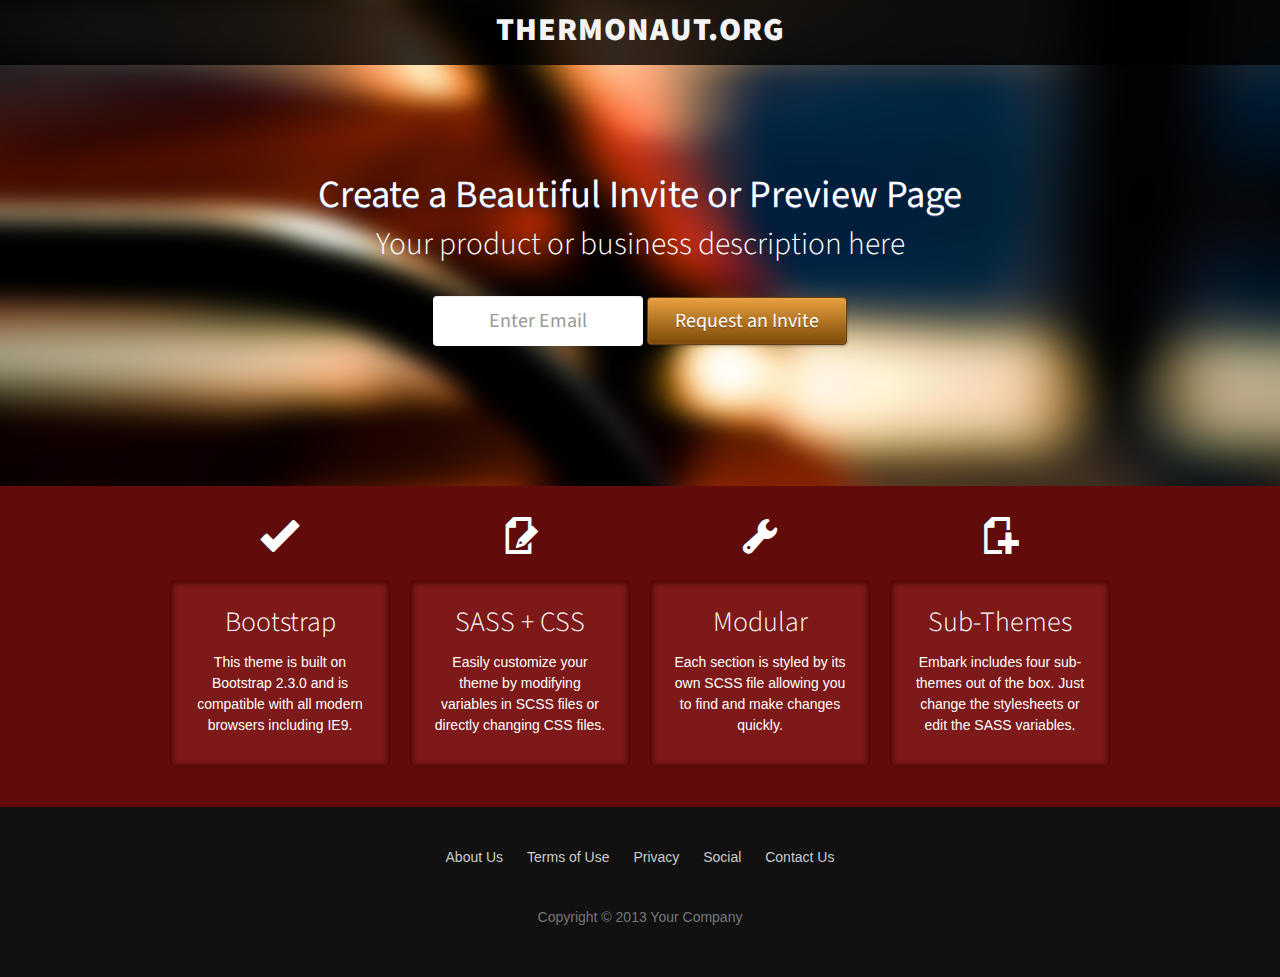
==== commit b5e3ca33: "revert of bg-jpg" ====
--- a/home/www/index.html
+++ b/home/www/index.html
@@ -15,7 +15,7 @@
 	<link rel="stylesheet" href="stylesheets/bootstrap.css" type="text/css" media="screen">
 	
 	<!-- Change to a different theme/sub-theme here -->
-	<link rel="stylesheet" href="stylesheets/styles.css" type="text/css" media="screen">
+	<link rel="stylesheet" href="stylesheets/sub-theme-red.css" type="text/css" media="screen">
 
 	<!-- HTML5 shim, for IE6-8 support of HTML5 elements -->
 	<!--[if IE]>
@@ -26,45 +26,12 @@
 
 <body>
 
-	<!-- (For Demo Purposes) -->
-	<div id="subtheme">
-		<div class="container">
-			<ul>
-				<li>
-					<p>Select a sub-theme</p>
-				</li>
-				<li>
-					<button type="button" class="btn-small theme-default">Default</button>
-				</li>
-				<li>
-					<button type="button" class="btn-small sub-theme-dark">Dark</button>
-				</li>
-				<li>
-					<button type="button" class="btn-small sub-theme-light">Light</button>
-				</li>
-				<li>
-					<button type="button" class="btn-small sub-theme-red">Red</button>
-				</li>
-				<li>
-					<button type="button" class="btn-small sub-theme-tan">Tan</button>
-				</li>
-				<li>
-					<p>
-						or
-						<a href="#closepanel">close this panel</a>
-					</p>
-				</li>
-			</ul>
-		</div>
-	</div>
-	<!-- End (For Demo Purposes) -->
-
 	<header>
 
 		<nav>
 			<div class="container">
 				<!-- Edit your brand name here -->
-				<a href="#" class="brand">Embark</a>
+				<a href="#" class="brand">Thermonaut.org</a>
 			</div>
 		</nav>
 
@@ -180,4 +147,4 @@
 	<!-- End jQuery for sub-themes (For Demo Purposes) -->
 
 </body>
-</html>+</html>
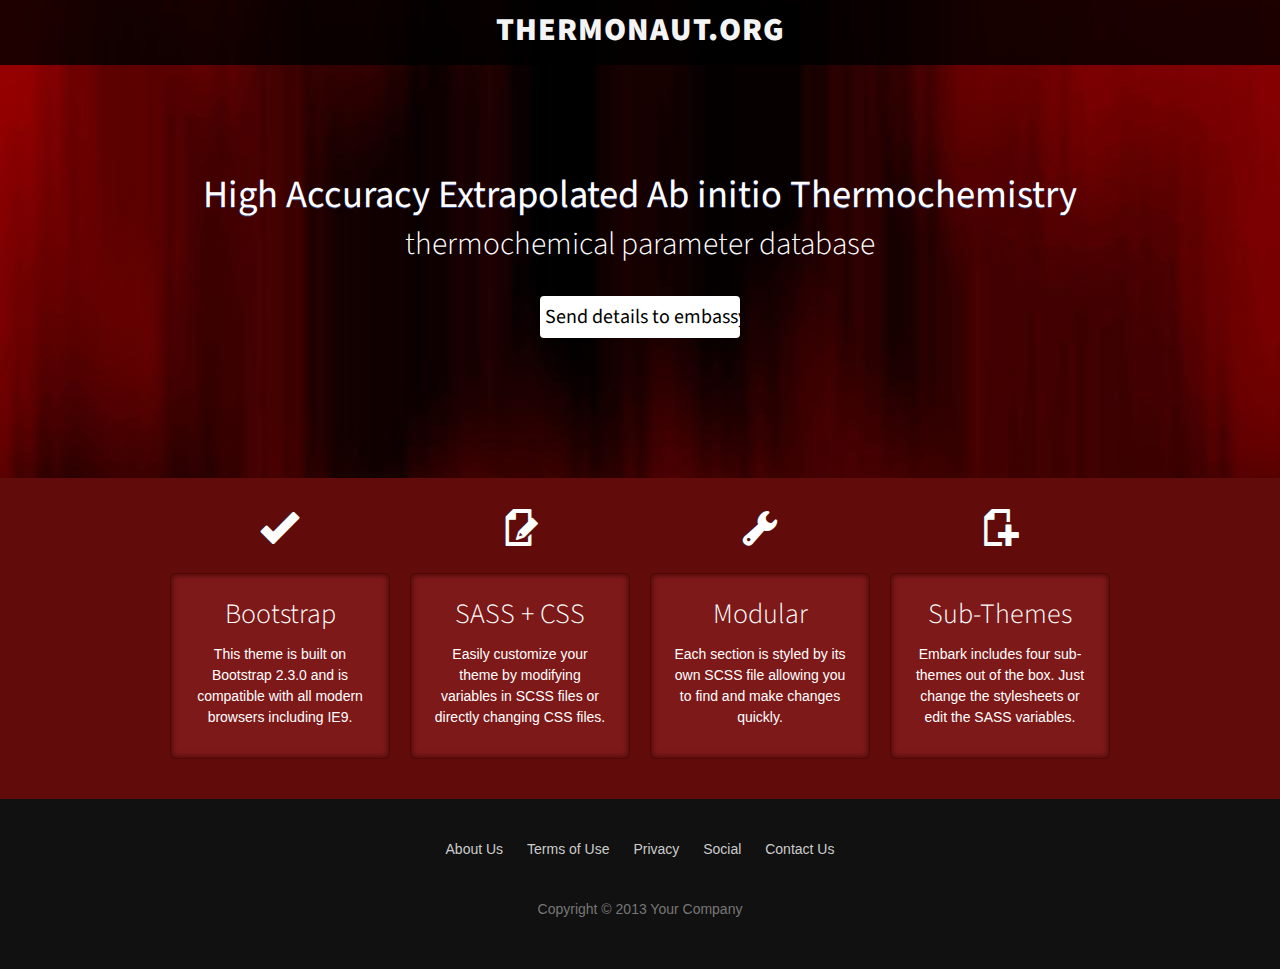
==== commit d78956f5: "adding a email button and php script to send it" ====
--- a/home/www/index.html
+++ b/home/www/index.html
@@ -37,11 +37,33 @@
 
 		<section class="container">
 			<!-- Edit your introduction here -->
-			<h1>Create a Beautiful Invite or Preview Page</h1>
-			<h2>Your product or business description here</h2>
+			<h1>High Accuracy Extrapolated Ab initio Thermochemistry</h1>
+			<h2>thermochemical parameter database</h2>
 			<form>
-				<input type="email" placeholder="Enter Email" required>
-				<button type="button" class="btn btn-gold">Request an Invite</button>
+		<!--		<input type="email" placeholder="Enter Email" required>
+		<button type="button" class="btn btn-gold">Request an Invite</button> -->
+		<form action="" method="post">
+			    <input type="submit" value="Send details to embassy" />
+			        <input type="hidden" name="button_pressed" value="1" />
+			</form>
+
+			<?php
+
+			if(isset($_POST['button_pressed']))
+			{
+			    $to      = 'nobody@example.com';
+			        $subject = 'the subject';
+				    $message = 'hello';
+				        $headers = 'From: webmaster@example.com' . "\r\n" .
+					        'Reply-To: webmaster@example.com' . "\r\n" .
+						        'X-Mailer: PHP/' . phpversion();
+
+							    mail($to, $subject, $message, $headers);
+
+							        echo 'Email Sent.';
+								}
+
+								?>
 			</form>
 		</section>
 
